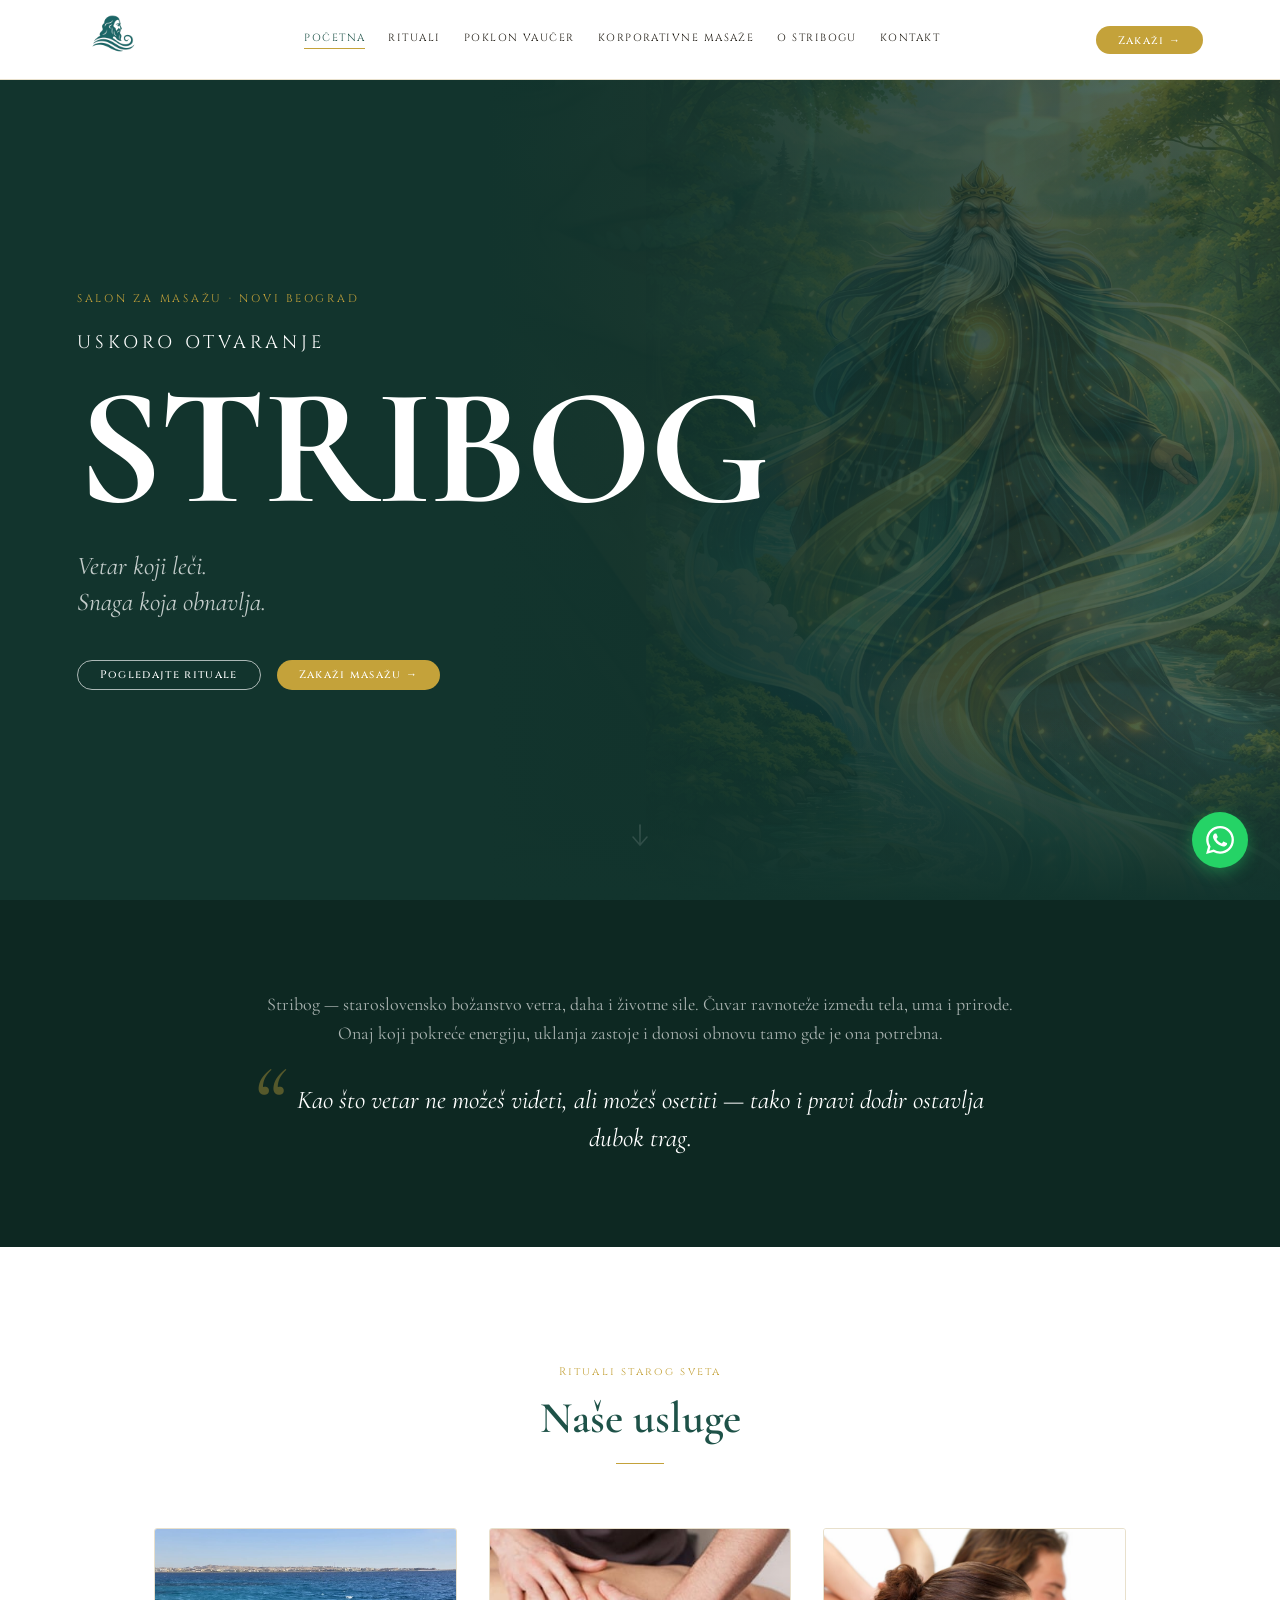
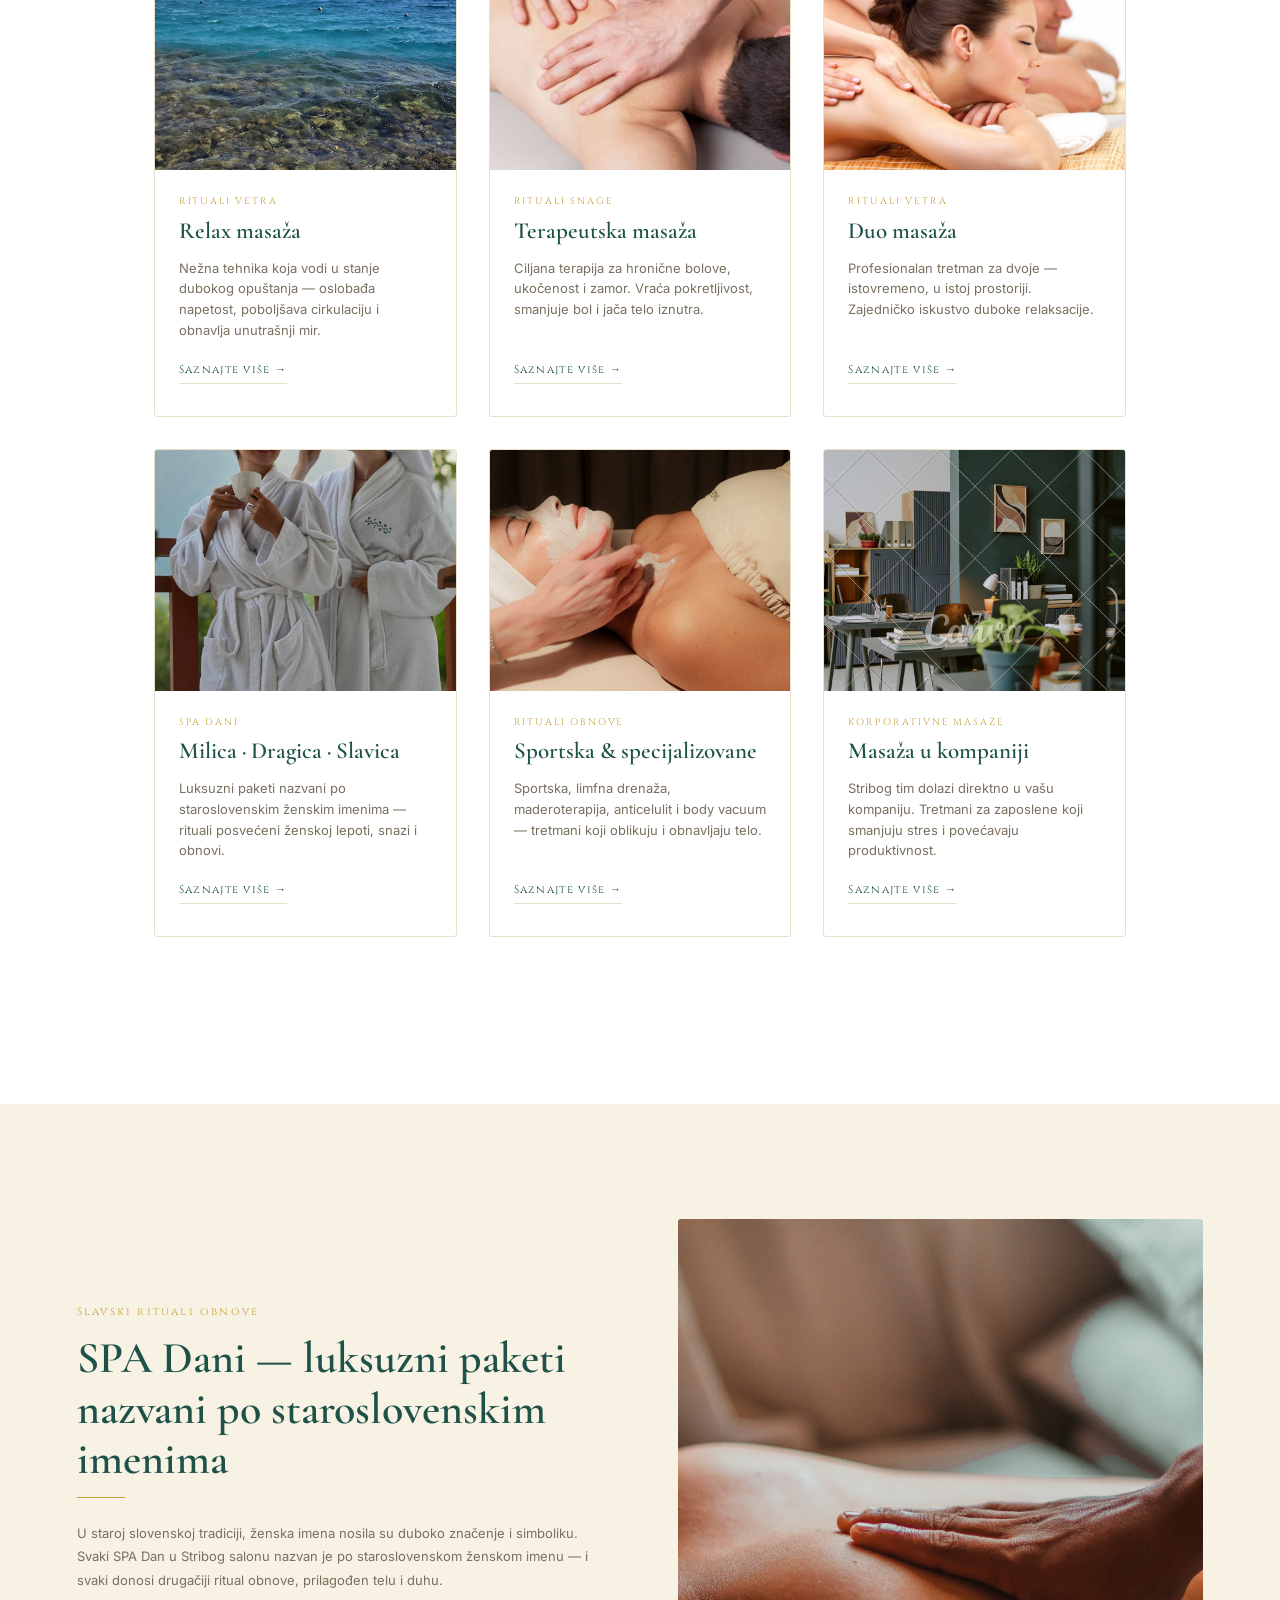
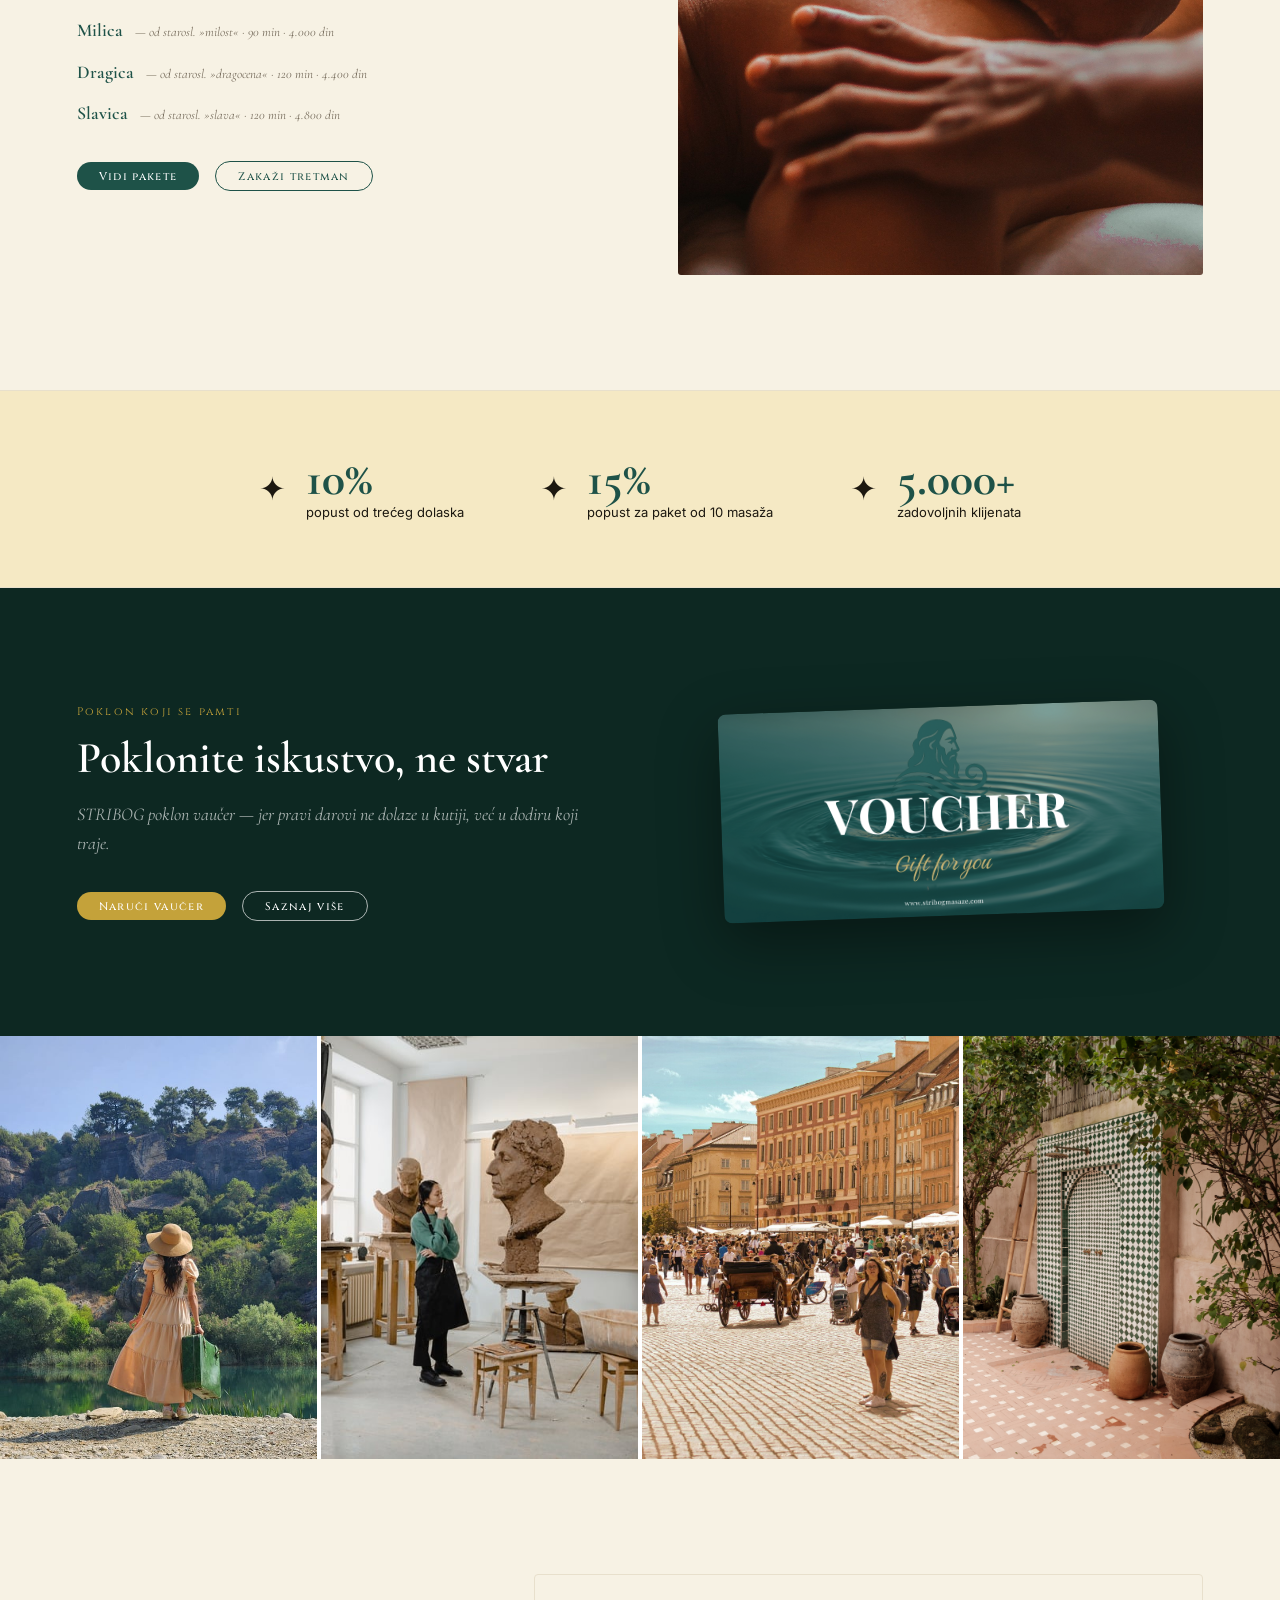
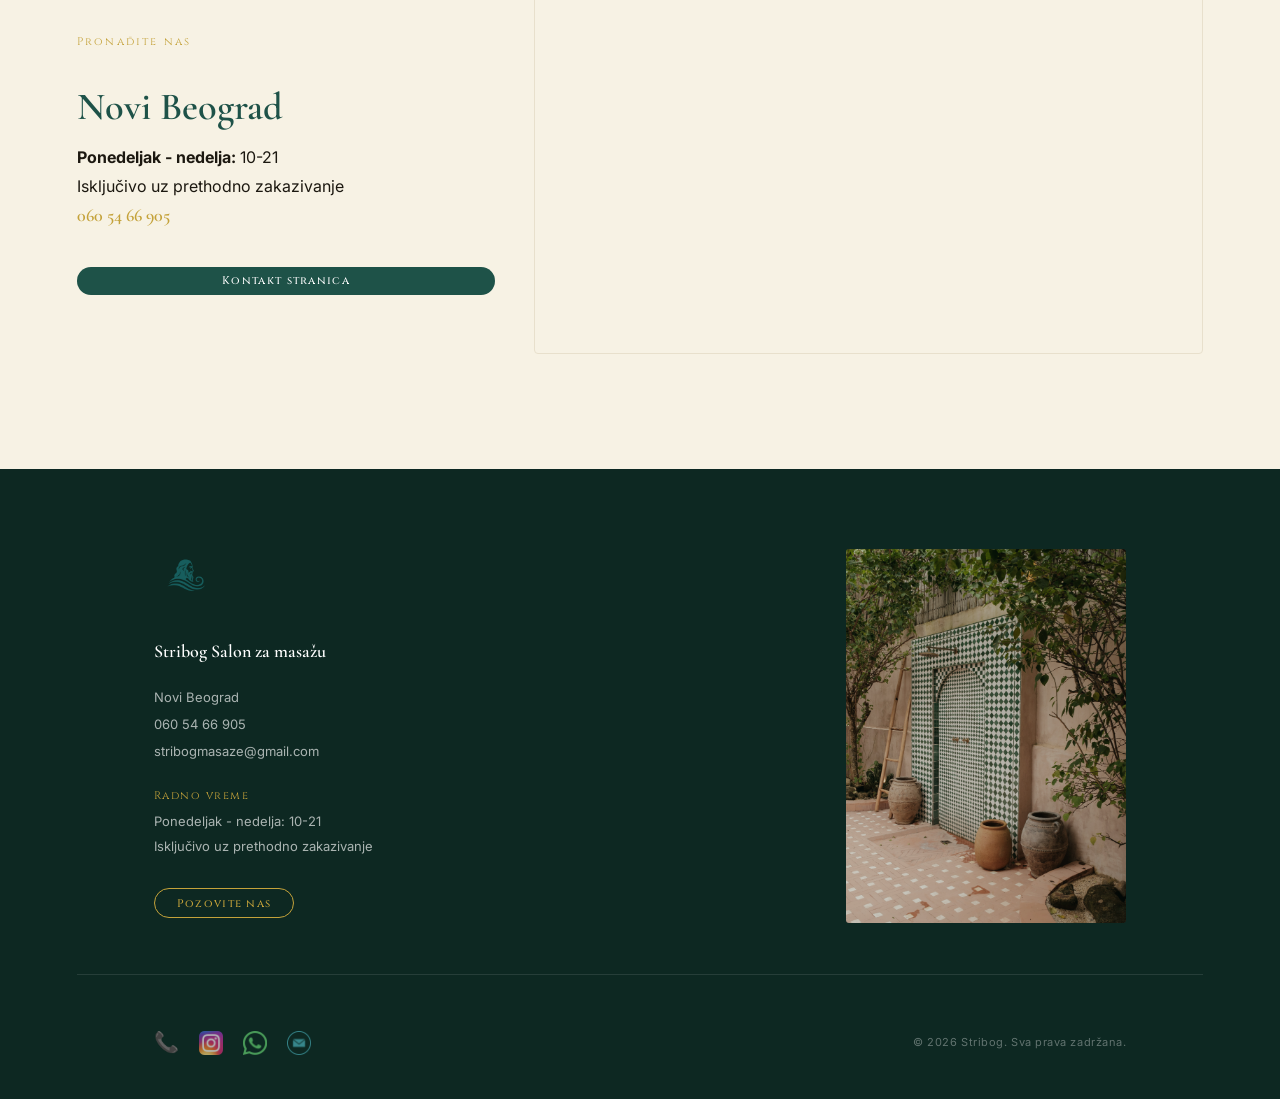
==== index.html @ 4b3fce4b "Improve SEO indexing metadata" ====
<!DOCTYPE html>
<html lang="sr">
<head>
  <meta charset="UTF-8">
  <meta name="viewport" content="width=device-width, initial-scale=1">
  <title>Stribog masaze | Salon za masazu Novi Beograd</title>
  <meta name="description" content="Stribog je salon za masazu u Novom Beogradu. Relax, terapeutska, sportska, duo masaza, SPA tretmani i korporativne masaze. Zakazivanje: 060 54 66 905.">
  <meta name="robots" content="index, follow">
  <meta name="author" content="Stribog masaze">
  <link rel="canonical" href="https://www.stribogmasaze.com/">
  <meta property="og:title" content="Stribog masaze | Salon za masazu Novi Beograd">
  <meta property="og:description" content="Salon za masazu u Novom Beogradu: relax, terapeutska, sportska, duo masaza, SPA tretmani i korporativne masaze. Zakazivanje: 060 54 66 905.">
  <meta property="og:image" content="https://www.stribogmasaze.com/assets/images/stribog-deity.png">
  <meta property="og:image:alt" content="Stribog salon za masazu Novi Beograd">
  <meta property="og:url" content="https://www.stribogmasaze.com/">
  <meta property="og:site_name" content="Stribog masaze">
  <meta property="og:type" content="website">
  <meta property="og:locale" content="sr_RS">
  <meta name="twitter:card" content="summary_large_image">
  <meta name="twitter:title" content="Stribog masaze | Salon za masazu Novi Beograd">
  <meta name="twitter:description" content="Relax, terapeutska, sportska, duo masaza, SPA tretmani i korporativne masaze u Novom Beogradu.">
  <meta name="twitter:image" content="https://www.stribogmasaze.com/assets/images/stribog-deity.png">
  <link rel="stylesheet" href="css/style.css">
  <script type="application/ld+json">
  {
    "@context": "https://schema.org",
    "@type": "MassageTherapist",
    "@id": "https://www.stribogmasaze.com/#business",
    "name": "Stribog masaze",
    "url": "https://www.stribogmasaze.com/",
    "image": "https://www.stribogmasaze.com/assets/images/stribog-deity.png",
    "logo": "https://www.stribogmasaze.com/assets/images/logo-stribog.png",
    "description": "Salon za masazu u Novom Beogradu: relax, terapeutska, sportska, duo masaza, SPA tretmani i korporativne masaze.",
    "address": {
      "@type": "PostalAddress",
      "streetAddress": "Novi Beograd",
      "addressLocality": "Novi Beograd",
      "addressCountry": "RS"
    },
    "telephone": "+381605466905",
    "email": "stribogmasaze@gmail.com",
    "areaServed": ["Novi Beograd", "Zemun", "Beograd"],
    "openingHoursSpecification": [
      { "@type": "OpeningHoursSpecification", "dayOfWeek": ["Monday","Tuesday","Wednesday","Thursday","Friday","Saturday","Sunday"], "opens": "10:00", "closes": "21:00" }
    ],
    "priceRange": "$$",
    "serviceType": ["Relax masaza", "Terapeutska masaza", "Sportska masaza", "Duo masaza", "SPA tretmani", "Korporativne masaze"]
  }
  </script>
</head>
<body>

  <!-- ─── NAV ─── -->
  <nav class="site-nav" id="site-nav">
    <div class="site-nav__inner">
      <a href="index.html" class="site-nav__logo" aria-label="Stribog – početna">
        <img src="assets/images/logo-stribog.png" alt="Stribog salon za masazu logo">
      </a>
      <div class="site-nav__links" id="nav-links">
        <a href="index.html"         class="site-nav__link site-nav__link--active">Početna</a>
        <a href="rituali.html"       class="site-nav__link">Rituali</a>
        <!-- Prikazati Cenovnik u headeru kada salon pocne sa radom. -->
        <!-- <a href="cenovnik.html"      class="site-nav__link">Cenovnik</a> -->
        <a href="poklon-vaucer.html" class="site-nav__link">Poklon vaučer</a>
        <a href="korporativne.html"  class="site-nav__link">Korporativne masaže</a>
        <a href="o-stribog.html"     class="site-nav__link">O Stribogu</a>
        <a href="kontakt.html"       class="site-nav__link">Kontakt</a>
      </div>
      <div class="site-nav__cta-wrap">
        <a href="tel:+381605466905" class="btn btn--gold">Zakaži →</a>
      </div>
      <button class="site-nav__hamburger" aria-label="Otvori meni" aria-expanded="false" aria-controls="nav-links">
        <span></span><span></span><span></span>
      </button>
    </div>
  </nav>


  <!-- ─── HERO ─── -->
  <section class="hero">
    <img src="assets/images/spa-bg.png" class="hero__bg" alt="" aria-hidden="true">
    <img src="assets/images/stribog-deity.png" class="hero__deity" alt="" aria-hidden="true">
    <div class="hero__content">
      <span class="hero__label">Salon za masažu · Novi Beograd</span>
      <span class="hero__opening">USKORO OTVARANJE</span>
      <h1 class="hero__title">STRIBOG</h1>
      <p class="hero__tagline">Vetar koji leči.<br>Snaga koja obnavlja.</p>
      <div class="hero__actions">
        <a href="rituali.html" class="btn btn--ghost">Pogledajte rituale</a>
        <a href="tel:+381605466905" class="btn btn--gold">Zakaži masažu →</a>
      </div>
    </div>
    <a href="#usluge" class="hero__scroll" aria-label="Skrolujte dole">
      <svg width="24" height="32" viewBox="0 0 24 32" fill="none" stroke="currentColor" stroke-width="1.5" stroke-linecap="round">
        <path d="M12 4v18M5 16l7 8 7-8"/>
      </svg>
    </a>
  </section>


  <!-- ─── PHILOSOPHY STRIP ─── -->
  <section class="philosophy">
    <div class="philosophy__inner">
      <p class="philosophy__text">Stribog — staroslovensko božanstvo vetra, daha i životne sile. Čuvar ravnoteže između tela, uma i prirode. Onaj koji pokreće energiju, uklanja zastoje i donosi obnovu tamo gde je ona potrebna.</p>
      <blockquote class="philosophy__quote">Kao što vetar ne možeš videti, ali možeš osetiti — tako i pravi dodir ostavlja dubok trag.</blockquote>
    </div>
  </section>


  <!-- ─── SERVICES GRID ─── -->
  <section class="services" id="usluge">
    <div class="container">
      <div class="sect-head">
        <span class="sect-head__label">Rituali starog sveta</span>
        <h2 class="sect-head__title">Naše usluge</h2>
        <span class="sect-head__rule"></span>
      </div>
      <div class="services__grid">

        <article class="svc-card">
          <div class="svc-card__img">
            <img src="assets/images/massage-sea.jpg" alt="relax masaza u Stribog salonu Novi Beograd">
          </div>
          <div class="svc-card__body">
            <span class="svc-card__label">Rituali Vetra</span>
            <h3 class="svc-card__name">Relax masaža</h3>
            <p class="svc-card__desc">Nežna tehnika koja vodi u stanje dubokog opuštanja — oslobađa napetost, poboljšava cirkulaciju i obnavlja unutrašnji mir.</p>
            <a href="rituali.html#relax" class="svc-card__link">Saznajte više →</a>
          </div>
        </article>

        <article class="svc-card">
          <div class="svc-card__img">
            <img src="assets/images/massage-person.jpg" alt="terapeutska masaza Novi Beograd">
          </div>
          <div class="svc-card__body">
            <span class="svc-card__label">Rituali Snage</span>
            <h3 class="svc-card__name">Terapeutska masaža</h3>
            <p class="svc-card__desc">Ciljana terapija za hronične bolove, ukočenost i zamor. Vraća pokretljivost, smanjuje bol i jača telo iznutra.</p>
            <a href="rituali.html#terapeutska" class="svc-card__link">Saznajte više →</a>
          </div>
        </article>

        <article class="svc-card">
          <div class="svc-card__img">
            <img src="assets/images/couple-massage.jpg" alt="duo masaza za dvoje Novi Beograd">
          </div>
          <div class="svc-card__body">
            <span class="svc-card__label">Rituali Vetra</span>
            <h3 class="svc-card__name">Duo masaža</h3>
            <p class="svc-card__desc">Profesionalan tretman za dvoje — istovremeno, u istoj prostoriji. Zajedničko iskustvo duboke relaksacije.</p>
            <a href="rituali.html#duo" class="svc-card__link">Saznajte više →</a>
          </div>
        </article>

        <article class="svc-card">
          <div class="svc-card__img">
            <img src="assets/images/women-bathrobes.jpg" alt="SPA dani Milica Dragica Slavica tretmani Novi Beograd">
          </div>
          <div class="svc-card__body">
            <span class="svc-card__label">SPA Dani</span>
            <h3 class="svc-card__name">Milica · Dragica · Slavica</h3>
            <p class="svc-card__desc">Luksuzni paketi nazvani po staroslovenskim ženskim imenima — rituali posvećeni ženskoj lepoti, snazi i obnovi.</p>
            <a href="rituali.html#spa-dani" class="svc-card__link">Saznajte više →</a>
          </div>
        </article>

        <article class="svc-card">
          <div class="svc-card__img">
            <img src="assets/images/massage-strip1.jpg" alt="sportska masaza i specijalizovani tretmani Novi Beograd">
          </div>
          <div class="svc-card__body">
            <span class="svc-card__label">Rituali Obnove</span>
            <h3 class="svc-card__name">Sportska &amp; specijalizovane</h3>
            <p class="svc-card__desc">Sportska, limfna drenaža, maderoterapija, anticelulit i body vacuum — tretmani koji oblikuju i obnavljaju telo.</p>
            <a href="rituali.html#sportska" class="svc-card__link">Saznajte više →</a>
          </div>
        </article>

        <article class="svc-card">
          <div class="svc-card__img">
            <img src="assets/images/office-hero.jpg" alt="masaza u kompaniji korporativne masaze Beograd">
          </div>
          <div class="svc-card__body">
            <span class="svc-card__label">Korporativne masaže</span>
            <h3 class="svc-card__name">Masaža u kompaniji</h3>
            <p class="svc-card__desc">Stribog tim dolazi direktno u vašu kompaniju. Tretmani za zaposlene koji smanjuju stres i povećavaju produktivnost.</p>
            <a href="korporativne.html" class="svc-card__link">Saznajte više →</a>
          </div>
        </article>

      </div>
      <div class="services__cta">
        <!-- Prikazati link ka Cenovniku kada salon pocne sa radom. -->
        <!-- <a href="cenovnik.html" class="btn btn--outline">Pogledajte cenovnik</a> -->
      </div>
    </div>
  </section>


  <!-- ─── FEATURED SPA ─── -->
  <section class="featured-spa">
    <div class="featured-spa__inner">
      <div>
        <span class="featured-spa__label">Slavski rituali obnove</span>
        <h2 class="featured-spa__title">SPA Dani — luksuzni paketi nazvani po staroslovenskim imenima</h2>
        <span class="featured-spa__rule"></span>
        <p class="featured-spa__text">U staroj slovenskoj tradiciji, ženska imena nosila su duboko značenje i simboliku. Svaki SPA Dan u Stribog salonu nazvan je po staroslovenskom ženskom imenu — i svaki donosi drugačiji ritual obnove, prilagođen telu i duhu.</p>
        <div class="featured-spa__names">
          <div class="featured-spa__name-item">
            <span class="featured-spa__name-title">Milica</span>
            <span class="featured-spa__name-meaning">— od starosl. »milost« · 90 min · 4.000 din</span>
          </div>
          <div class="featured-spa__name-item">
            <span class="featured-spa__name-title">Dragica</span>
            <span class="featured-spa__name-meaning">— od starosl. »dragocena« · 120 min · 4.400 din</span>
          </div>
          <div class="featured-spa__name-item">
            <span class="featured-spa__name-title">Slavica</span>
            <span class="featured-spa__name-meaning">— od starosl. »slava« · 120 min · 4.800 din</span>
          </div>
        </div>
        <div class="btn-group">
          <a href="rituali.html#spa-dani" class="btn btn--forest">Vidi pakete</a>
          <a href="tel:+381605466905" class="btn btn--outline">Zakaži tretman</a>
        </div>
      </div>
      <div class="featured-spa__img">
        <img src="assets/images/spa-treatment.jpg" alt="SPA tretmani tela u Stribog salonu Novi Beograd">
      </div>
    </div>
  </section>


  <!-- ─── LOYALTY ─── -->
  <section class="loyalty">
    <div class="loyalty__inner">
      <div class="loyalty__item">
        <span class="loyalty__icon">✦</span>
        <div>
          <div class="loyalty__pct">10%</div>
          <p class="loyalty__desc">popust od trećeg dolaska</p>
        </div>
      </div>
      <div class="loyalty__item">
        <span class="loyalty__icon">✦</span>
        <div>
          <div class="loyalty__pct">15%</div>
          <p class="loyalty__desc">popust za paket od 10 masaža</p>
        </div>
      </div>
      <div class="loyalty__item">
        <span class="loyalty__icon">✦</span>
        <div>
          <div class="loyalty__pct">5.000+</div>
          <p class="loyalty__desc">zadovoljnih klijenata</p>
        </div>
      </div>
    </div>
  </section>


  <!-- ─── VOUCHER PROMO ─── -->
  <section class="voucher-promo">
    <div class="voucher-promo__inner">
      <div>
        <span class="voucher-promo__label">Poklon koji se pamti</span>
        <h2 class="voucher-promo__title">Poklonite iskustvo, ne stvar</h2>
        <p class="voucher-promo__text">STRIBOG poklon vaučer — jer pravi darovi ne dolaze u kutiji, već u dodiru koji traje.</p>
        <div class="btn-group">
          <a href="poklon-vaucer.html" class="btn btn--gold">Naruči vaučer</a>
          <a href="poklon-vaucer.html" class="btn btn--ghost">Saznaj više</a>
        </div>
      </div>
      <div class="voucher-promo__img-wrap">
        <img src="assets/images/voucher-card-front.png" class="voucher-promo__card" alt="Stribog poklon vaucer za masazu prednja strana">
      </div>
    </div>
  </section>


  <!-- ─── IMAGE STRIP ─── -->
  <div class="img-strip">
    <div class="img-strip__grid">
      <a href="rituali.html">
        <img src="assets/images/gallery-1.jpg" alt="relax masaza u salonu Stribog">
      </a>
      <a href="rituali.html">
        <img src="assets/images/gallery-2.jpg" alt="spa tretman u salonu Stribog Novi Beograd">
      </a>
      <a href="o-stribog.html">
        <img src="assets/images/gallery-3.jpg" alt="unutrasnjost salona za masazu Stribog">
      </a>
      <a href="kontakt.html">
        <img src="assets/images/doorway.jpg" alt="ulaz u Stribog salon za masazu Novi Beograd">
      </a>
    </div>
  </div>


  <!-- ─── MAP ─── -->
  <section class="find-us">
    <div class="find-us__inner container">
      <div class="find-us__info">
        <span class="sect-head__label">Pronađite nas</span>
        <h2 class="find-us__title">Novi Beograd</h2>
        <div class="find-us__details">
          <p><strong>Ponedeljak - nedelja:</strong> 10-21</p>
          <p>Isključivo uz prethodno zakazivanje</p>
          <a href="tel:+381605466905" class="find-us__phone">060 54 66 905</a>
        </div>
        <a href="kontakt.html" class="btn btn--forest" style="margin-top:1.5rem;">Kontakt stranica</a>
      </div>
      <div class="find-us__map">
        <iframe
          src="https://maps.google.com/maps?q=Novi+Beograd,+Serbia&output=embed&z=16"
          width="100%" height="100%" style="border:0;"
          loading="lazy" allowfullscreen
          title="Lokacija Stribog salona — Novi Beograd">
        </iframe>
      </div>
    </div>
  </section>


  <!-- ─── FOOTER ─── -->
  <footer class="site-footer">
    <div class="site-footer__top container">
      <div>
        <div class="site-footer__logo">
          <img src="assets/images/logo-stribog.png" alt="Stribog salon za masazu">
        </div>
        <p class="site-footer__salon">Stribog Salon za masažu</p>
        <address class="site-footer__address">
          <p>Novi Beograd</p>
          <a href="tel:+381605466905">060 54 66 905</a>
          <a href="mailto:stribogmasaze@gmail.com">stribogmasaze@gmail.com</a>
        </address>
        <div class="site-footer__hours">
          <span class="site-footer__hours-label">Radno vreme</span>
          <p>Ponedeljak - nedelja: 10-21</p>
          <p>Isključivo uz prethodno zakazivanje</p>
        </div>
        <a href="tel:+381605466905" class="btn btn--outline-gold site-footer__cta">Pozovite nas</a>
      </div>
      <div class="site-footer__media">
        <img src="assets/images/doorway.jpg" alt="ulaz u Stribog salon za masazu">
      </div>
    </div>
    <div class="site-footer__bottom container">
      <div class="site-footer__social">
        <a href="tel:+381605466905" class="site-footer__phone" aria-label="Pozovite nas">📞</a>
        <a href="https://www.instagram.com/masha_massagetherapist" target="_blank" rel="noopener" aria-label="Instagram">
          <img src="assets/images/icon-instagram.png" alt="Instagram">
        </a>
        <a href="https://wa.me/381605466905" target="_blank" rel="noopener" aria-label="WhatsApp">
          <img src="assets/images/icon-whatsapp.png" alt="WhatsApp">
        </a>
        <a href="mailto:stribogmasaze@gmail.com" aria-label="E-mail">
          <img src="assets/images/icon-email.png" alt="E-mail">
        </a>
      </div>
      <p class="site-footer__copy">© 2026 Stribog. Sva prava zadržana.</p>
    </div>
  </footer>


  <!-- ─── FLOATING WHATSAPP ─── -->
  <a href="https://wa.me/381605466905" target="_blank" rel="noopener" class="float-wa" aria-label="Kontaktirajte nas na WhatsApp">
    <svg viewBox="0 0 24 24" fill="white" xmlns="http://www.w3.org/2000/svg">
      <path d="M17.472 14.382c-.297-.149-1.758-.867-2.03-.967-.273-.099-.471-.148-.67.15-.197.297-.767.966-.94 1.164-.173.199-.347.223-.644.075-.297-.15-1.255-.463-2.39-1.475-.883-.788-1.48-1.761-1.653-2.059-.173-.297-.018-.458.13-.606.134-.133.298-.347.446-.52.149-.174.198-.298.298-.497.099-.198.05-.371-.025-.52-.075-.149-.669-1.612-.916-2.207-.242-.579-.487-.5-.669-.51-.173-.008-.371-.01-.57-.01-.198 0-.52.074-.792.372-.272.297-1.04 1.016-1.04 2.479 0 1.462 1.065 2.875 1.213 3.074.149.198 2.096 3.2 5.077 4.487.709.306 1.262.489 1.694.625.712.227 1.36.195 1.871.118.571-.085 1.758-.719 2.006-1.413.248-.694.248-1.289.173-1.413-.074-.124-.272-.198-.57-.347m-5.421 7.403h-.004a9.87 9.87 0 01-5.031-1.378l-.361-.214-3.741.982.998-3.648-.235-.374a9.86 9.86 0 01-1.51-5.26c.001-5.45 4.436-9.884 9.888-9.884 2.64 0 5.122 1.03 6.988 2.898a9.825 9.825 0 012.893 6.994c-.003 5.45-4.437 9.884-9.885 9.884m8.413-18.297A11.815 11.815 0 0012.05 0C5.495 0 .16 5.335.157 11.892c0 2.096.547 4.142 1.588 5.945L.057 24l6.305-1.654a11.882 11.882 0 005.683 1.448h.005c6.554 0 11.89-5.335 11.893-11.893a11.821 11.821 0 00-3.48-8.413z"/>
    </svg>
  </a>

  <script src="js/main.js"></script>
</body>
</html>
---- css/style.css ----
/* ═══════════════════════════════════════════════════════════
   STRIBOG – Redesign 2026
   Theme : Slavic Wind God · White-dominant · Premium Spa
   ═══════════════════════════════════════════════════════════ */

@import url('https://fonts.googleapis.com/css2?family=Cormorant+Garamond:ital,wght@0,400;0,600;0,700;1,400;1,600&family=Cinzel:wght@400;500&family=Inter:wght@400;500&display=swap');


/* ─── TOKENS ─────────────────────────────────────────────── */
:root {
  --white:     #FFFFFF;
  --cream:     #F7F2E4;
  --gold:      #C4A23A;
  --gold-lt:   #F5E9C4;
  --forest:    #1E5248;
  --dark:      #0D2822;
  --hero-dark: #12342D;
  --ink:       #1C1810;
  --muted:     #7A7060;
  --divider:   #E8E0CC;

  --f-display: 'Cormorant Garamond', Georgia, serif;
  --f-label:   'Cinzel', serif;
  --f-body:    'Inter', system-ui, sans-serif;

  --text-xs:   0.6875rem;
  --text-sm:   0.8125rem;
  --text-base: 1rem;
  --text-lg:   1.125rem;
  --text-xl:   clamp(1.125rem, 1.4vw, 1.375rem);
  --text-2xl:  clamp(1.375rem, 2vw, 1.875rem);
  --text-3xl:  clamp(1.875rem, 3.5vw, 2.75rem);
  --text-4xl:  clamp(2.5rem, 6vw, 5rem);
  --text-hero: clamp(5rem, 13vw, 11rem);

  --gutter:    clamp(20px, 6vw, 100px);
  --section-py:clamp(64px, 9vw, 120px);
  --gap:       clamp(20px, 3vw, 48px);
  --container: min(1440px, 100%);
  --nav-h:     80px;
  --radius:    3px;
}


/* ─── RESET ──────────────────────────────────────────────── */
*, *::before, *::after { box-sizing: border-box; margin: 0; padding: 0; }
html { scroll-behavior: smooth; }
body {
  font-family: var(--f-body);
  font-size: var(--text-base);
  color: var(--ink);
  background: var(--white);
  line-height: 1.65;
  -webkit-font-smoothing: antialiased;
}
img, video { display: block; max-width: 100%; }
a { color: inherit; text-decoration: none; }
ul, ol { list-style: none; }
address { font-style: normal; }
button { cursor: pointer; border: none; background: none; font: inherit; }


/* ─── UTILITY ────────────────────────────────────────────── */
.container {
  max-width: var(--container);
  margin: 0 auto;
  padding: 0 var(--gutter);
}
.visually-hidden {
  position: absolute;
  width: 1px; height: 1px;
  overflow: hidden; clip: rect(0,0,0,0);
}


/* ─── BUTTONS ────────────────────────────────────────────── */
.btn {
  display: inline-flex;
  align-items: center;
  justify-content: center;
  gap: 0.5em;
  padding: 0.78em 2em;
  border-radius: 100px;
  font-family: var(--f-label);
  font-size: var(--text-xs);
  letter-spacing: 0.12em;
  font-weight: 500;
  transition: opacity 0.2s, transform 0.15s, background 0.2s, color 0.2s;
  white-space: nowrap;
  line-height: 1;
}
.btn:hover { transform: translateY(-1px); }

.btn--gold   { background: var(--gold); color: var(--white); }
.btn--gold:hover { opacity: 0.88; }

.btn--forest { background: var(--forest); color: var(--white); }
.btn--forest:hover { opacity: 0.88; }

.btn--ghost  { background: transparent; color: var(--white); border: 1.5px solid rgba(255,255,255,0.65); }
.btn--ghost:hover  { background: rgba(255,255,255,0.1); }

.btn--outline { background: transparent; color: var(--forest); border: 1.5px solid var(--forest); }
.btn--outline:hover { background: var(--forest); color: var(--white); }

.btn--outline-gold { background: transparent; color: var(--gold); border: 1.5px solid var(--gold); }
.btn--outline-gold:hover { background: var(--gold); color: var(--white); }

.btn-group { display: flex; flex-wrap: wrap; gap: 1rem; align-items: center; }

/* ── Copy-to-clipboard icon shown inside a revealed call CTA (desktop) ── */
.btn-copy {
  display: inline-flex;
  align-items: center;
  margin-left: 0.6em;
  padding: 0.15em;
  cursor: pointer;
  opacity: 0.75;
  border-radius: 4px;
  transition: opacity 0.15s, transform 0.15s;
}
.btn-copy:hover { opacity: 1; transform: scale(1.1); }
.btn-copy:focus-visible { outline: 2px solid currentColor; outline-offset: 2px; }
.btn-copy--done { opacity: 1; }


/* ─── SECTION HEADER ─────────────────────────────────────── */
.sect-head {
  text-align: center;
  margin-bottom: clamp(40px, 5vw, 64px);
}
.sect-head__label {
  display: block;
  font-family: var(--f-label);
  font-size: var(--text-xs);
  letter-spacing: 0.2em;
  color: var(--gold);
  margin-bottom: 0.75rem;
}
.sect-head__title {
  font-family: var(--f-display);
  font-size: var(--text-3xl);
  font-weight: 600;
  color: var(--forest);
  line-height: 1.15;
}
.sect-head__rule {
  display: block;
  width: 48px;
  height: 1px;
  background: var(--gold);
  margin: 1.25rem auto 0;
}


/* ─── NAVIGATION ─────────────────────────────────────────── */
.site-nav {
  position: fixed;
  top: 0; left: 0; right: 0;
  z-index: 200;
  height: var(--nav-h);
  background: var(--white);
  border-bottom: 1px solid var(--divider);
  transition: box-shadow 0.3s;
}
.site-nav--scrolled { box-shadow: 0 2px 20px rgba(0,0,0,0.08); }

.site-nav__inner {
  max-width: var(--container);
  margin: 0 auto;
  padding: 0 var(--gutter);
  height: 100%;
  display: flex;
  align-items: center;
  gap: 1.5rem;
}
.site-nav__logo img {
  height: clamp(52px, 6vw, 72px);
  width: auto;
}
.site-nav__links {
  display: flex;
  align-items: center;
  gap: clamp(0.75rem, 1.8vw, 2.25rem);
  flex: 1;
  justify-content: center;
}
.site-nav__link {
  font-family: var(--f-label);
  font-size: 0.65rem;
  letter-spacing: 0.14em;
  text-transform: uppercase;
  color: var(--ink);
  position: relative;
  padding-bottom: 2px;
  transition: color 0.2s;
}
.site-nav__link::after {
  content: '';
  position: absolute;
  bottom: 0; left: 0; right: 0;
  height: 1px;
  background: var(--gold);
  transform: scaleX(0);
  transform-origin: left;
  transition: transform 0.25s;
}
.site-nav__link:hover { color: var(--forest); }
.site-nav__link:hover::after,
.site-nav__link--active::after { transform: scaleX(1); }
.site-nav__link--active { color: var(--forest); }
.site-nav__cta-wrap { flex-shrink: 0; }

.site-nav__hamburger {
  display: none;
  flex-direction: column;
  justify-content: center;
  gap: 5px;
  width: 32px;
  height: 32px;
  margin-left: auto;
}
.site-nav__hamburger span {
  display: block;
  height: 1.5px;
  background: var(--ink);
  border-radius: 2px;
  transition: transform 0.3s, opacity 0.3s, width 0.3s;
  transform-origin: center;
}
.site-nav--open .site-nav__hamburger span:nth-child(1) { transform: translateY(6.5px) rotate(45deg); }
.site-nav--open .site-nav__hamburger span:nth-child(2) { opacity: 0; transform: scaleX(0); }
.site-nav--open .site-nav__hamburger span:nth-child(3) { transform: translateY(-6.5px) rotate(-45deg); }


/* ─── HERO ───────────────────────────────────────────────── */
.hero {
  position: relative;
  min-height: 100svh;
  min-height: 100vh;
  background: var(--hero-dark);
  display: flex;
  align-items: center;
  overflow: hidden;
  padding-top: var(--nav-h);
}

.hero__bg {
  position: absolute;
  inset: 0;
  width: 100%; height: 100%;
  object-fit: cover;
  opacity: 0.12;
}

.hero__deity {
  position: absolute;
  right: -2%;
  top: 0;
  height: 110%;
  width: auto;
  object-fit: contain;
  object-position: top right;
  opacity: 0.22;
  pointer-events: none;
  user-select: none;
}

.hero::after {
  content: '';
  position: absolute;
  inset: 0;
  background: linear-gradient(to right, var(--hero-dark) 38%, rgba(18,52,45,0.4) 72%, transparent 100%);
  pointer-events: none;
}
.hero::before {
  content: '';
  position: absolute;
  bottom: 0;
  left: 0;
  right: 0;
  height: 180px;
  background: linear-gradient(to bottom, transparent, var(--hero-dark));
  z-index: 2;
  pointer-events: none;
}

.hero__content {
  position: relative;
  z-index: 1;
  padding: 4rem var(--gutter);
  max-width: 760px;
}
.hero__label {
  font-family: var(--f-label);
  font-size: var(--text-xs);
  letter-spacing: 0.25em;
  color: var(--gold);
  text-transform: uppercase;
  margin-bottom: 1.25rem;
  display: block;
}
.hero__opening {
  display: inline-block;
  font-family: var(--f-label);
  font-size: clamp(0.875rem, 1.6vw, 1.125rem);
  letter-spacing: 0.22em;
  color: var(--white);
  text-transform: uppercase;
  margin-bottom: 1rem;
}
.hero__title {
  font-family: var(--f-display);
  font-size: var(--text-hero);
  font-weight: 700;
  color: var(--white);
  line-height: 0.9;
  letter-spacing: -0.02em;
  margin-bottom: 1.5rem;
}
.hero__tagline {
  font-family: var(--f-display);
  font-size: var(--text-2xl);
  font-style: italic;
  color: rgba(255,255,255,0.75);
  line-height: 1.4;
  margin-bottom: 2.5rem;
}
.hero__actions { display: flex; gap: 1rem; flex-wrap: wrap; }

.hero__scroll {
  position: absolute;
  bottom: 2.5rem;
  left: 50%;
  transform: translateX(-50%);
  color: rgba(255,255,255,0.4);
  animation: bounce 2s infinite;
  z-index: 1;
}
@keyframes bounce {
  0%, 100% { transform: translateX(-50%) translateY(0); }
  50%       { transform: translateX(-50%) translateY(6px); }
}


/* ─── PHILOSOPHY STRIP ───────────────────────────────────── */
.philosophy {
  background: var(--dark);
  padding: clamp(48px, 7vw, 96px) var(--gutter);
  text-align: center;
}
.philosophy__inner {
  max-width: 760px;
  margin: 0 auto;
}
.philosophy__text {
  font-family: var(--f-display);
  font-size: var(--text-xl);
  color: rgba(255,255,255,0.65);
  margin-bottom: 2rem;
}
.philosophy__quote {
  font-family: var(--f-display);
  font-style: italic;
  font-size: var(--text-2xl);
  color: var(--white);
  line-height: 1.5;
  position: relative;
  padding: 0 2rem;
}
.philosophy__quote::before {
  content: '\201C';
  position: absolute;
  left: -0.1em;
  top: -0.3em;
  font-size: 4em;
  color: var(--gold);
  opacity: 0.4;
  line-height: 1;
}


/* ─── SERVICES SECTION (index) ───────────────────────────── */
.services {
  background: var(--white);
  padding: var(--section-py) var(--gutter);
}
.services__grid {
  max-width: var(--container);
  margin: 0 auto;
  display: grid;
  grid-template-columns: repeat(3, 1fr);
  gap: clamp(16px, 2.5vw, 32px);
}

.svc-card {
  border: 1px solid var(--divider);
  border-radius: var(--radius);
  overflow: hidden;
  background: var(--white);
  display: flex;
  flex-direction: column;
  transition: box-shadow 0.3s, transform 0.3s;
}
.svc-card:hover {
  box-shadow: 0 8px 32px rgba(0,0,0,0.1);
  transform: translateY(-3px);
}
.svc-card__img {
  aspect-ratio: 5 / 4;
  overflow: hidden;
}
.svc-card__img img {
  width: 100%; height: 100%;
  object-fit: cover;
  transition: transform 0.5s;
}
.svc-card:hover .svc-card__img img { transform: scale(1.04); }
.svc-card__body {
  padding: 1.5rem 1.5rem 2rem;
  display: flex;
  flex-direction: column;
  flex: 1;
}
.svc-card__label {
  font-family: var(--f-label);
  font-size: 0.6rem;
  letter-spacing: 0.2em;
  color: var(--gold);
  margin-bottom: 0.5rem;
  text-transform: uppercase;
}
.svc-card__name {
  font-family: var(--f-display);
  font-size: clamp(1.25rem, 1.8vw, 1.6rem);
  font-weight: 600;
  color: var(--forest);
  margin-bottom: 0.75rem;
  line-height: 1.2;
}
.svc-card__desc {
  font-size: var(--text-sm);
  color: var(--muted);
  line-height: 1.6;
  margin-bottom: 1.25rem;
  flex: 1;
}
.svc-card__link {
  font-family: var(--f-label);
  font-size: var(--text-xs);
  letter-spacing: 0.12em;
  color: var(--forest);
  display: inline-flex;
  align-items: center;
  gap: 0.4em;
  border-bottom: 1px solid var(--divider);
  padding-bottom: 0.25rem;
  transition: border-color 0.2s, color 0.2s;
  align-self: flex-start;
}
.svc-card__link:hover { border-color: var(--gold); color: var(--gold); }

.services__cta {
  text-align: center;
  margin-top: clamp(32px, 4vw, 56px);
}


/* ─── FEATURED SPA ───────────────────────────────────────── */
.featured-spa {
  background: var(--cream);
  padding: var(--section-py) var(--gutter);
}
.featured-spa__inner {
  max-width: var(--container);
  margin: 0 auto;
  display: grid;
  grid-template-columns: 1fr 1fr;
  gap: clamp(40px, 6vw, 96px);
  align-items: center;
}
.featured-spa__label {
  font-family: var(--f-label);
  font-size: var(--text-xs);
  letter-spacing: 0.2em;
  color: var(--gold);
  display: block;
  margin-bottom: 0.75rem;
}
.featured-spa__title {
  font-family: var(--f-display);
  font-size: var(--text-3xl);
  font-weight: 600;
  color: var(--forest);
  line-height: 1.15;
  margin-bottom: 0.75rem;
}
.featured-spa__rule {
  display: block;
  width: 48px; height: 1px;
  background: var(--gold);
  margin-bottom: 1.5rem;
}
.featured-spa__text {
  color: var(--muted);
  font-size: var(--text-sm);
  line-height: 1.8;
  margin-bottom: 1.5rem;
}
.featured-spa__names {
  display: flex;
  flex-direction: column;
  gap: 0.75rem;
  margin-bottom: 2rem;
}
.featured-spa__name-item {
  display: flex;
  align-items: baseline;
  gap: 0.75rem;
}
.featured-spa__name-title {
  font-family: var(--f-display);
  font-size: var(--text-xl);
  font-weight: 600;
  color: var(--forest);
}
.featured-spa__name-meaning {
  font-family: var(--f-display);
  font-style: italic;
  font-size: var(--text-sm);
  color: var(--muted);
}
.featured-spa__img {
  border-radius: var(--radius);
  overflow: hidden;
  aspect-ratio: 4 / 5;
}
.featured-spa__img img {
  width: 100%; height: 100%;
  object-fit: cover;
}


/* ─── LOYALTY STRIP ──────────────────────────────────────── */
.loyalty {
  background: var(--gold-lt);
  padding: clamp(40px, 5vw, 64px) var(--gutter);
  border-top: 1px solid var(--divider);
  border-bottom: 1px solid var(--divider);
}
.loyalty__inner {
  max-width: var(--container);
  margin: 0 auto;
  display: flex;
  align-items: center;
  justify-content: center;
  gap: clamp(32px, 6vw, 96px);
  flex-wrap: wrap;
}
.loyalty__item {
  display: flex;
  align-items: center;
  gap: 1.25rem;
}
.loyalty__icon {
  font-size: 2rem;
  flex-shrink: 0;
}
.loyalty__pct {
  font-family: var(--f-display);
  font-size: clamp(2rem, 4vw, 3rem);
  font-weight: 700;
  color: var(--forest);
  line-height: 1;
}
.loyalty__desc {
  font-size: var(--text-sm);
  color: var(--ink);
  line-height: 1.5;
  max-width: 200px;
}


/* ─── VOUCHER PROMO ──────────────────────────────────────── */
.voucher-promo {
  background: var(--dark);
  padding: var(--section-py) var(--gutter);
  overflow: hidden;
}
.voucher-promo__inner {
  max-width: var(--container);
  margin: 0 auto;
  display: grid;
  grid-template-columns: 1fr 1fr;
  gap: clamp(40px, 6vw, 80px);
  align-items: center;
}
.voucher-promo__label {
  font-family: var(--f-label);
  font-size: var(--text-xs);
  letter-spacing: 0.2em;
  color: var(--gold);
  display: block;
  margin-bottom: 0.75rem;
}
.voucher-promo__title {
  font-family: var(--f-display);
  font-size: var(--text-3xl);
  font-weight: 600;
  color: var(--white);
  line-height: 1.15;
  margin-bottom: 1rem;
}
.voucher-promo__text {
  font-family: var(--f-display);
  font-style: italic;
  font-size: var(--text-xl);
  color: rgba(255,255,255,0.65);
  margin-bottom: 2rem;
}
.voucher-promo__img-wrap {
  position: relative;
  display: flex;
  justify-content: center;
  align-items: center;
}
.voucher-promo__card {
  width: 100%;
  max-width: 440px;
  border-radius: 8px;
  box-shadow: 0 20px 60px rgba(0,0,0,0.4);
  transform: rotate(-2deg);
  transition: transform 0.4s;
}
.voucher-promo__img-wrap:hover .voucher-promo__card { transform: rotate(0deg); }


/* ─── IMAGE STRIP ────────────────────────────────────────── */
.img-strip {
  background: var(--white);
  padding: 0;
}
.img-strip__grid {
  display: flex;
  gap: 4px;
}
.img-strip__grid > * {
  flex: 1;
  min-width: 0;
  aspect-ratio: 3 / 4;
  overflow: hidden;
}
.img-strip__grid img {
  width: 100%; height: 100%;
  object-fit: cover;
  transition: transform 0.5s;
}
.img-strip__grid > *:hover img { transform: scale(1.04); }


/* ─── FIND US (landing map) ─────────────────────────────── */
.find-us {
  padding: var(--section-py) 0;
  background: var(--cream);
}
.find-us__inner {
  display: grid;
  grid-template-columns: 1fr 1.6fr;
  gap: var(--gap);
  align-items: stretch;
}
.find-us__info {
  display: flex;
  flex-direction: column;
  justify-content: center;
  gap: 0.75rem;
}
.find-us__title {
  font-family: var(--f-display);
  font-size: clamp(1.6rem, 3vw, 2.4rem);
  font-weight: 600;
  color: var(--forest);
  line-height: 1.25;
  margin-top: 0.5rem;
}
.find-us__details p {
  font-family: var(--f-body);
  color: var(--ink);
  font-size: var(--text-base);
  line-height: 1.8;
}
.find-us__phone {
  font-family: var(--f-display);
  font-size: var(--text-xl);
  font-weight: 600;
  color: var(--gold);
  text-decoration: none;
}
.find-us__phone:hover { color: var(--forest); }
.find-us__map {
  min-height: 380px;
  border-radius: 4px;
  overflow: hidden;
  border: 1px solid var(--divider);
}
.find-us__map iframe { height: 100%; }

@media (max-width: 700px) {
  .find-us__inner { grid-template-columns: 1fr; }
  .find-us__map { min-height: 280px; }
}


/* ─── PAGE HERO (sub-pages) ─────────────────────────────── */
.page-hero {
  position: relative;
  height: clamp(300px, 42vh, 500px);
  background: var(--dark);
  display: flex;
  flex-direction: column;
  align-items: center;
  justify-content: center;
  text-align: center;
  overflow: hidden;
  margin-top: var(--nav-h);
}
.page-hero__bg {
  position: absolute;
  inset: 0;
  width: 100%; height: 100%;
  object-fit: cover;
  opacity: 0.35;
}
.page-hero__overlay {
  position: absolute;
  inset: 0;
  background: linear-gradient(to bottom, rgba(13,40,34,0.5), rgba(13,40,34,0.75));
}
.page-hero__label {
  position: relative;
  z-index: 1;
  font-family: var(--f-label);
  font-size: var(--text-xs);
  letter-spacing: 0.25em;
  color: var(--gold);
  margin-bottom: 0.75rem;
}
.page-hero__title {
  position: relative;
  z-index: 1;
  font-family: var(--f-display);
  font-size: var(--text-4xl);
  font-weight: 700;
  color: var(--white);
  letter-spacing: 0.05em;
  line-height: 1.05;
}


/* ─── SUB-NAV (rituali.html) ─────────────────────────────── */
.sub-nav {
  position: sticky;
  top: var(--nav-h);
  z-index: 100;
  background: var(--white);
  border-bottom: 1px solid var(--divider);
  overflow-x: auto;
  scrollbar-width: none;
}
.sub-nav::-webkit-scrollbar { display: none; }
.sub-nav__list {
  display: flex;
  min-width: max-content;
  padding: 0 var(--gutter);
}
.sub-nav__link {
  display: block;
  padding: 0.9rem 1.1rem;
  font-family: var(--f-label);
  font-size: 0.6rem;
  letter-spacing: 0.12em;
  text-transform: uppercase;
  color: var(--muted);
  border-bottom: 2px solid transparent;
  white-space: nowrap;
  transition: color 0.2s, border-color 0.2s;
}
.sub-nav__link:hover,
.sub-nav__link--active { color: var(--forest); border-bottom-color: var(--gold); }


/* ─── RITUAL SECTIONS ────────────────────────────────────── */
.ritual {
  display: grid;
  grid-template-columns: 1fr 1fr;
  min-height: clamp(420px, 50vw, 620px);
}
.ritual__img {
  overflow: hidden;
}
.ritual__img img {
  width: 100%; height: 100%;
  object-fit: cover;
  display: block;
  transition: transform 0.6s;
}
.ritual:hover .ritual__img img { transform: scale(1.03); }

.ritual__body {
  padding: clamp(40px, 5vw, 72px) clamp(28px, 4vw, 64px);
  display: flex;
  flex-direction: column;
  justify-content: center;
  background: var(--white);
}
.ritual--alt .ritual__body { background: var(--cream); }
.ritual--alt .ritual__img { order: -1; }

.ritual__group {
  font-family: var(--f-label);
  font-size: 0.6rem;
  letter-spacing: 0.22em;
  color: var(--gold);
  text-transform: uppercase;
  margin-bottom: 0.5rem;
}
.ritual__title {
  font-family: var(--f-display);
  font-size: var(--text-3xl);
  font-weight: 600;
  color: var(--forest);
  line-height: 1.15;
  margin-bottom: 0.5rem;
}
.ritual__rule {
  display: block;
  width: 40px; height: 1px;
  background: var(--gold);
  margin-bottom: 1.25rem;
}
.ritual__intro {
  font-family: var(--f-display);
  font-style: italic;
  font-size: var(--text-xl);
  color: var(--muted);
  margin-bottom: 1rem;
  line-height: 1.5;
}
.ritual__text {
  font-size: var(--text-sm);
  color: var(--muted);
  line-height: 1.75;
  margin-bottom: 1rem;
}
.ritual__note {
  font-size: var(--text-xs);
  color: var(--muted);
  font-style: italic;
  margin-bottom: 1rem;
}

.ritual__list {
  display: flex;
  flex-direction: column;
  gap: 0.4rem;
  margin-bottom: 1.25rem;
}
.ritual__list li {
  font-size: var(--text-sm);
  color: var(--muted);
  padding-left: 1.25rem;
  position: relative;
  line-height: 1.55;
}
.ritual__list li::before {
  content: '✦';
  position: absolute;
  left: 0;
  color: var(--gold);
  font-size: 0.55rem;
  top: 0.3em;
}

.ritual__prices {
  background: var(--cream);
  border-left: 3px solid var(--gold);
  padding: 1rem 1.25rem;
  border-radius: 0 var(--radius) var(--radius) 0;
  margin-bottom: 1.5rem;
}
.ritual--alt .ritual__prices { background: var(--white); }
.ritual__price-row {
  display: flex;
  justify-content: space-between;
  align-items: baseline;
  padding: 0.35rem 0;
  border-bottom: 1px solid var(--divider);
  font-size: var(--text-sm);
  gap: 1rem;
}
.ritual__price-row:last-child { border-bottom: none; }
.ritual__price-label { color: var(--ink); }
.ritual__price-amount {
  font-family: var(--f-display);
  font-weight: 600;
  color: var(--forest);
  white-space: nowrap;
}

.ritual__actions { display: flex; gap: 0.75rem; flex-wrap: wrap; }


/* ─── SPA DAYS ───────────────────────────────────────────── */
.spa-days {
  background: var(--cream);
  padding: var(--section-py) var(--gutter);
}
.spa-days__grid {
  max-width: var(--container);
  margin: 0 auto;
  display: grid;
  grid-template-columns: repeat(3, 1fr);
  gap: var(--gap);
  margin-top: clamp(40px, 5vw, 64px);
}
.spa-card {
  background: var(--white);
  border-top: 3px solid var(--gold);
  border-radius: 0 0 var(--radius) var(--radius);
  padding: 2rem 1.75rem 2.25rem;
  display: flex;
  flex-direction: column;
  box-shadow: 0 4px 20px rgba(0,0,0,0.06);
}
.spa-card__label {
  font-family: var(--f-label);
  font-size: 0.6rem;
  letter-spacing: 0.2em;
  color: var(--gold);
  margin-bottom: 0.5rem;
}
.spa-card__name {
  font-family: var(--f-display);
  font-size: clamp(2rem, 3.5vw, 2.75rem);
  font-weight: 700;
  color: var(--forest);
  line-height: 1;
  margin-bottom: 0.25rem;
}
.spa-card__etymology {
  font-family: var(--f-display);
  font-style: italic;
  font-size: var(--text-sm);
  color: var(--muted);
  margin-bottom: 1.25rem;
  padding-bottom: 1.25rem;
  border-bottom: 1px solid var(--divider);
}
.spa-card__subtitle {
  font-family: var(--f-label);
  font-size: var(--text-xs);
  letter-spacing: 0.12em;
  color: var(--forest);
  margin-bottom: 0.75rem;
}
.spa-card__includes {
  display: flex;
  flex-direction: column;
  gap: 0.4rem;
  flex: 1;
  margin-bottom: 1.5rem;
}
.spa-card__includes li {
  font-size: var(--text-sm);
  color: var(--muted);
  padding-left: 1.2rem;
  position: relative;
  line-height: 1.5;
}
.spa-card__includes li::before {
  content: '✦';
  position: absolute;
  left: 0;
  color: var(--gold);
  font-size: 0.5rem;
  top: 0.3em;
}
.spa-card__meta {
  display: flex;
  justify-content: space-between;
  align-items: baseline;
  padding-top: 1.25rem;
  border-top: 1px solid var(--divider);
  margin-bottom: 1.25rem;
}
.spa-card__duration {
  font-size: var(--text-sm);
  color: var(--muted);
}
.spa-card__price {
  font-family: var(--f-display);
  font-size: var(--text-2xl);
  font-weight: 700;
  color: var(--forest);
}


/* ─── PRICE PAGE ─────────────────────────────────────────── */
.price-page {
  padding: var(--section-py) var(--gutter);
}
.price-page__inner { max-width: 900px; margin: 0 auto; }

.price-loyalty {
  background: var(--gold-lt);
  border: 1px solid rgba(196,162,58,0.3);
  border-radius: var(--radius);
  padding: 1.5rem 2rem;
  display: flex;
  gap: 3rem;
  margin-bottom: 3rem;
  flex-wrap: wrap;
}
.price-loyalty__item {
  display: flex;
  align-items: center;
  gap: 1rem;
}
.price-loyalty__pct {
  font-family: var(--f-display);
  font-size: 2.5rem;
  font-weight: 700;
  color: var(--forest);
  line-height: 1;
}
.price-loyalty__desc {
  font-size: var(--text-sm);
  color: var(--ink);
  line-height: 1.4;
}

.price-category {
  margin-bottom: 2.5rem;
}
.price-category__name {
  font-family: var(--f-label);
  font-size: var(--text-xs);
  letter-spacing: 0.18em;
  text-transform: uppercase;
  color: var(--forest);
  padding-bottom: 0.6rem;
  border-bottom: 1px solid var(--gold);
  margin-bottom: 0;
}
.price-row {
  display: flex;
  justify-content: space-between;
  align-items: baseline;
  padding: 0.75rem 0;
  border-bottom: 1px solid var(--divider);
  gap: 1rem;
}
.price-row:last-child { border-bottom: none; }
.price-row__desc { font-size: var(--text-sm); color: var(--ink); }
.price-row__amt {
  font-family: var(--f-display);
  font-weight: 600;
  color: var(--forest);
  font-size: var(--text-lg);
  white-space: nowrap;
}

.price-methods {
  padding: 2rem;
  background: var(--cream);
  border-radius: var(--radius);
  margin-top: 2rem;
}
.price-methods__title {
  font-family: var(--f-label);
  font-size: var(--text-xs);
  letter-spacing: 0.15em;
  color: var(--forest);
  margin-bottom: 1rem;
}
.price-methods__list {
  display: flex;
  gap: 1.5rem;
  flex-wrap: wrap;
}
.price-methods__list li {
  font-size: var(--text-sm);
  color: var(--muted);
  display: flex;
  align-items: center;
  gap: 0.5rem;
}
.price-methods__list li::before { content: '✓'; color: var(--gold); font-weight: 700; }

.price-cta {
  text-align: center;
  margin-top: 3rem;
  padding-top: 3rem;
  border-top: 1px solid var(--divider);
}


/* ─── VOUCHER PAGE ───────────────────────────────────────── */
.v-showcase {
  background: var(--cream);
  padding: var(--section-py) var(--gutter);
}
.v-showcase__inner {
  max-width: var(--container);
  margin: 0 auto;
}
.v-cards {
  display: flex;
  gap: clamp(16px, 3vw, 32px);
  margin-top: clamp(32px, 4vw, 56px);
  justify-content: center;
  flex-wrap: wrap;
}
.v-cards__item {
  flex: 1;
  min-width: 280px;
  max-width: 520px;
  border-radius: 8px;
  overflow: hidden;
  box-shadow: 0 12px 40px rgba(0,0,0,0.14);
  transition: transform 0.35s, box-shadow 0.35s;
}
.v-cards__item:hover {
  transform: translateY(-4px);
  box-shadow: 0 20px 56px rgba(0,0,0,0.2);
}
.v-cards__item img { width: 100%; height: auto; display: block; }
.v-cards__caption {
  text-align: center;
  font-family: var(--f-label);
  font-size: var(--text-xs);
  letter-spacing: 0.12em;
  color: var(--muted);
  margin-top: 0.75rem;
}

.v-showcase__actions {
  text-align: center;
  margin-top: 2.5rem;
}

/* Steps */
.v-steps {
  background: var(--white);
  padding: var(--section-py) var(--gutter);
}
.v-steps__inner {
  max-width: 720px;
  margin: 0 auto;
}
.v-steps__grid {
  display: grid;
  grid-template-columns: repeat(3, 1fr);
  gap: var(--gap);
  margin-top: clamp(32px, 4vw, 56px);
  position: relative;
}
.v-steps__grid--two {
  grid-template-columns: repeat(2, minmax(220px, 1fr));
  max-width: 560px;
  margin-left: auto;
  margin-right: auto;
}
.v-steps__grid::before {
  content: '';
  position: absolute;
  top: 2rem;
  left: calc(16.666% + 1rem);
  right: calc(16.666% + 1rem);
  height: 1px;
  background: var(--divider);
  z-index: 0;
}
.v-steps__grid--two::before {
  left: calc(25% + 1rem);
  right: calc(25% + 1rem);
}
.v-step {
  display: flex;
  flex-direction: column;
  align-items: center;
  text-align: center;
  position: relative;
  z-index: 1;
}
.v-step__num {
  width: 4rem; height: 4rem;
  border-radius: 50%;
  background: var(--forest);
  color: var(--white);
  font-family: var(--f-display);
  font-size: var(--text-xl);
  font-weight: 700;
  display: flex;
  align-items: center;
  justify-content: center;
  margin-bottom: 1rem;
  flex-shrink: 0;
}
.v-step__title {
  font-family: var(--f-label);
  font-size: var(--text-xs);
  letter-spacing: 0.12em;
  color: var(--forest);
  margin-bottom: 0.5rem;
  text-transform: uppercase;
}
.v-step__desc {
  font-size: var(--text-sm);
  color: var(--muted);
  line-height: 1.55;
}

/* Voucher details section */
.v-details {
  background: var(--cream);
  padding: var(--section-py) var(--gutter);
}
.v-details__inner {
  max-width: var(--container);
  margin: 0 auto;
  display: grid;
  grid-template-columns: 1fr 1fr;
  gap: clamp(32px, 5vw, 80px);
  align-items: start;
}
.v-details__heading {
  font-family: var(--f-label);
  font-size: var(--text-xs);
  letter-spacing: 0.18em;
  color: var(--forest);
  text-transform: uppercase;
  margin-bottom: 1.25rem;
  padding-bottom: 0.5rem;
  border-bottom: 1px solid var(--gold);
}
.v-payment__list {
  display: flex;
  flex-direction: column;
  gap: 0.5rem;
}
.v-payment__list li {
  font-size: var(--text-sm);
  color: var(--ink);
  display: flex;
  align-items: center;
  gap: 0.75rem;
}
.v-payment__list li::before { content: '✓'; color: var(--gold); font-weight: 700; }
.v-duration__options {
  display: flex;
  gap: 0.75rem;
  flex-wrap: wrap;
}
.v-duration__badge {
  padding: 0.5rem 1.25rem;
  border: 1.5px solid var(--forest);
  border-radius: 100px;
  font-family: var(--f-label);
  font-size: var(--text-xs);
  letter-spacing: 0.1em;
  color: var(--forest);
}
.v-duration__note {
  font-size: var(--text-xs);
  color: var(--muted);
  margin-top: 0.75rem;
  font-style: italic;
}

/* Voucher contact row */
.v-contact {
  background: var(--white);
  padding: clamp(40px, 5vw, 72px) var(--gutter);
  text-align: center;
}
.v-contact__note {
  font-size: var(--text-sm);
  color: var(--muted);
  margin-bottom: 2rem;
  font-style: italic;
}
.v-contact__row {
  display: flex;
  justify-content: center;
  gap: clamp(24px, 5vw, 80px);
  flex-wrap: wrap;
  margin-bottom: 2.5rem;
}
.v-contact__item {
  display: flex;
  align-items: center;
  gap: 1rem;
}
.v-contact__label {
  font-family: var(--f-label);
  font-size: var(--text-xs);
  letter-spacing: 0.12em;
  color: var(--gold);
  display: block;
  margin-bottom: 0.25rem;
}
.v-contact__value {
  font-family: var(--f-display);
  font-size: var(--text-xl);
  color: var(--forest);
  font-weight: 600;
}
.v-contact__icon { font-size: 1.75rem; }

/* Voucher closing */
.v-closing {
  background: var(--dark);
  padding: clamp(48px, 7vw, 96px) var(--gutter);
  text-align: center;
}
.v-closing__inner { max-width: 640px; margin: 0 auto; }
.v-closing p {
  font-family: var(--f-display);
  font-size: var(--text-xl);
  color: rgba(255,255,255,0.75);
  margin-bottom: 0.75rem;
  line-height: 1.5;
}
.v-closing__cta {
  font-family: var(--f-display);
  font-style: italic;
  font-size: var(--text-2xl);
  color: var(--gold);
  margin: 1.5rem 0 2rem;
}
.v-closing .btn-group { justify-content: center; }


/* ─── CORPORATE ──────────────────────────────────────────── */
.corp-hero {
  position: relative;
  height: clamp(360px, 48vh, 560px);
  margin-top: var(--nav-h);
  overflow: hidden;
  background: var(--dark);
}
.corp-hero__img {
  width: 100%; height: 100%;
  object-fit: cover;
  opacity: 0.5;
}
.corp-hero__overlay {
  position: absolute;
  inset: 0;
  background: linear-gradient(to right, rgba(13,40,34,0.85) 40%, transparent 100%);
  display: flex;
  align-items: flex-end;
  padding: clamp(32px, 5vw, 64px) var(--gutter);
}
.corp-hero__title {
  font-family: var(--f-display);
  font-size: var(--text-4xl);
  font-weight: 700;
  color: var(--white);
  line-height: 1.1;
  max-width: 600px;
}

.corp-content {
  padding: var(--section-py) var(--gutter);
  background: var(--white);
}
.corp-content__inner { max-width: 780px; margin: 0 auto; }
.corp-content__lead {
  font-family: var(--f-display);
  font-style: italic;
  font-size: var(--text-2xl);
  color: var(--forest);
  line-height: 1.4;
  margin-bottom: 1.5rem;
}
.corp-content__text {
  font-size: var(--text-sm);
  color: var(--muted);
  line-height: 1.8;
  margin-bottom: 2rem;
}
.corp-content__heading {
  font-family: var(--f-label);
  font-size: var(--text-xs);
  letter-spacing: 0.18em;
  color: var(--forest);
  text-transform: uppercase;
  margin-bottom: 1.25rem;
  padding-bottom: 0.5rem;
  border-bottom: 1px solid var(--gold);
}
.corp-content__list {
  display: flex;
  flex-direction: column;
  gap: 0.75rem;
  margin-bottom: 2rem;
}
.corp-content__list li {
  font-size: var(--text-sm);
  color: var(--muted);
  line-height: 1.7;
  padding-left: 1.5rem;
  position: relative;
}
.corp-content__list li::before {
  content: '✦';
  position: absolute;
  left: 0;
  color: var(--gold);
  font-size: 0.55rem;
  top: 0.35em;
}
.corp-content__cta-text {
  font-family: var(--f-display);
  font-style: italic;
  font-size: var(--text-xl);
  color: var(--muted);
  margin-bottom: 1.75rem;
}


/* ─── ABOUT (O Stribogu) ─────────────────────────────────── */
.about-hero {
  position: relative;
  height: clamp(380px, 55vh, 620px);
  margin-top: var(--nav-h);
  background: var(--dark);
  overflow: hidden;
  display: flex;
  align-items: center;
  justify-content: center;
}
.about-hero__deity {
  position: absolute;
  right: 10%;
  top: 0;
  height: 110%;
  opacity: 0.35;
  object-fit: contain;
  pointer-events: none;
}
.about-hero::after {
  content: '';
  position: absolute;
  inset: 0;
  background: linear-gradient(to right, var(--dark) 30%, rgba(13,40,34,0.5) 65%, transparent 100%);
}
.about-hero__content {
  position: relative;
  z-index: 1;
  padding: 0 var(--gutter);
  max-width: 700px;
  width: 100%;
}
.about-hero__label {
  font-family: var(--f-label);
  font-size: var(--text-xs);
  letter-spacing: 0.25em;
  color: var(--gold);
  display: block;
  margin-bottom: 0.75rem;
}
.about-hero__title {
  font-family: var(--f-display);
  font-size: var(--text-4xl);
  font-weight: 700;
  color: var(--white);
  line-height: 1.1;
}

.myth {
  background: var(--white);
  padding: var(--section-py) var(--gutter);
}
.myth__inner {
  max-width: var(--container);
  margin: 0 auto;
  display: grid;
  grid-template-columns: 1fr 1fr;
  gap: clamp(40px, 6vw, 96px);
  align-items: start;
}
.myth__body .sect-head { text-align: left; }
.myth__body .sect-head__rule { margin: 1.25rem 0 0; }
.myth__text {
  font-size: var(--text-sm);
  color: var(--muted);
  line-height: 1.85;
  margin-top: 1.5rem;
}
.myth__text + .myth__text { margin-top: 1rem; }
.myth__text strong { color: var(--forest); font-weight: 500; }
.myth__quote-col {
  padding-top: 4rem;
}
.myth__quote {
  font-family: var(--f-display);
  font-style: italic;
  font-size: var(--text-2xl);
  color: var(--forest);
  line-height: 1.5;
  border-left: 3px solid var(--gold);
  padding-left: 1.5rem;
  margin-bottom: 2rem;
}
.myth__img {
  border-radius: var(--radius);
  overflow: hidden;
  aspect-ratio: 4 / 5;
}
.myth__img img { width: 100%; height: 100%; object-fit: cover; }

.about-us {
  background: var(--cream);
  padding: var(--section-py) var(--gutter);
}
.about-us__inner {
  max-width: var(--container);
  margin: 0 auto;
}
.about-us__grid {
  display: grid;
  grid-template-columns: repeat(3, 1fr);
  gap: var(--gap);
  margin-top: clamp(32px, 4vw, 56px);
}
.about-us__stat {
  text-align: center;
  padding: 2rem 1.5rem;
  background: var(--white);
  border-radius: var(--radius);
  border-top: 3px solid var(--gold);
}
.about-us__stat-num {
  font-family: var(--f-display);
  font-size: clamp(2.5rem, 5vw, 4rem);
  font-weight: 700;
  color: var(--forest);
  line-height: 1;
  margin-bottom: 0.5rem;
}
.about-us__stat-label {
  font-size: var(--text-sm);
  color: var(--muted);
  line-height: 1.4;
}
.about-us__text {
  max-width: 720px;
  margin: 2.5rem auto 0;
  text-align: center;
  font-family: var(--f-display);
  font-size: var(--text-xl);
  color: var(--muted);
  font-style: italic;
  line-height: 1.65;
}

.about-gallery {
  background: var(--white);
  padding: var(--section-py) var(--gutter);
}
.about-gallery__inner { max-width: var(--container); margin: 0 auto; }
.about-gallery__grid {
  display: grid;
  grid-template-columns: repeat(3, 1fr);
  gap: 6px;
  margin-top: clamp(32px, 4vw, 56px);
}
.about-gallery__grid > * { aspect-ratio: 4/3; overflow: hidden; border-radius: var(--radius); }
.about-gallery__grid img { width: 100%; height: 100%; object-fit: cover; transition: transform 0.5s; }
.about-gallery__grid > *:hover img { transform: scale(1.04); }


/* ─── CONTACT PAGE ───────────────────────────────────────── */
.contact-hero {
  position: relative;
  margin-top: var(--nav-h);
  min-height: 100svh;
  min-height: 100vh;
  background: var(--dark);
  display: flex;
}
.contact-hero__bg {
  position: absolute;
  inset: 0;
  width: 100%; height: 100%;
  object-fit: cover;
  opacity: 0.35;
}
.contact-hero::after {
  content: '';
  position: absolute;
  inset: 0;
  background: linear-gradient(to right, rgba(13,40,34,0.92) 55%, rgba(13,40,34,0.4) 100%);
}
.contact-panel {
  position: relative;
  z-index: 1;
  display: flex;
  flex-direction: column;
  justify-content: center;
  padding: clamp(48px, 8vw, 96px) clamp(32px, 6vw, 100px);
  max-width: 600px;
  width: 100%;
}
.contact-panel__label {
  font-family: var(--f-label);
  font-size: var(--text-xs);
  letter-spacing: 0.25em;
  color: var(--gold);
  display: block;
  margin-bottom: 0.75rem;
}
.contact-panel__title {
  font-family: var(--f-display);
  font-size: var(--text-4xl);
  font-weight: 700;
  color: var(--white);
  line-height: 1.1;
  margin-bottom: 2.5rem;
}
.contact-panel__salon {
  font-family: var(--f-label);
  font-size: var(--text-xs);
  letter-spacing: 0.2em;
  color: var(--gold);
  text-transform: uppercase;
  margin-bottom: 1.5rem;
}
.contact-panel__hours-label {
  font-family: var(--f-label);
  font-size: var(--text-xs);
  letter-spacing: 0.15em;
  color: var(--gold);
  margin-bottom: 0.4rem;
  display: block;
}
.contact-panel__hours-row {
  font-size: var(--text-sm);
  color: rgba(255,255,255,0.75);
  margin-bottom: 0.2rem;
}
.contact-panel address {
  margin-top: 2rem;
  display: flex;
  flex-direction: column;
  gap: 0.5rem;
}
.contact-panel address p,
.contact-panel address a {
  font-size: var(--text-sm);
  color: rgba(255,255,255,0.75);
}
.contact-panel address a:hover { color: var(--gold); }
.contact-panel__social {
  display: flex;
  align-items: center;
  gap: 1.25rem;
  margin-top: 2rem;
}
.contact-panel__social a img { width: 28px; height: 28px; opacity: 0.8; transition: opacity 0.2s; }
.contact-panel__social a:hover img { opacity: 1; }
.contact-panel__social-phone { font-size: 1.4rem; }
.contact-panel__cta { margin-top: 2.5rem; }


/* ─── FOOTER ─────────────────────────────────────────────── */
.site-footer {
  background: var(--dark);
  padding: clamp(48px, 7vw, 80px) var(--gutter) clamp(24px, 4vw, 40px);
}
.site-footer__top {
  display: grid;
  grid-template-columns: 1fr auto;
  gap: clamp(32px, 5vw, 80px);
  align-items: start;
  margin-bottom: clamp(32px, 4vw, 56px);
  padding-bottom: clamp(32px, 4vw, 56px);
  border-bottom: 1px solid rgba(255,255,255,0.1);
}
.site-footer__logo img {
  height: clamp(52px, 5vw, 70px);
  width: auto;
  margin-bottom: 1.5rem;
  opacity: 0.9;
}
.site-footer__salon {
  font-family: var(--f-display);
  font-size: var(--text-xl);
  color: var(--white);
  font-weight: 600;
  margin-bottom: 1.25rem;
}
.site-footer__address {
  display: flex;
  flex-direction: column;
  gap: 0.35rem;
  margin-bottom: 1.5rem;
}
.site-footer__address p,
.site-footer__address a {
  font-size: var(--text-sm);
  color: rgba(255,255,255,0.65);
  transition: color 0.2s;
}
.site-footer__address a:hover { color: var(--gold); }
.site-footer__hours-label {
  font-family: var(--f-label);
  font-size: var(--text-xs);
  letter-spacing: 0.14em;
  color: var(--gold);
  margin-bottom: 0.4rem;
  display: block;
}
.site-footer__hours p {
  font-size: var(--text-sm);
  color: rgba(255,255,255,0.65);
  margin-bottom: 0.2rem;
}
.site-footer__cta { margin-top: 1.75rem; }
.site-footer__media {
  width: clamp(160px, 22vw, 280px);
  border-radius: var(--radius);
  overflow: hidden;
  flex-shrink: 0;
  aspect-ratio: 3/4;
}
.site-footer__media img { width: 100%; height: 100%; object-fit: cover; opacity: 0.8; }

.site-footer__bottom {
  display: flex;
  align-items: center;
  justify-content: space-between;
  flex-wrap: wrap;
  gap: 1rem;
}
.site-footer__social {
  display: flex;
  align-items: center;
  gap: 1.25rem;
}
.site-footer__social a img { width: 24px; height: 24px; opacity: 0.7; transition: opacity 0.2s; }
.site-footer__social a:hover img { opacity: 1; }
.site-footer__phone { font-size: 1.25rem; }
.site-footer__copy {
  font-size: var(--text-xs);
  color: rgba(255,255,255,0.35);
  letter-spacing: 0.05em;
}


/* ─── FLOATING WHATSAPP ──────────────────────────────────── */
.float-wa {
  position: fixed;
  bottom: 2rem;
  right: 2rem;
  z-index: 300;
  width: 56px; height: 56px;
  border-radius: 50%;
  background: #25D366;
  display: flex;
  align-items: center;
  justify-content: center;
  box-shadow: 0 4px 16px rgba(37,211,102,0.4);
  transition: transform 0.25s, box-shadow 0.25s;
  animation: wa-appear 1s ease 3s both;
}
.float-wa:hover {
  transform: scale(1.1);
  box-shadow: 0 6px 24px rgba(37,211,102,0.5);
}
.float-wa svg { width: 28px; height: 28px; }
@keyframes wa-appear {
  from { opacity: 0; transform: scale(0.5); }
  to   { opacity: 1; transform: scale(1); }
}


/* ─── RESPONSIVE ─────────────────────────────────────────── */

/* Tablet */
@media (max-width: 1100px) {
  .services__grid { grid-template-columns: repeat(2, 1fr); }
  .ritual { min-height: clamp(360px, 45vw, 500px); }
  .myth__inner { grid-template-columns: 1fr; }
  .myth__quote-col { padding-top: 0; }
  .myth__img { max-width: 500px; }
  .spa-days__grid { grid-template-columns: repeat(2, 1fr); }
  .about-us__grid { grid-template-columns: repeat(3, 1fr); }
}

/* Small tablet */
@media (max-width: 900px) {
  :root { --nav-h: 68px; }

  .site-nav__links {
    position: fixed;
    inset: var(--nav-h) 0 0 0;
    background: var(--dark);
    flex-direction: column;
    justify-content: center;
    gap: 2.5rem;
    opacity: 0;
    visibility: hidden;
    transition: opacity 0.3s, visibility 0.3s;
    z-index: 150;
  }
  .site-nav__link {
    font-family: var(--f-display);
    font-size: clamp(1.5rem, 5vw, 2.25rem);
    color: var(--white);
    letter-spacing: 0.03em;
    font-weight: 400;
  }
  .site-nav__link::after { background: var(--gold); }
  .site-nav--open .site-nav__links { opacity: 1; visibility: visible; }

  .site-nav__hamburger { display: flex; }
  .site-nav__cta-wrap { display: none; }

  .hero__deity { opacity: 0.12; }

  .services__grid { grid-template-columns: repeat(2, 1fr); }

  .featured-spa__inner { grid-template-columns: 1fr; }
  .featured-spa__img { max-width: 480px; }

  .voucher-promo__inner { grid-template-columns: 1fr; }
  .voucher-promo__img-wrap { order: -1; }
  .voucher-promo__card { transform: rotate(-1deg); }

  .ritual { grid-template-columns: 1fr; min-height: auto; }
  .ritual__img { aspect-ratio: 16/9; order: -1 !important; }
  .ritual--alt .ritual__img { order: -1; }

  .spa-days__grid { grid-template-columns: 1fr; }
  .spa-card { max-width: 480px; margin: 0 auto; width: 100%; }

  .v-steps__grid { grid-template-columns: repeat(2, 1fr); }
  .v-steps__grid::before { display: none; }

  .v-details__inner { grid-template-columns: 1fr; }

  .about-gallery__grid { grid-template-columns: repeat(2, 1fr); }
  .about-us__grid { grid-template-columns: repeat(2, 1fr); }

  .site-footer__top { grid-template-columns: 1fr; }
  .site-footer__media { width: 100%; max-width: 320px; aspect-ratio: 16/9; }
}

/* Mobile */
@media (max-width: 600px) {
  :root { --nav-h: 60px; }

  .hero__title { font-size: clamp(3.5rem, 18vw, 6rem); }
  .hero__deity { display: none; }
  .hero__content { padding: 3rem var(--gutter); }

  .services__grid { grid-template-columns: 1fr; }

  .loyalty__inner { gap: 2rem; }
  .loyalty__item { flex-direction: column; text-align: center; }

  .img-strip__grid {
    display: flex;
    overflow-x: scroll;
    scroll-snap-type: x mandatory;
    scrollbar-width: none;
    gap: 0;
    height: 220px;
  }
  .img-strip__grid::-webkit-scrollbar { display: none; }
  .img-strip__grid > * {
    flex: 0 0 100%;
    scroll-snap-align: start;
    height: 220px;
    aspect-ratio: unset;
    min-width: 0;
    overflow: hidden;
  }
  .img-strip__grid img {
    width: 100%;
    height: 100%;
    object-fit: cover;
  }

  .v-steps__grid { grid-template-columns: 1fr; }

  .about-gallery__grid { grid-template-columns: 1fr; }
  .about-us__grid { grid-template-columns: 1fr; }

  .price-loyalty { flex-direction: column; gap: 1.5rem; }

  .site-footer__bottom { flex-direction: column; text-align: center; }

  .contact-hero { flex-direction: column; min-height: auto; }
  .contact-panel { max-width: 100%; padding: 3rem var(--gutter); }

  .v-cards { flex-direction: column; }
  .v-cards__item { min-width: unset; }
}
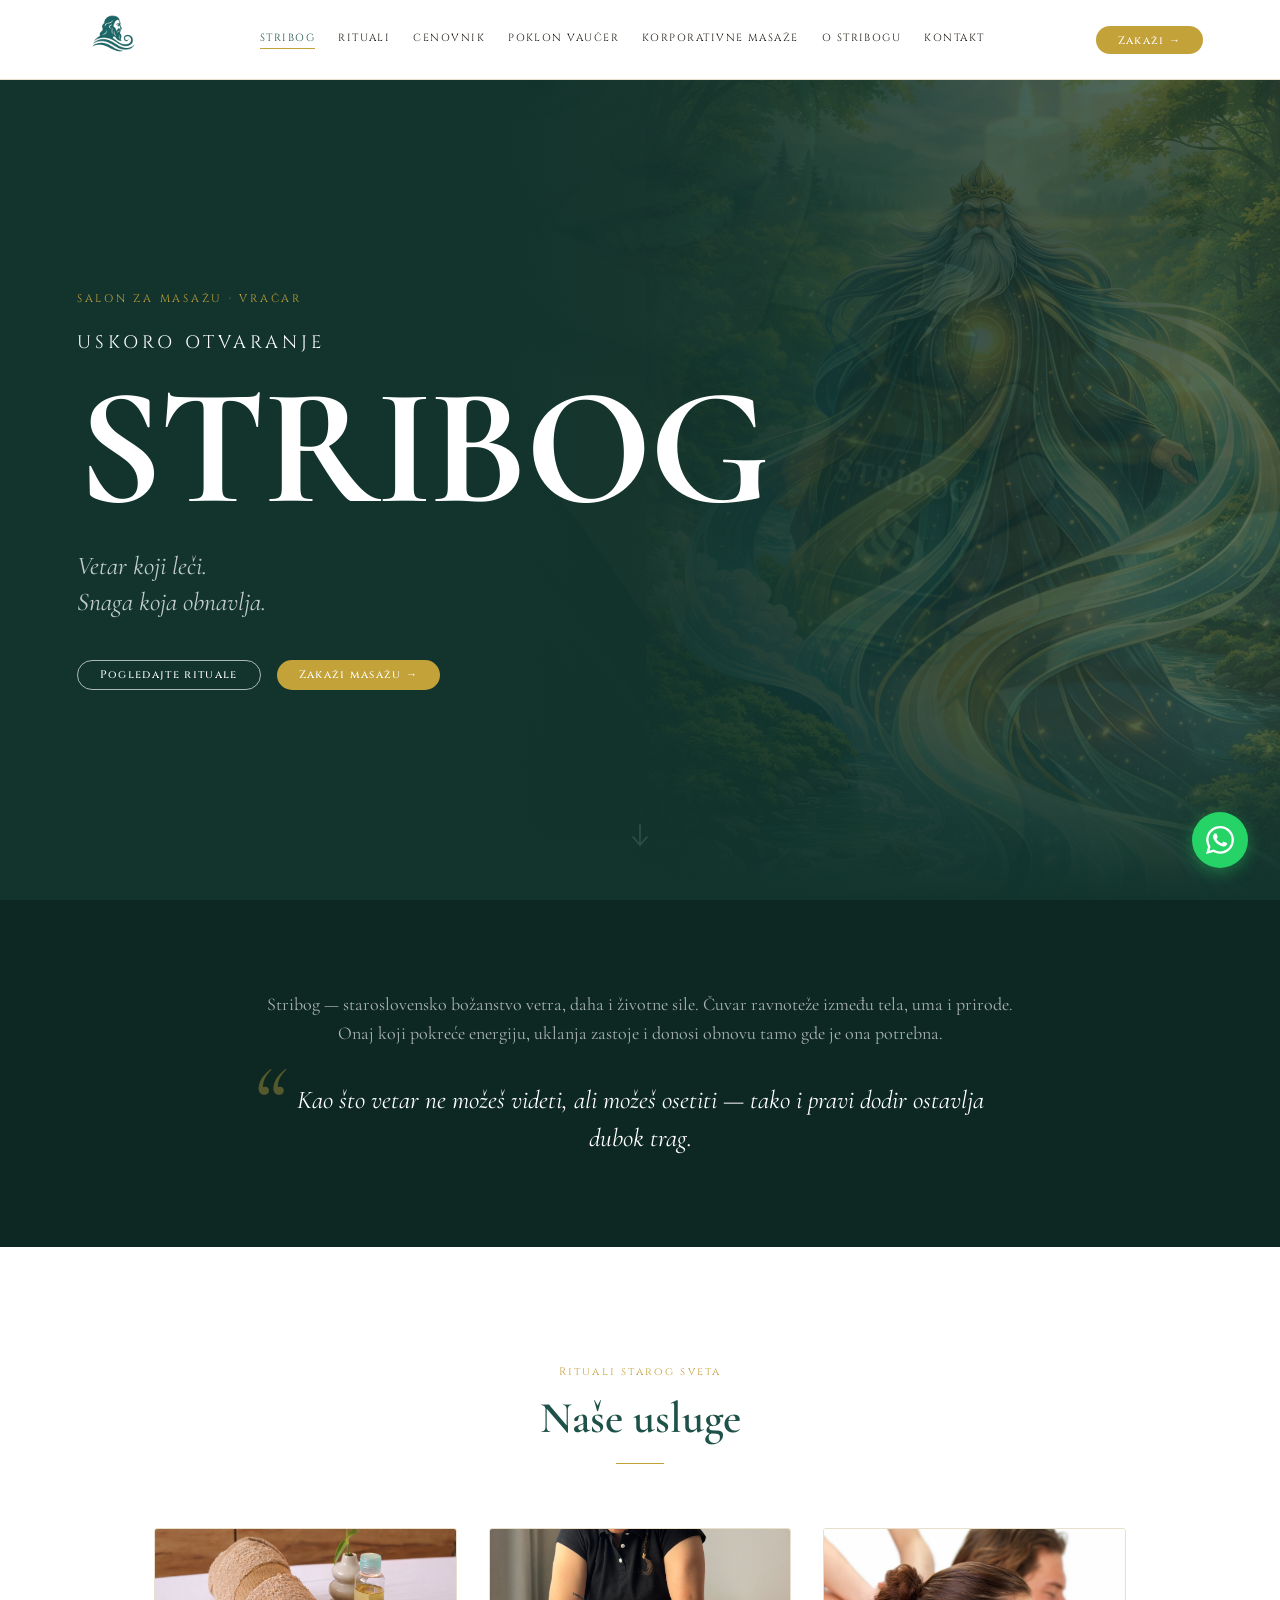
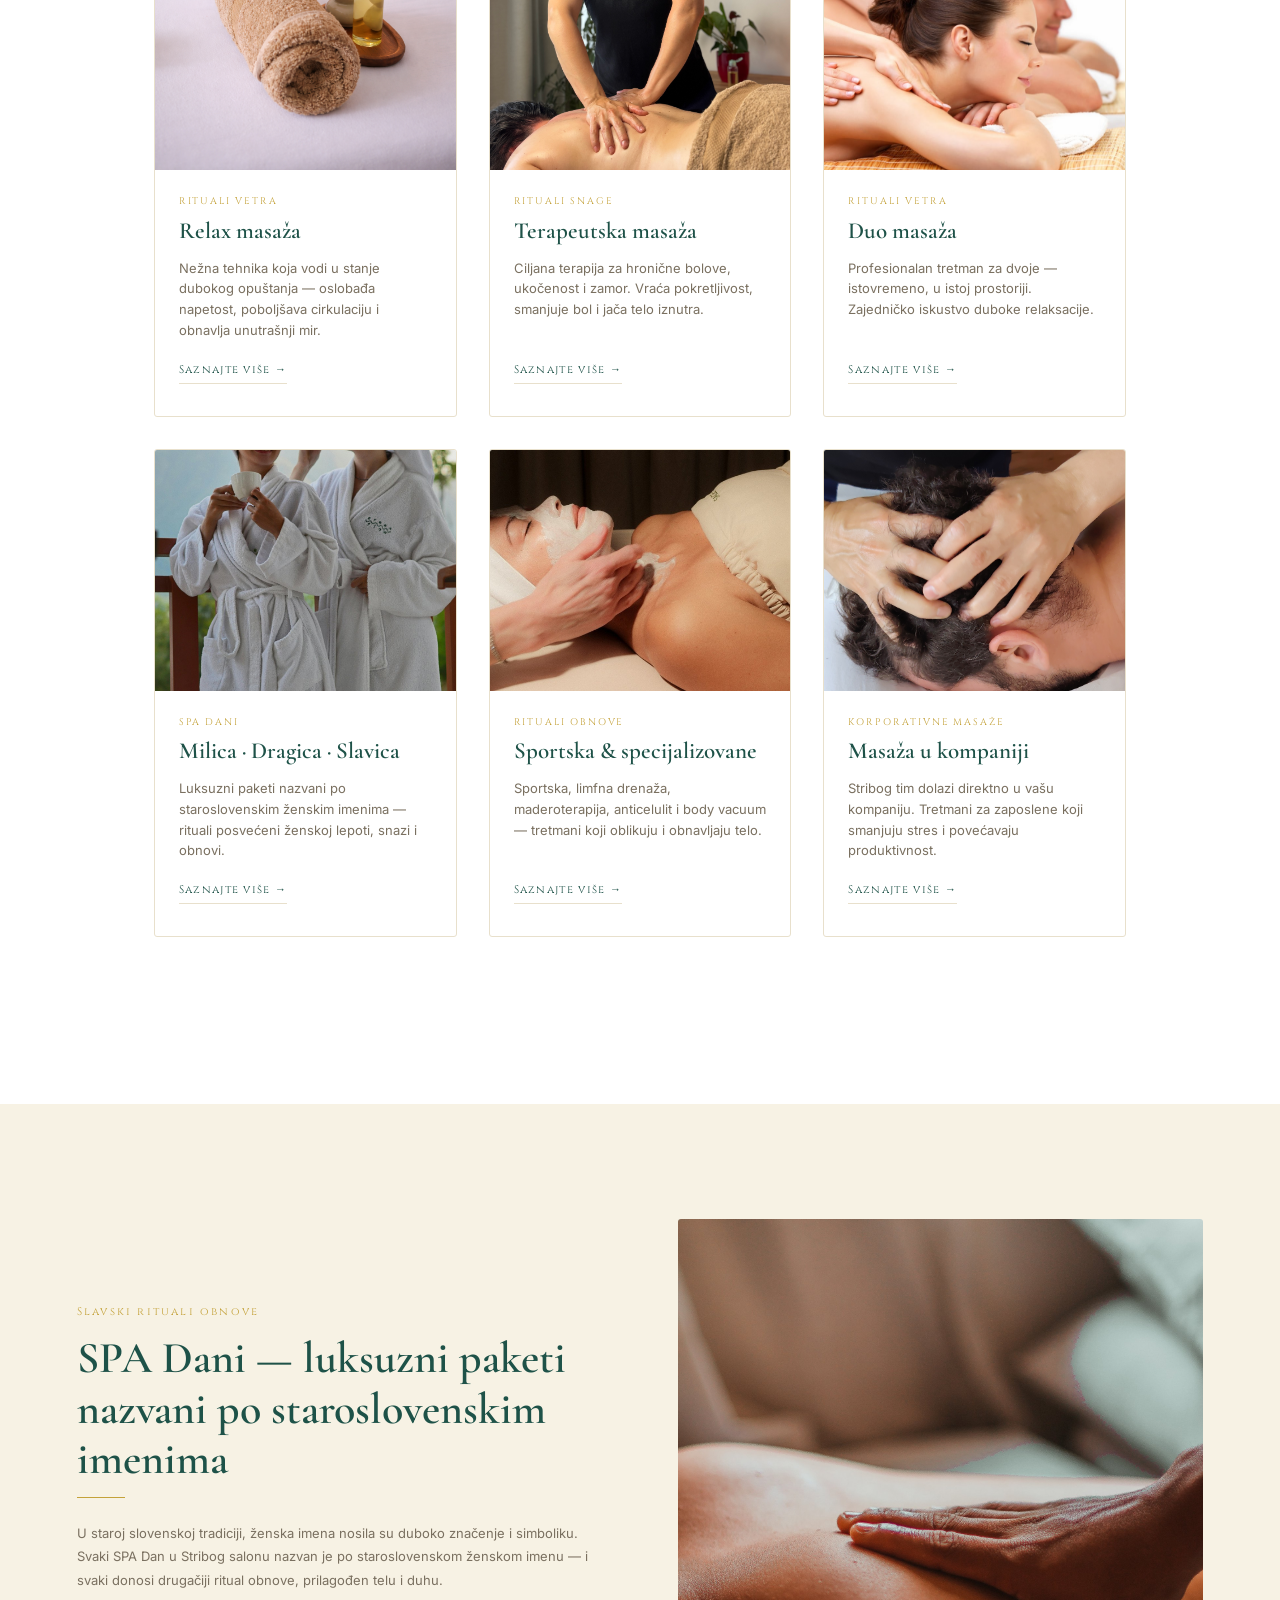
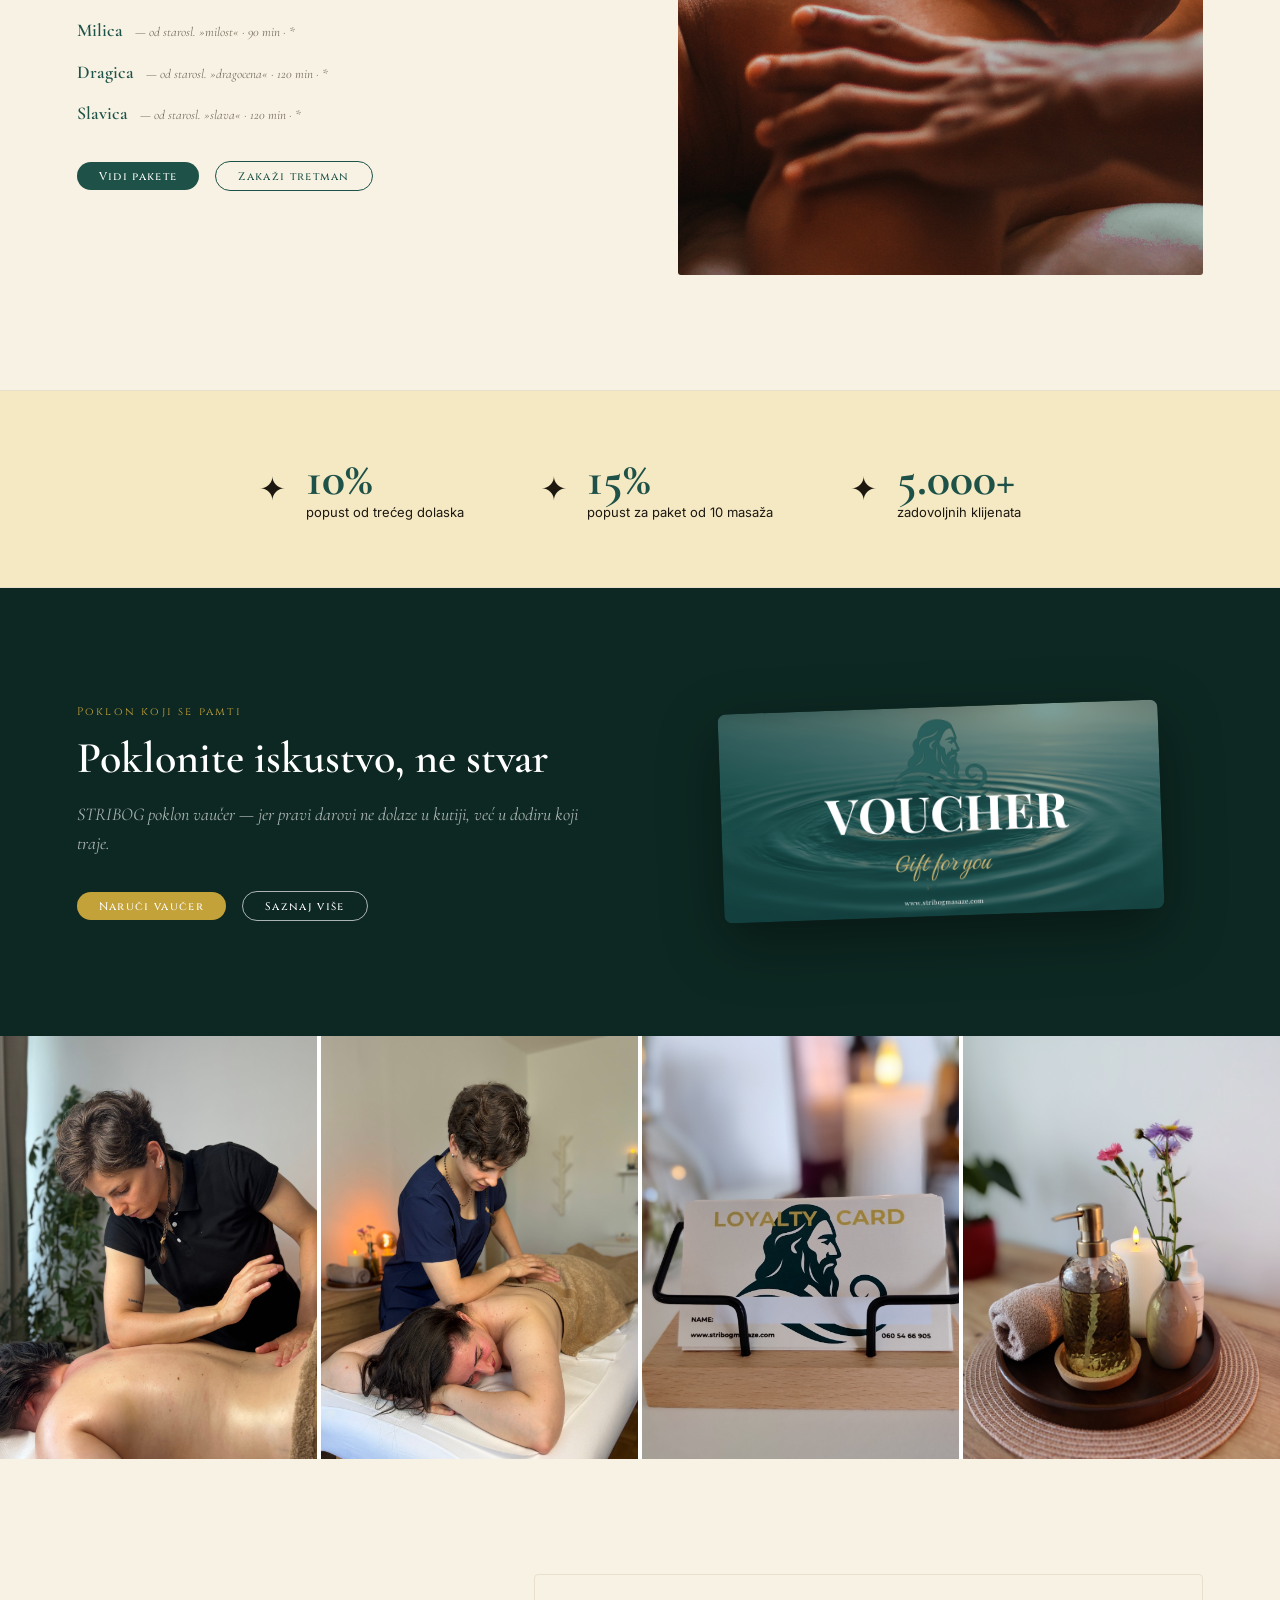
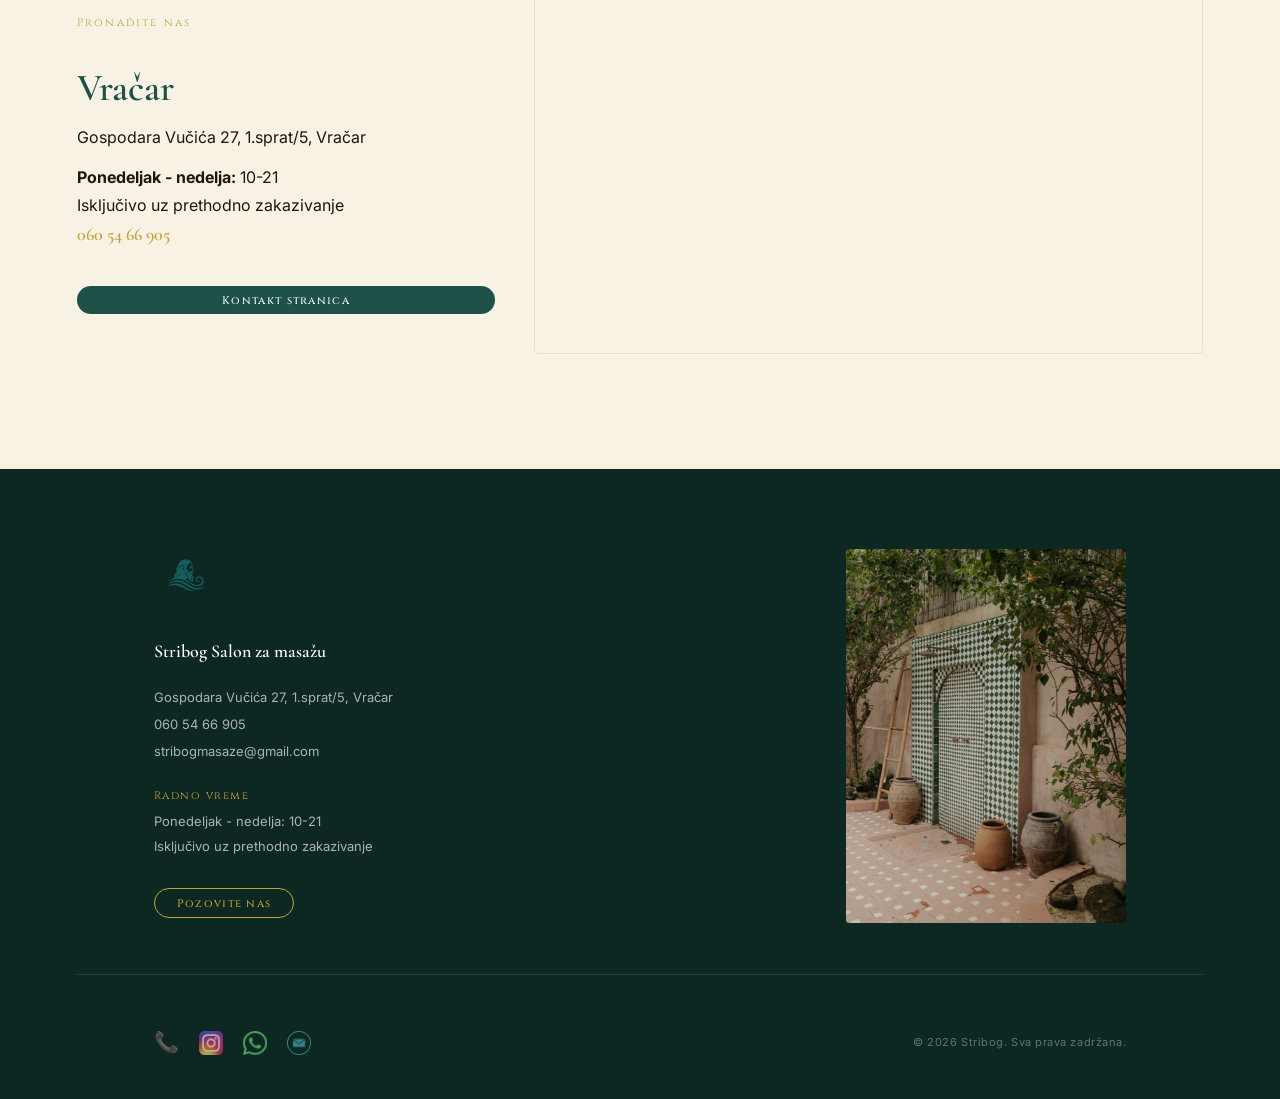
==== commit 23bba6f7: "Update site content and imagery" ====
--- a/index.html
+++ b/index.html
@@ -3,22 +3,22 @@
 <head>
   <meta charset="UTF-8">
   <meta name="viewport" content="width=device-width, initial-scale=1">
-  <title>Stribog masaze | Salon za masazu Novi Beograd</title>
-  <meta name="description" content="Stribog je salon za masazu u Novom Beogradu. Relax, terapeutska, sportska, duo masaza, SPA tretmani i korporativne masaze. Zakazivanje: 060 54 66 905.">
+  <title>Stribog masaze | Salon za masazu Vračar</title>
+  <meta name="description" content="Stribog je salon za masazu na Vračaru. Relax, terapeutska, sportska, duo masaza, SPA tretmani i korporativne masaze. Zakazivanje: 060 54 66 905.">
   <meta name="robots" content="index, follow">
   <meta name="author" content="Stribog masaze">
   <link rel="canonical" href="https://www.stribogmasaze.com/">
-  <meta property="og:title" content="Stribog masaze | Salon za masazu Novi Beograd">
-  <meta property="og:description" content="Salon za masazu u Novom Beogradu: relax, terapeutska, sportska, duo masaza, SPA tretmani i korporativne masaze. Zakazivanje: 060 54 66 905.">
+  <meta property="og:title" content="Stribog masaze | Salon za masazu Vračar">
+  <meta property="og:description" content="Salon za masazu na Vračaru: relax, terapeutska, sportska, duo masaza, SPA tretmani i korporativne masaze. Zakazivanje: 060 54 66 905.">
   <meta property="og:image" content="https://www.stribogmasaze.com/assets/images/stribog-deity.png">
-  <meta property="og:image:alt" content="Stribog salon za masazu Novi Beograd">
+  <meta property="og:image:alt" content="Stribog salon za masazu Vračar">
   <meta property="og:url" content="https://www.stribogmasaze.com/">
   <meta property="og:site_name" content="Stribog masaze">
   <meta property="og:type" content="website">
   <meta property="og:locale" content="sr_RS">
   <meta name="twitter:card" content="summary_large_image">
-  <meta name="twitter:title" content="Stribog masaze | Salon za masazu Novi Beograd">
-  <meta name="twitter:description" content="Relax, terapeutska, sportska, duo masaza, SPA tretmani i korporativne masaze u Novom Beogradu.">
+  <meta name="twitter:title" content="Stribog masaze | Salon za masazu Vračar">
+  <meta name="twitter:description" content="Relax, terapeutska, sportska, duo masaza, SPA tretmani i korporativne masaze na Vračaru.">
   <meta name="twitter:image" content="https://www.stribogmasaze.com/assets/images/stribog-deity.png">
   <link rel="stylesheet" href="css/style.css">
   <script type="application/ld+json">
@@ -30,20 +30,20 @@
     "url": "https://www.stribogmasaze.com/",
     "image": "https://www.stribogmasaze.com/assets/images/stribog-deity.png",
     "logo": "https://www.stribogmasaze.com/assets/images/logo-stribog.png",
-    "description": "Salon za masazu u Novom Beogradu: relax, terapeutska, sportska, duo masaza, SPA tretmani i korporativne masaze.",
+    "description": "Salon za masazu na Vračaru: relax, terapeutska, sportska, duo masaza, SPA tretmani i korporativne masaze.",
     "address": {
       "@type": "PostalAddress",
-      "streetAddress": "Novi Beograd",
-      "addressLocality": "Novi Beograd",
+      "streetAddress": "Gospodara Vučića 27, 1.sprat/5, Vračar",
+      "addressLocality": "Vračar",
       "addressCountry": "RS"
     },
     "telephone": "+381605466905",
     "email": "stribogmasaze@gmail.com",
-    "areaServed": ["Novi Beograd", "Zemun", "Beograd"],
+    "areaServed": ["Vračar", "Beograd"],
     "openingHoursSpecification": [
       { "@type": "OpeningHoursSpecification", "dayOfWeek": ["Monday","Tuesday","Wednesday","Thursday","Friday","Saturday","Sunday"], "opens": "10:00", "closes": "21:00" }
     ],
-    "priceRange": "$$",
+    "priceRange": "*",
     "serviceType": ["Relax masaza", "Terapeutska masaza", "Sportska masaza", "Duo masaza", "SPA tretmani", "Korporativne masaze"]
   }
   </script>
@@ -57,10 +57,9 @@
         <img src="assets/images/logo-stribog.png" alt="Stribog salon za masazu logo">
       </a>
       <div class="site-nav__links" id="nav-links">
-        <a href="index.html"         class="site-nav__link site-nav__link--active">Početna</a>
+        <a href="index.html"         class="site-nav__link site-nav__link--active">Stribog</a>
         <a href="rituali.html"       class="site-nav__link">Rituali</a>
-        <!-- Prikazati Cenovnik u headeru kada salon pocne sa radom. -->
-        <!-- <a href="cenovnik.html"      class="site-nav__link">Cenovnik</a> -->
+        <a href="cenovnik.html"      class="site-nav__link">Cenovnik</a>
         <a href="poklon-vaucer.html" class="site-nav__link">Poklon vaučer</a>
         <a href="korporativne.html"  class="site-nav__link">Korporativne masaže</a>
         <a href="o-stribog.html"     class="site-nav__link">O Stribogu</a>
@@ -81,7 +80,7 @@
     <img src="assets/images/spa-bg.png" class="hero__bg" alt="" aria-hidden="true">
     <img src="assets/images/stribog-deity.png" class="hero__deity" alt="" aria-hidden="true">
     <div class="hero__content">
-      <span class="hero__label">Salon za masažu · Novi Beograd</span>
+      <span class="hero__label">Salon za masažu · Vračar</span>
       <span class="hero__opening">USKORO OTVARANJE</span>
       <h1 class="hero__title">STRIBOG</h1>
       <p class="hero__tagline">Vetar koji leči.<br>Snaga koja obnavlja.</p>
@@ -118,8 +117,8 @@
       <div class="services__grid">
 
         <article class="svc-card">
-          <div class="svc-card__img">
-            <img src="assets/images/massage-sea.jpg" alt="relax masaza u Stribog salonu Novi Beograd">
+          <div class="svc-card__img svc-card__img--relax">
+            <img src="assets/images/relax-massage-vracar.png" alt="relax masaza u Stribog salonu Vračar">
           </div>
           <div class="svc-card__body">
             <span class="svc-card__label">Rituali Vetra</span>
@@ -130,8 +129,8 @@
         </article>
 
         <article class="svc-card">
-          <div class="svc-card__img">
-            <img src="assets/images/massage-person.jpg" alt="terapeutska masaza Novi Beograd">
+          <div class="svc-card__img svc-card__img--therapeutic">
+            <img src="assets/images/therapeutic-massage-vracar.jpeg" alt="terapeutska masaza Vračar">
           </div>
           <div class="svc-card__body">
             <span class="svc-card__label">Rituali Snage</span>
@@ -143,7 +142,7 @@
 
         <article class="svc-card">
           <div class="svc-card__img">
-            <img src="assets/images/couple-massage.jpg" alt="duo masaza za dvoje Novi Beograd">
+            <img src="assets/images/couple-massage.jpg" alt="duo masaza za dvoje Vračar">
           </div>
           <div class="svc-card__body">
             <span class="svc-card__label">Rituali Vetra</span>
@@ -155,7 +154,7 @@
 
         <article class="svc-card">
           <div class="svc-card__img">
-            <img src="assets/images/women-bathrobes.jpg" alt="SPA dani Milica Dragica Slavica tretmani Novi Beograd">
+            <img src="assets/images/women-bathrobes.jpg" alt="SPA dani Milica Dragica Slavica tretmani Vračar">
           </div>
           <div class="svc-card__body">
             <span class="svc-card__label">SPA Dani</span>
@@ -167,7 +166,7 @@
 
         <article class="svc-card">
           <div class="svc-card__img">
-            <img src="assets/images/massage-strip1.jpg" alt="sportska masaza i specijalizovani tretmani Novi Beograd">
+            <img src="assets/images/massage-strip1.jpg" alt="sportska masaza i specijalizovani tretmani Vračar">
           </div>
           <div class="svc-card__body">
             <span class="svc-card__label">Rituali Obnove</span>
@@ -178,8 +177,8 @@
         </article>
 
         <article class="svc-card">
-          <div class="svc-card__img">
-            <img src="assets/images/office-hero.jpg" alt="masaza u kompaniji korporativne masaze Beograd">
+          <div class="svc-card__img svc-card__img--corporate">
+            <img src="assets/images/corporate-massage-closeup.jpg" alt="masaza u kompaniji korporativne masaze Beograd">
           </div>
           <div class="svc-card__body">
             <span class="svc-card__label">Korporativne masaže</span>
@@ -209,15 +208,15 @@
         <div class="featured-spa__names">
           <div class="featured-spa__name-item">
             <span class="featured-spa__name-title">Milica</span>
-            <span class="featured-spa__name-meaning">— od starosl. »milost« · 90 min · 4.000 din</span>
+            <span class="featured-spa__name-meaning">— od starosl. »milost« · 90 min · *</span>
           </div>
           <div class="featured-spa__name-item">
             <span class="featured-spa__name-title">Dragica</span>
-            <span class="featured-spa__name-meaning">— od starosl. »dragocena« · 120 min · 4.400 din</span>
+            <span class="featured-spa__name-meaning">— od starosl. »dragocena« · 120 min · *</span>
           </div>
           <div class="featured-spa__name-item">
             <span class="featured-spa__name-title">Slavica</span>
-            <span class="featured-spa__name-meaning">— od starosl. »slava« · 120 min · 4.800 din</span>
+            <span class="featured-spa__name-meaning">— od starosl. »slava« · 120 min · *</span>
           </div>
         </div>
         <div class="btn-group">
@@ -226,7 +225,7 @@
         </div>
       </div>
       <div class="featured-spa__img">
-        <img src="assets/images/spa-treatment.jpg" alt="SPA tretmani tela u Stribog salonu Novi Beograd">
+        <img src="assets/images/spa-treatment.jpg" alt="SPA tretmani tela u Stribog salonu Vračar">
       </div>
     </div>
   </section>
@@ -283,16 +282,16 @@
   <div class="img-strip">
     <div class="img-strip__grid">
       <a href="rituali.html">
-        <img src="assets/images/gallery-1.jpg" alt="relax masaza u salonu Stribog">
+        <img class="img-strip__img img-strip__img--massage-elbow" src="assets/images/strip-lakat.jpeg" alt="terapeutska masaza u salonu Stribog">
       </a>
       <a href="rituali.html">
-        <img src="assets/images/gallery-2.jpg" alt="spa tretman u salonu Stribog Novi Beograd">
+        <img class="img-strip__img img-strip__img--massage-table" src="assets/images/strip-massage.jpeg" alt="relax masaza u salonu Stribog Vračar">
       </a>
       <a href="o-stribog.html">
-        <img src="assets/images/gallery-3.jpg" alt="unutrasnjost salona za masazu Stribog">
+        <img class="img-strip__img img-strip__img--loyalty" src="assets/images/strip-loyalty-card.jpg" alt="Stribog loyalty kartica">
       </a>
       <a href="kontakt.html">
-        <img src="assets/images/doorway.jpg" alt="ulaz u Stribog salon za masazu Novi Beograd">
+        <img class="img-strip__img img-strip__img--spa-detail" src="assets/images/strip-spa-detail.jpg" alt="detalji za masazu u Stribog salonu Vračar">
       </a>
     </div>
   </div>
@@ -303,7 +302,8 @@
     <div class="find-us__inner container">
       <div class="find-us__info">
         <span class="sect-head__label">Pronađite nas</span>
-        <h2 class="find-us__title">Novi Beograd</h2>
+        <h2 class="find-us__title">Vračar</h2>
+        <p class="find-us__address">Gospodara Vučića 27, 1.sprat/5, Vračar</p>
         <div class="find-us__details">
           <p><strong>Ponedeljak - nedelja:</strong> 10-21</p>
           <p>Isključivo uz prethodno zakazivanje</p>
@@ -313,10 +313,10 @@
       </div>
       <div class="find-us__map">
         <iframe
-          src="https://maps.google.com/maps?q=Novi+Beograd,+Serbia&output=embed&z=16"
+          src="https://maps.google.com/maps?q=Gospodara+Vucica+27,+Vracar,+Beograd,+Serbia&output=embed&z=16"
           width="100%" height="100%" style="border:0;"
           loading="lazy" allowfullscreen
-          title="Lokacija Stribog salona — Novi Beograd">
+          title="Lokacija Stribog salona — Vračar">
         </iframe>
       </div>
     </div>
@@ -332,7 +332,7 @@
         </div>
         <p class="site-footer__salon">Stribog Salon za masažu</p>
         <address class="site-footer__address">
-          <p>Novi Beograd</p>
+          <p>Gospodara Vučića 27, 1.sprat/5, Vračar</p>
           <a href="tel:+381605466905">060 54 66 905</a>
           <a href="mailto:stribogmasaze@gmail.com">stribogmasaze@gmail.com</a>
         </address>
--- a/css/style.css
+++ b/css/style.css
@@ -415,6 +415,18 @@
   object-fit: cover;
   transition: transform 0.5s;
 }
+.svc-card__img--relax img {
+  object-position: center bottom;
+  transform-origin: center bottom;
+}
+.svc-card__img--therapeutic img {
+  object-position: center 88%;
+  transform-origin: center bottom;
+}
+.svc-card__img--corporate img {
+  object-position: center 42%;
+  transform-origin: center 42%;
+}
 .svc-card:hover .svc-card__img img { transform: scale(1.04); }
 .svc-card__body {
   padding: 1.5rem 1.5rem 2rem;
@@ -655,6 +667,10 @@
   object-fit: cover;
   transition: transform 0.5s;
 }
+.img-strip__img--massage-elbow { object-position: center center; }
+.img-strip__img--massage-table { object-position: center center; }
+.img-strip__img--loyalty { object-position: center center; }
+.img-strip__img--spa-detail { object-position: center center; }
 .img-strip__grid > *:hover img { transform: scale(1.04); }
 
 
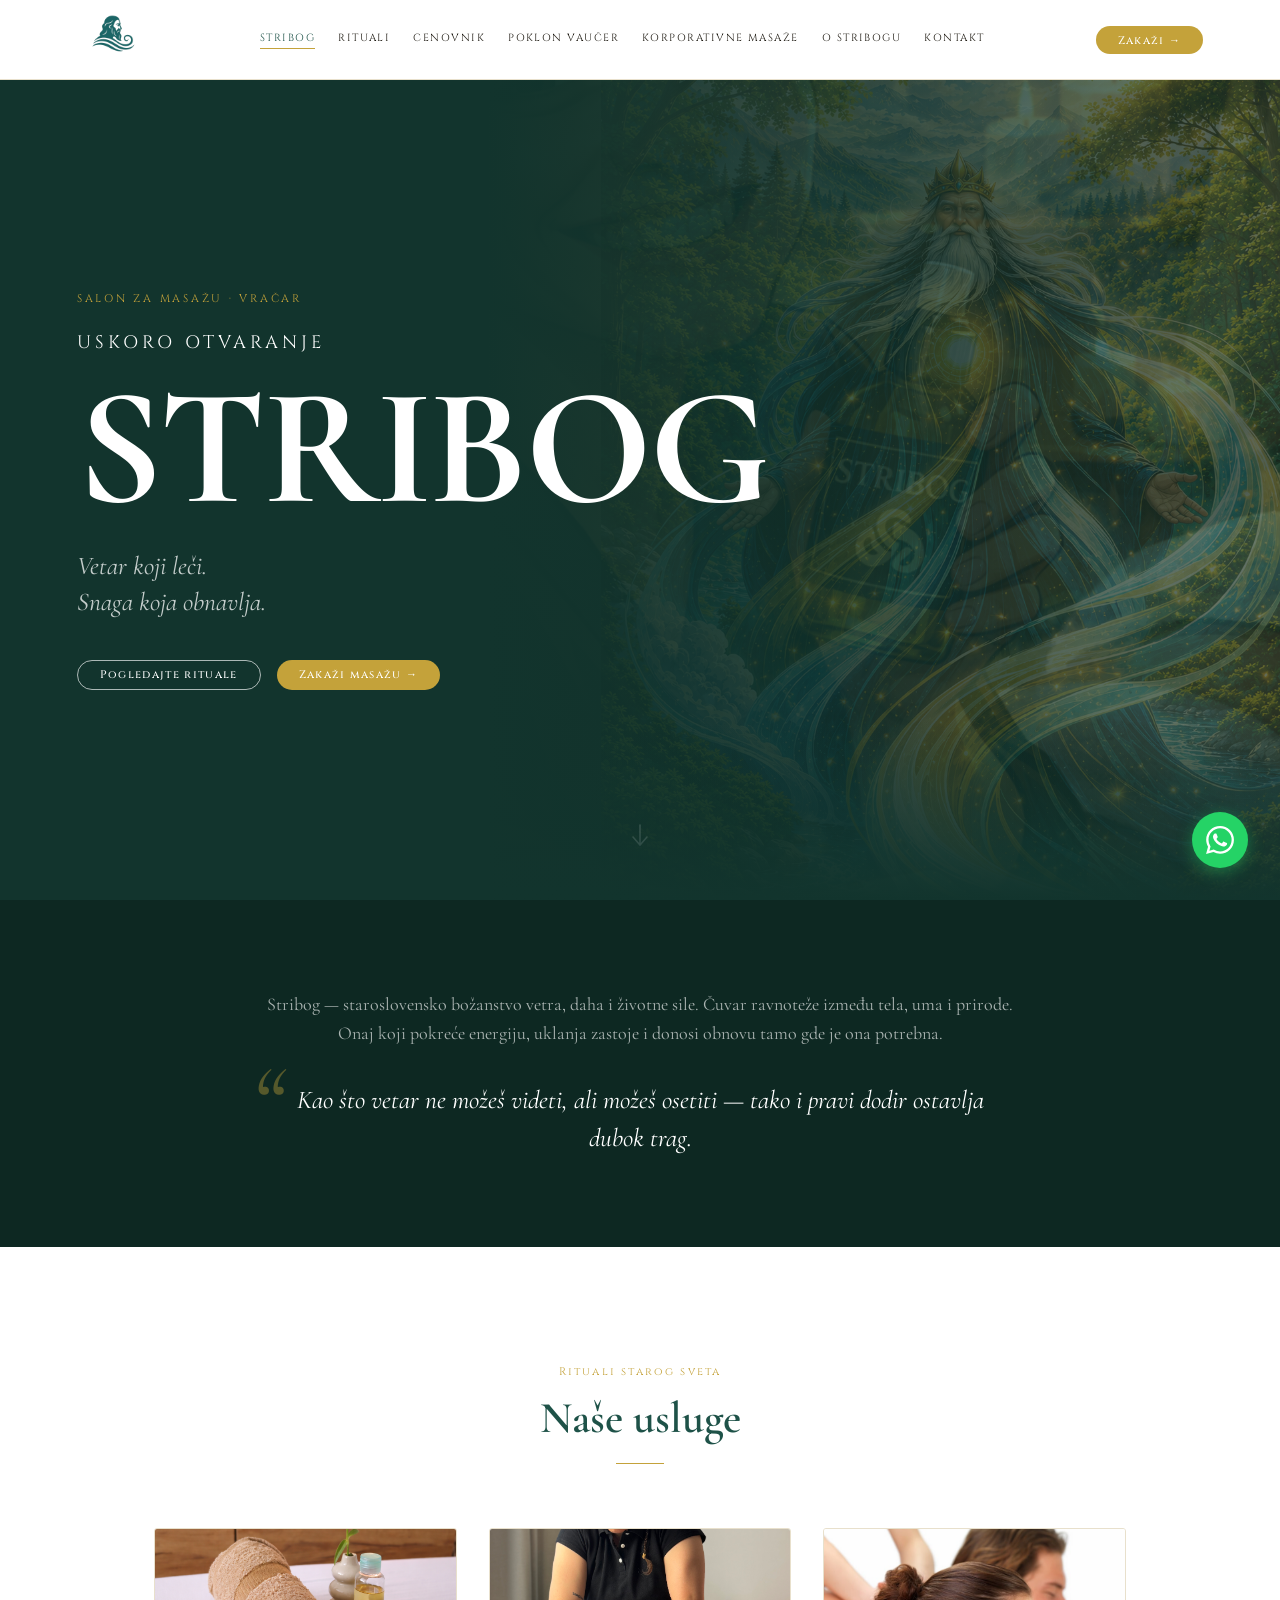
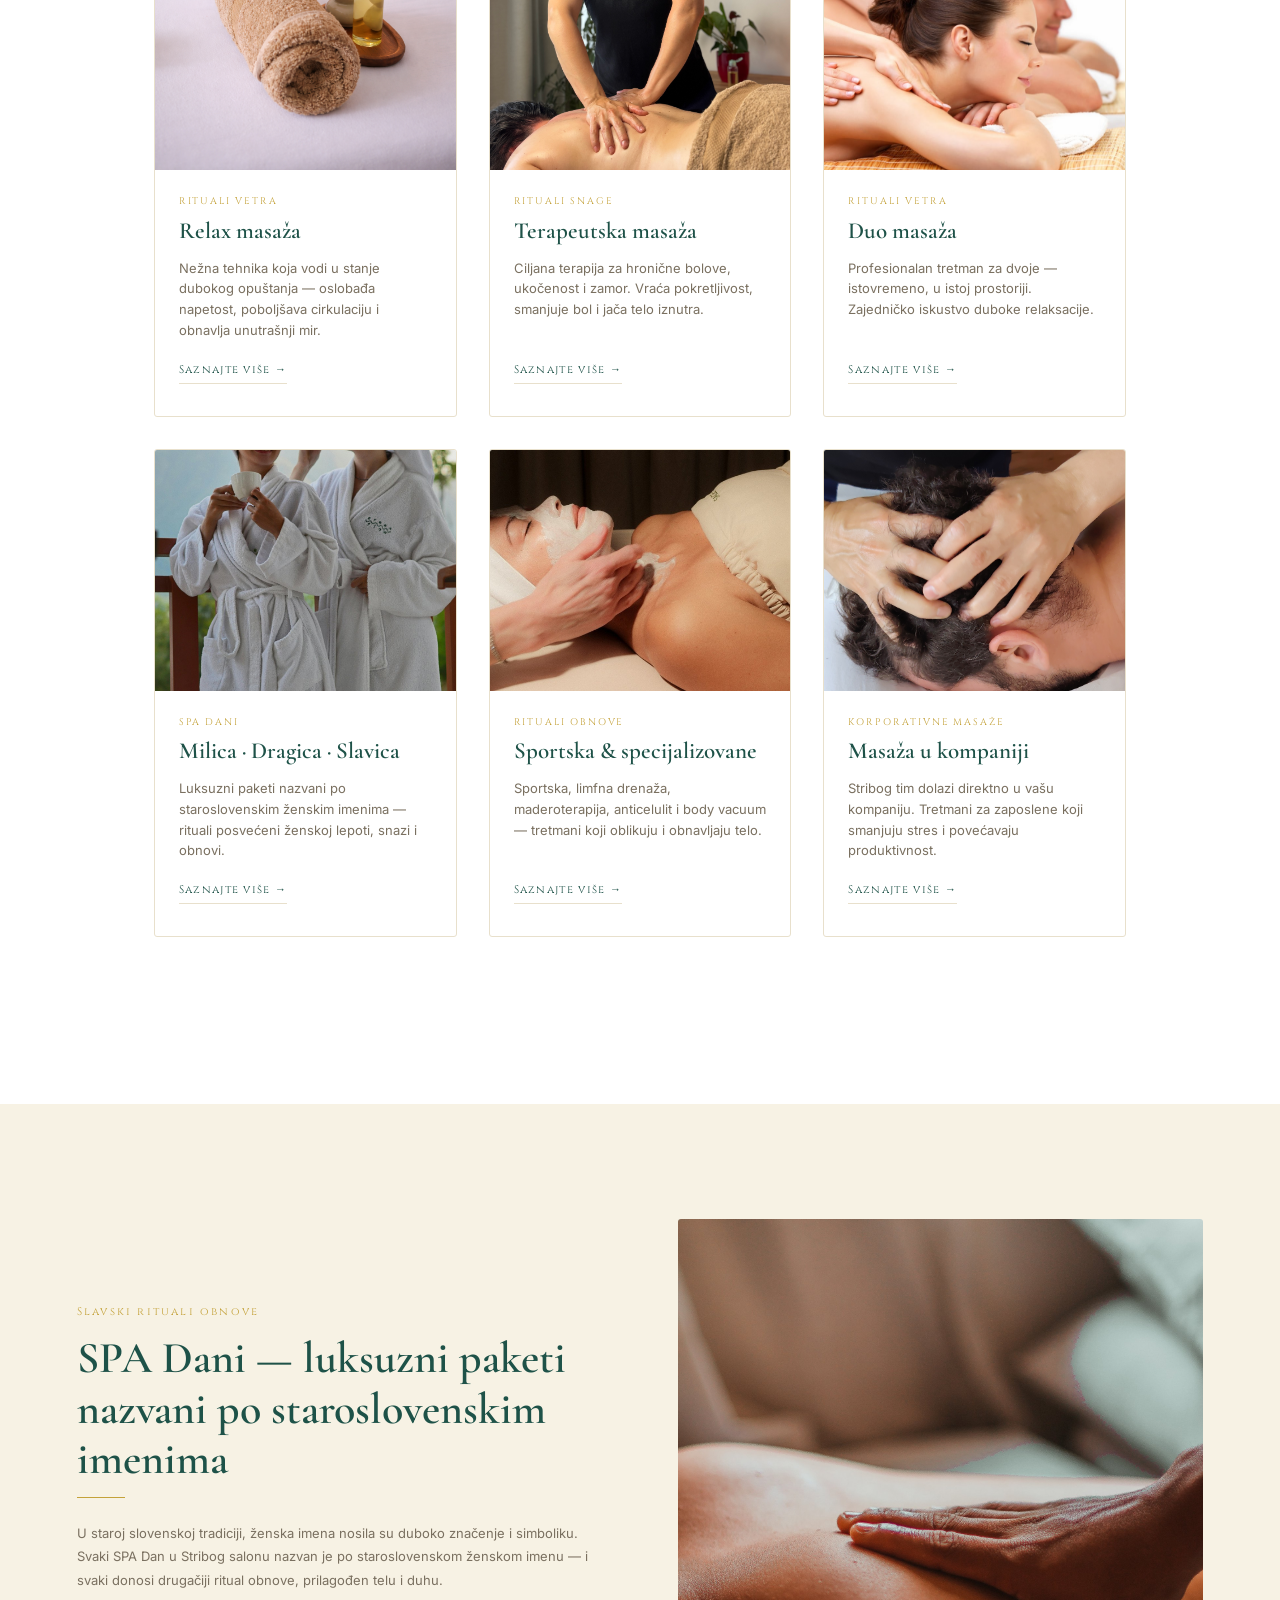
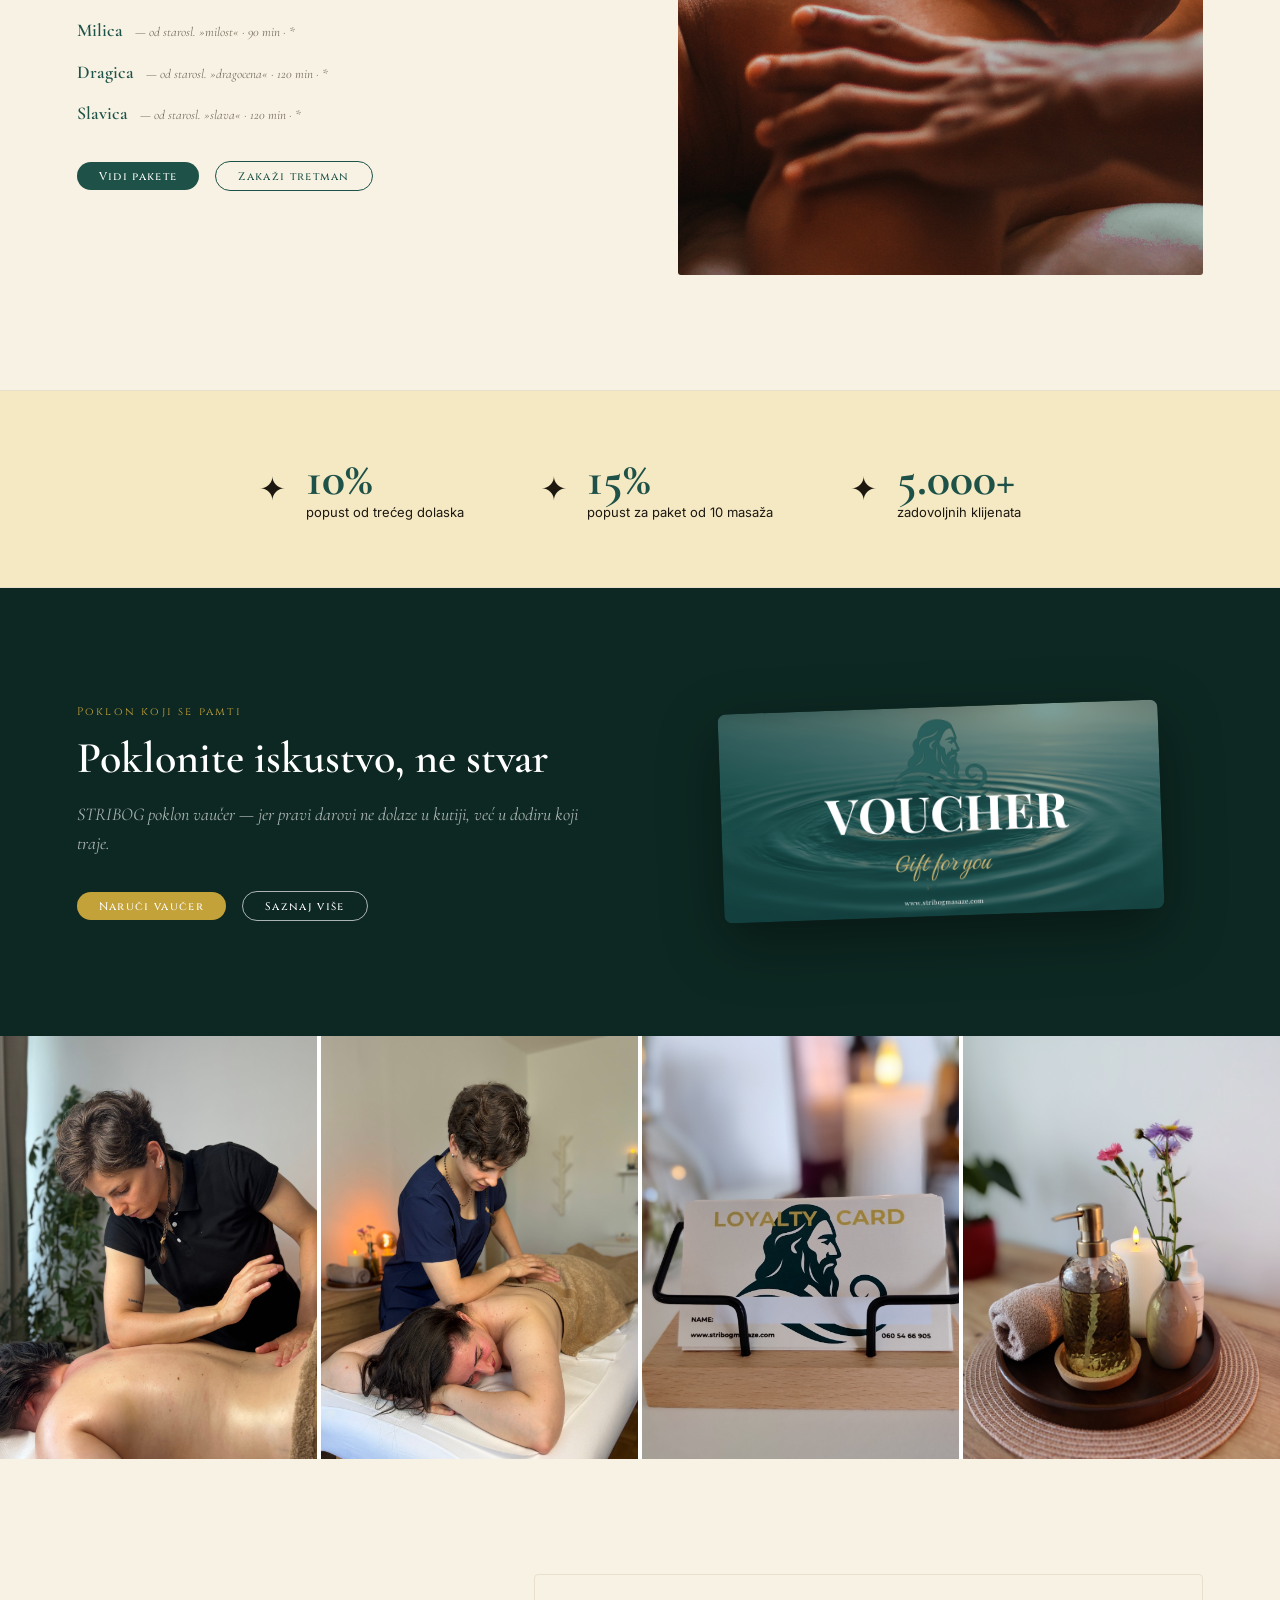
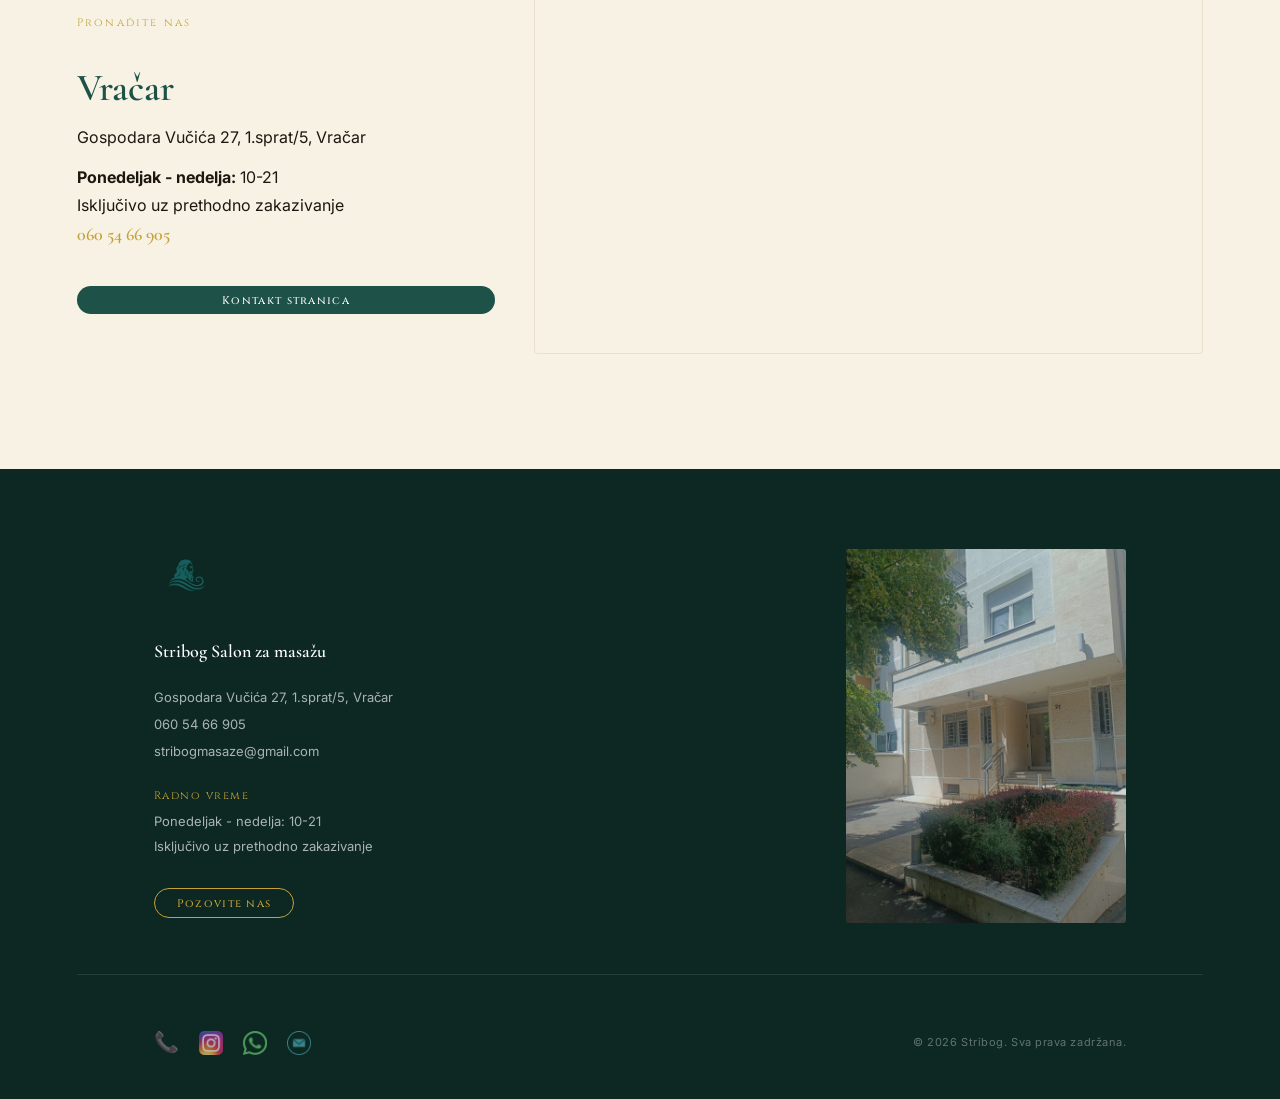
==== commit c8287644: "Update site images and contact links" ====
--- a/index.html
+++ b/index.html
@@ -3,6 +3,10 @@
 <head>
   <meta charset="UTF-8">
   <meta name="viewport" content="width=device-width, initial-scale=1">
+  <link rel="icon" type="image/png" sizes="32x32" href="https://www.stribogmasaze.com/assets/images/favicon-32x32.png">
+  <link rel="icon" type="image/png" sizes="192x192" href="https://www.stribogmasaze.com/assets/images/icon-192x192.png">
+  <link rel="apple-touch-icon" sizes="180x180" href="https://www.stribogmasaze.com/assets/images/apple-touch-icon.png">
+  <link rel="manifest" href="/site.webmanifest">
   <title>Stribog masaze | Salon za masazu Vračar</title>
   <meta name="description" content="Stribog je salon za masazu na Vračaru. Relax, terapeutska, sportska, duo masaza, SPA tretmani i korporativne masaze. Zakazivanje: 060 54 66 905.">
   <meta name="robots" content="index, follow">
@@ -78,7 +82,7 @@
   <!-- ─── HERO ─── -->
   <section class="hero">
     <img src="assets/images/spa-bg.png" class="hero__bg" alt="" aria-hidden="true">
-    <img src="assets/images/stribog-deity.png" class="hero__deity" alt="" aria-hidden="true">
+    <img src="assets/images/stribog-deity-forest.png" class="hero__deity" alt="" aria-hidden="true">
     <div class="hero__content">
       <span class="hero__label">Salon za masažu · Vračar</span>
       <span class="hero__opening">USKORO OTVARANJE</span>
--- a/css/style.css
+++ b/css/style.css
@@ -250,7 +250,7 @@
   inset: 0;
   width: 100%; height: 100%;
   object-fit: cover;
-  opacity: 0.12;
+  opacity: 0.2;
 }
 
 .hero__deity {
@@ -820,6 +820,16 @@
   display: block;
   transition: transform 0.6s;
 }
+.ritual__img--feet {
+  background: #f4f0ea;
+}
+.ritual__img--feet img {
+  object-fit: contain;
+  object-position: center center;
+}
+.ritual__img--head img {
+  object-position: center 42%;
+}
 .ritual:hover .ritual__img img { transform: scale(1.03); }
 
 .ritual__body {
@@ -1596,6 +1606,12 @@
 }
 .about-gallery__grid > * { aspect-ratio: 4/3; overflow: hidden; border-radius: var(--radius); }
 .about-gallery__grid img { width: 100%; height: 100%; object-fit: cover; transition: transform 0.5s; }
+.about-gallery__img--madero { object-position: center 36%; }
+.about-gallery__img--massage-room { object-position: center 38%; }
+.about-gallery__img--loyalty { object-position: center center; }
+.about-gallery__img--prep { object-position: center 28%; }
+.about-gallery__img--head { object-position: center 42%; }
+.about-gallery__img--back { object-position: center 42%; }
 .about-gallery__grid > *:hover img { transform: scale(1.04); }
 
 
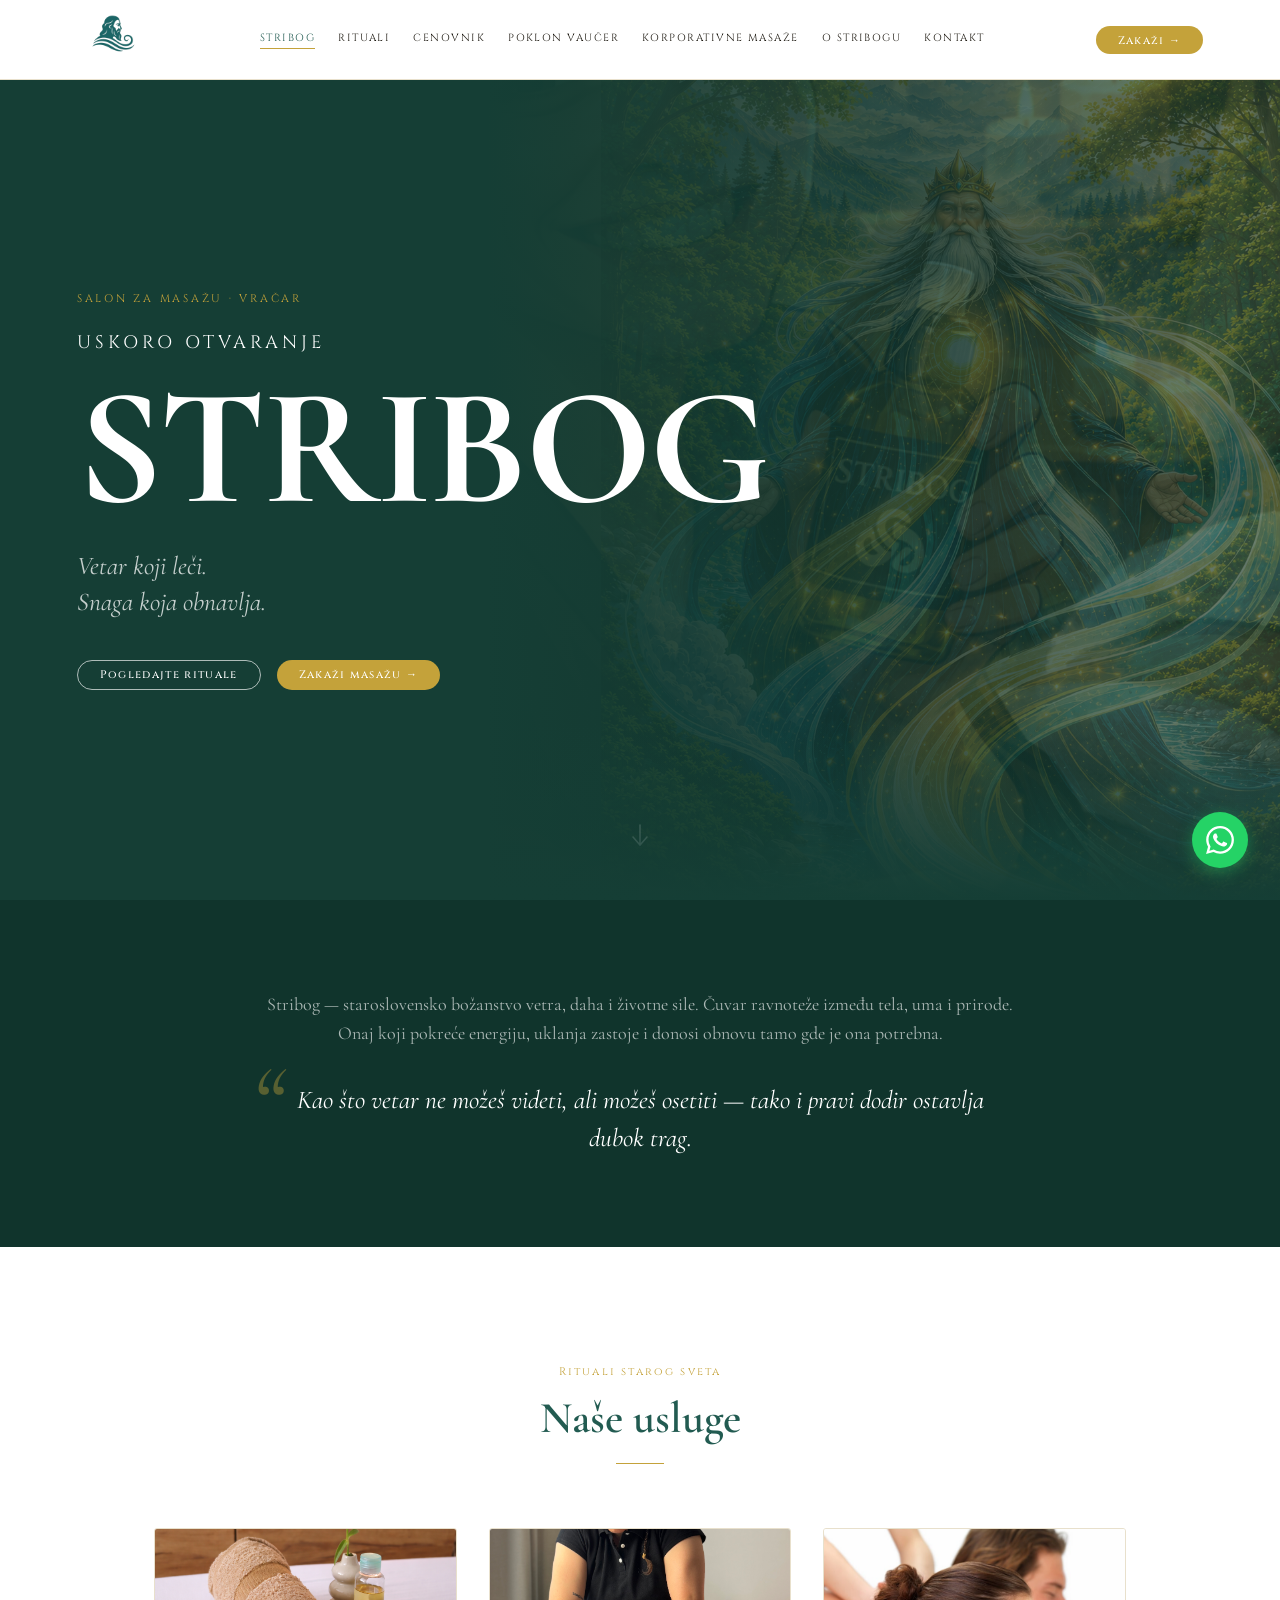
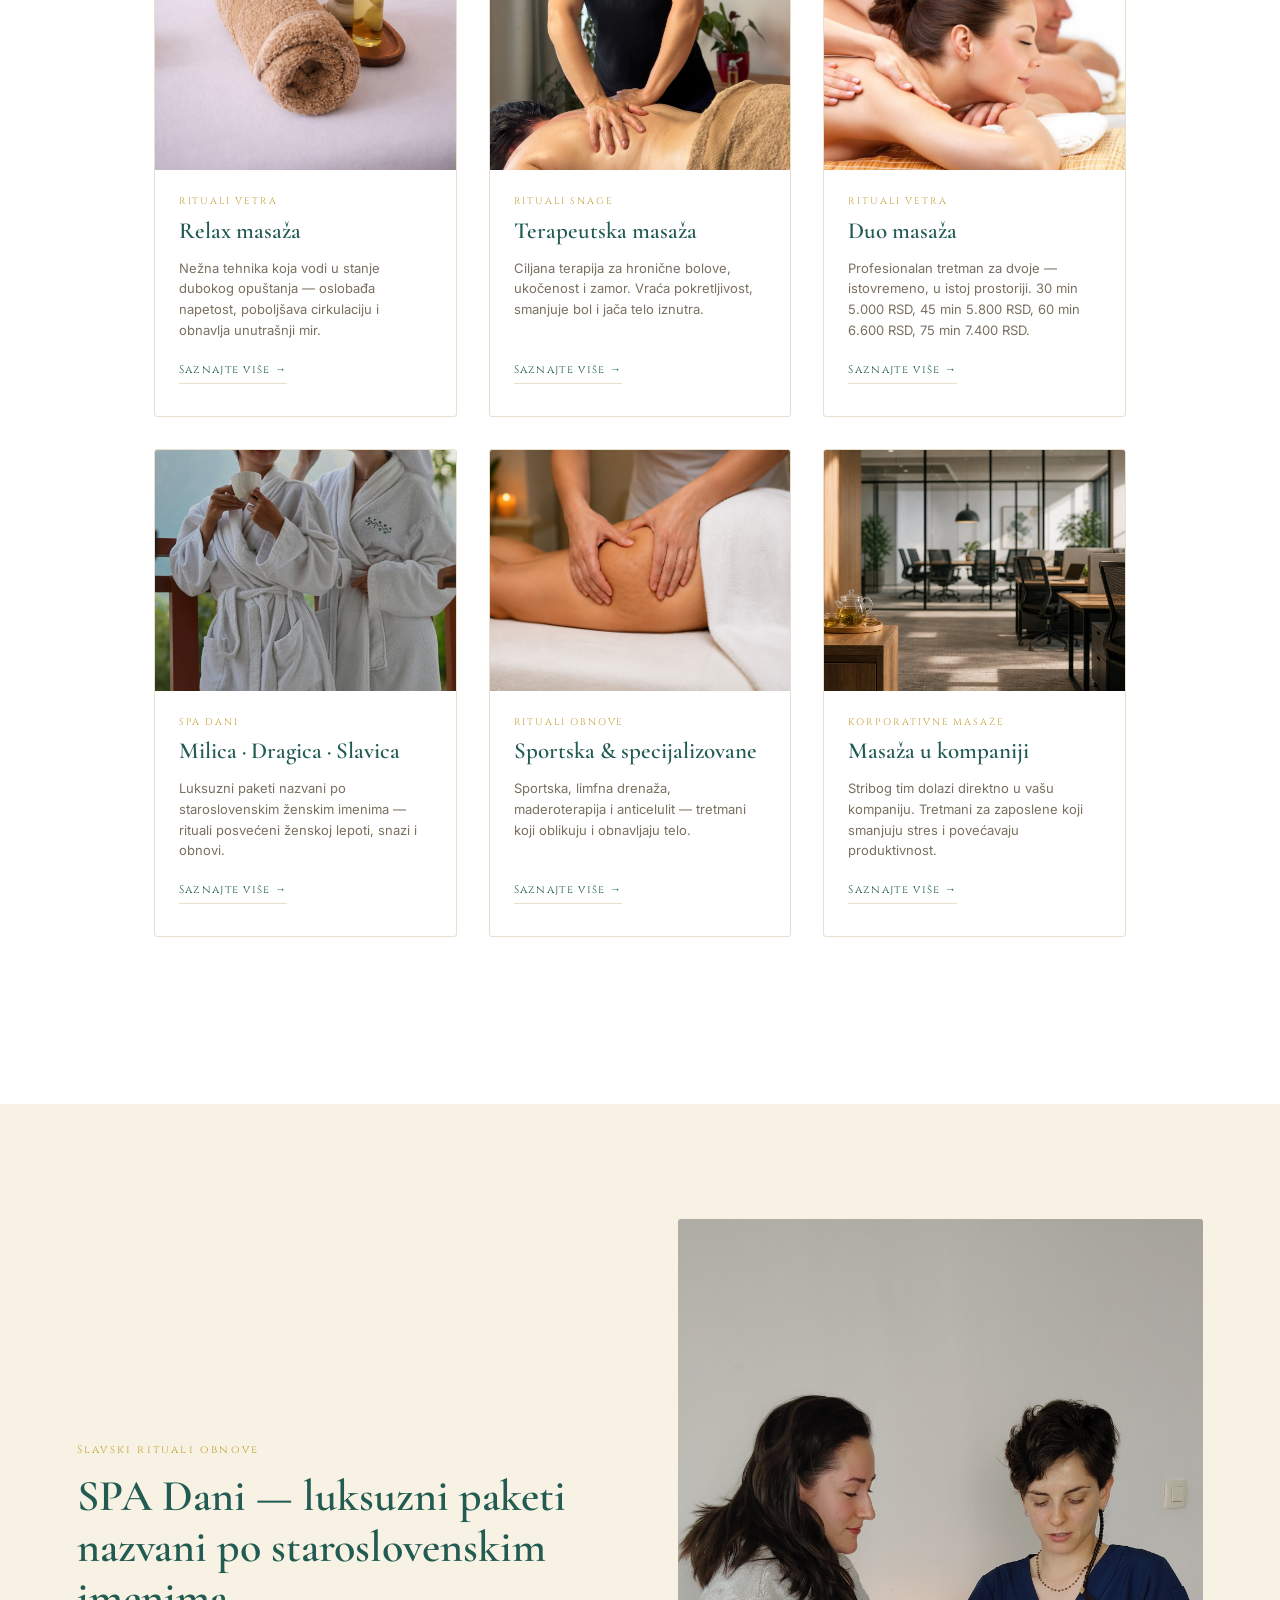
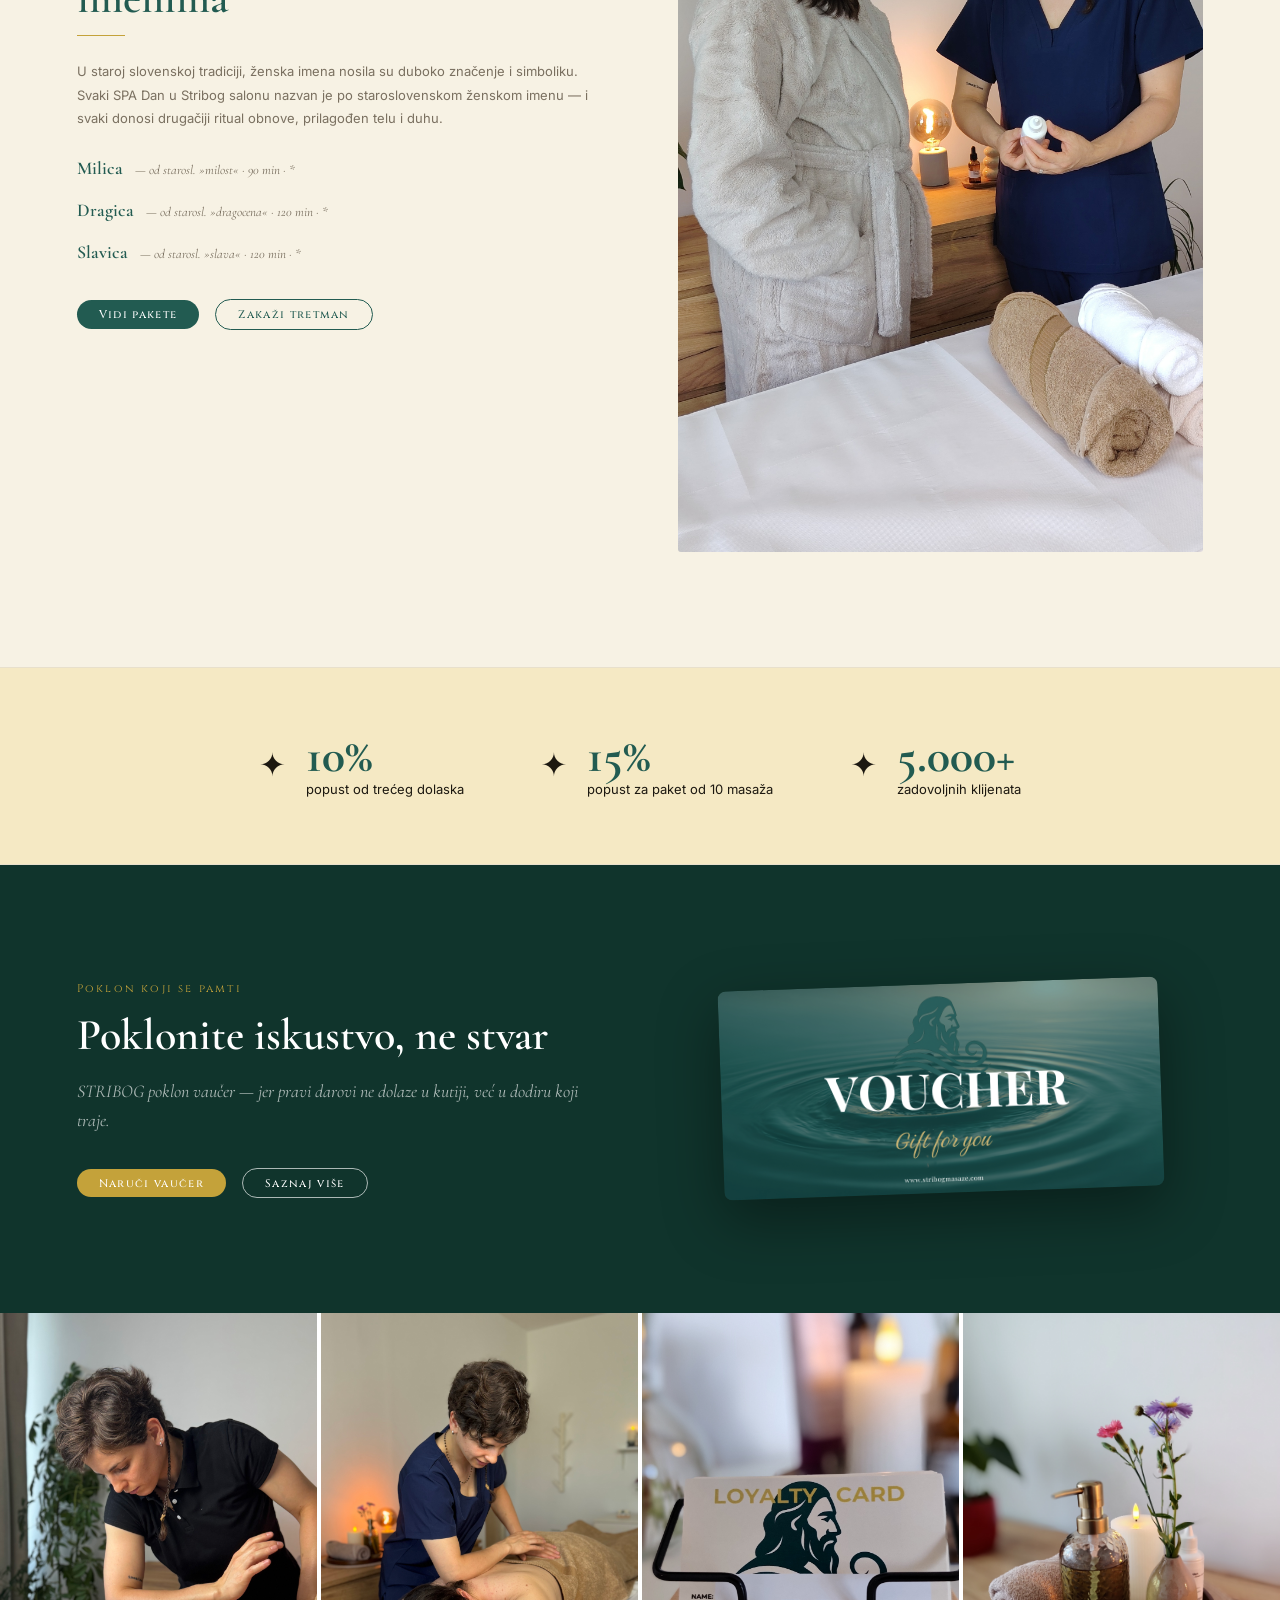
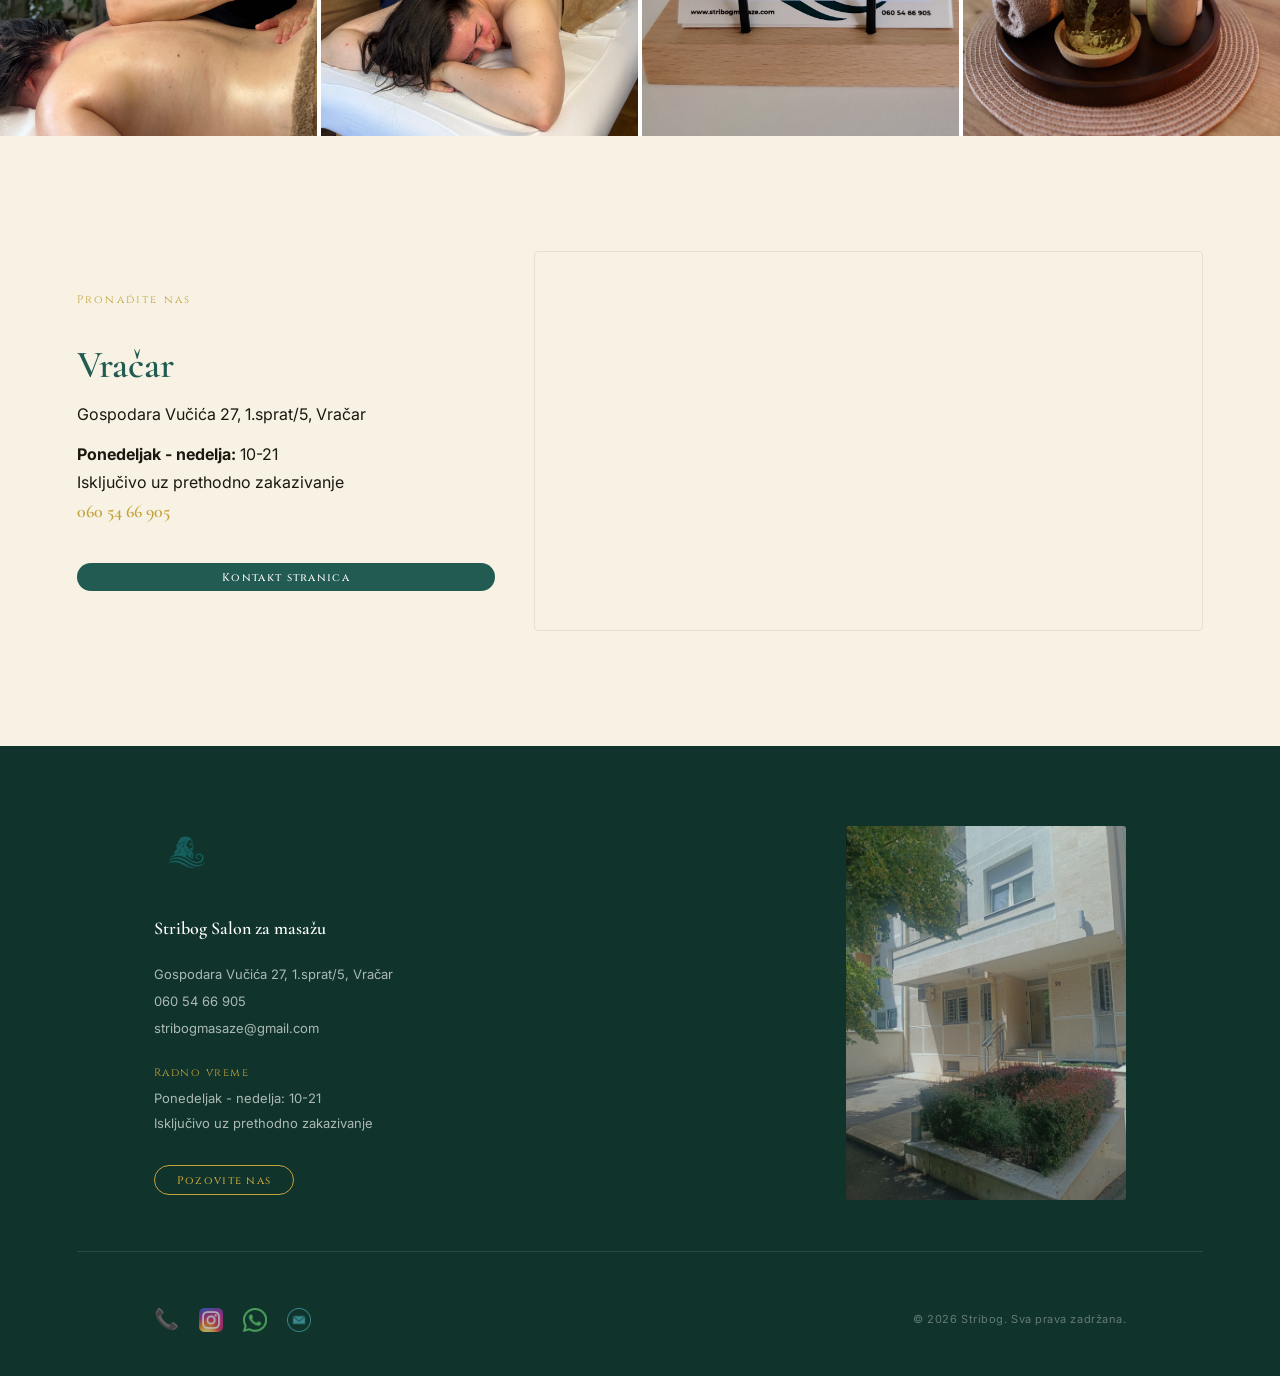
==== commit 814e22b8: "Update service pricing and imagery" ====
--- a/index.html
+++ b/index.html
@@ -151,7 +151,7 @@
           <div class="svc-card__body">
             <span class="svc-card__label">Rituali Vetra</span>
             <h3 class="svc-card__name">Duo masaža</h3>
-            <p class="svc-card__desc">Profesionalan tretman za dvoje — istovremeno, u istoj prostoriji. Zajedničko iskustvo duboke relaksacije.</p>
+            <p class="svc-card__desc">Profesionalan tretman za dvoje — istovremeno, u istoj prostoriji. 30 min 5.000 RSD, 45 min 5.800 RSD, 60 min 6.600 RSD, 75 min 7.400 RSD.</p>
             <a href="rituali.html#duo" class="svc-card__link">Saznajte više →</a>
           </div>
         </article>
@@ -175,14 +175,14 @@
           <div class="svc-card__body">
             <span class="svc-card__label">Rituali Obnove</span>
             <h3 class="svc-card__name">Sportska &amp; specijalizovane</h3>
-            <p class="svc-card__desc">Sportska, limfna drenaža, maderoterapija, anticelulit i body vacuum — tretmani koji oblikuju i obnavljaju telo.</p>
+            <p class="svc-card__desc">Sportska, limfna drenaža, maderoterapija i anticelulit — tretmani koji oblikuju i obnavljaju telo.</p>
             <a href="rituali.html#sportska" class="svc-card__link">Saznajte više →</a>
           </div>
         </article>
 
         <article class="svc-card">
           <div class="svc-card__img svc-card__img--corporate">
-            <img src="assets/images/corporate-massage-closeup.jpg" alt="masaza u kompaniji korporativne masaze Beograd">
+            <img src="assets/images/office-hero.jpg" alt="masaza u kompaniji korporativne masaze Beograd">
           </div>
           <div class="svc-card__body">
             <span class="svc-card__label">Korporativne masaže</span>
--- a/css/style.css
+++ b/css/style.css
@@ -12,9 +12,9 @@
   --cream:     #F7F2E4;
   --gold:      #C4A23A;
   --gold-lt:   #F5E9C4;
-  --forest:    #1E5248;
-  --dark:      #0D2822;
-  --hero-dark: #12342D;
+  --forest:    #225B51;
+  --dark:      #10342C;
+  --hero-dark: #153E35;
   --ink:       #1C1810;
   --muted:     #7A7060;
   --divider:   #E8E0CC;
@@ -545,11 +545,12 @@
 .featured-spa__img {
   border-radius: var(--radius);
   overflow: hidden;
-  aspect-ratio: 4 / 5;
+  aspect-ratio: 9 / 16;
 }
 .featured-spa__img img {
   width: 100%; height: 100%;
   object-fit: cover;
+  object-position: center 8%;
 }
 
 
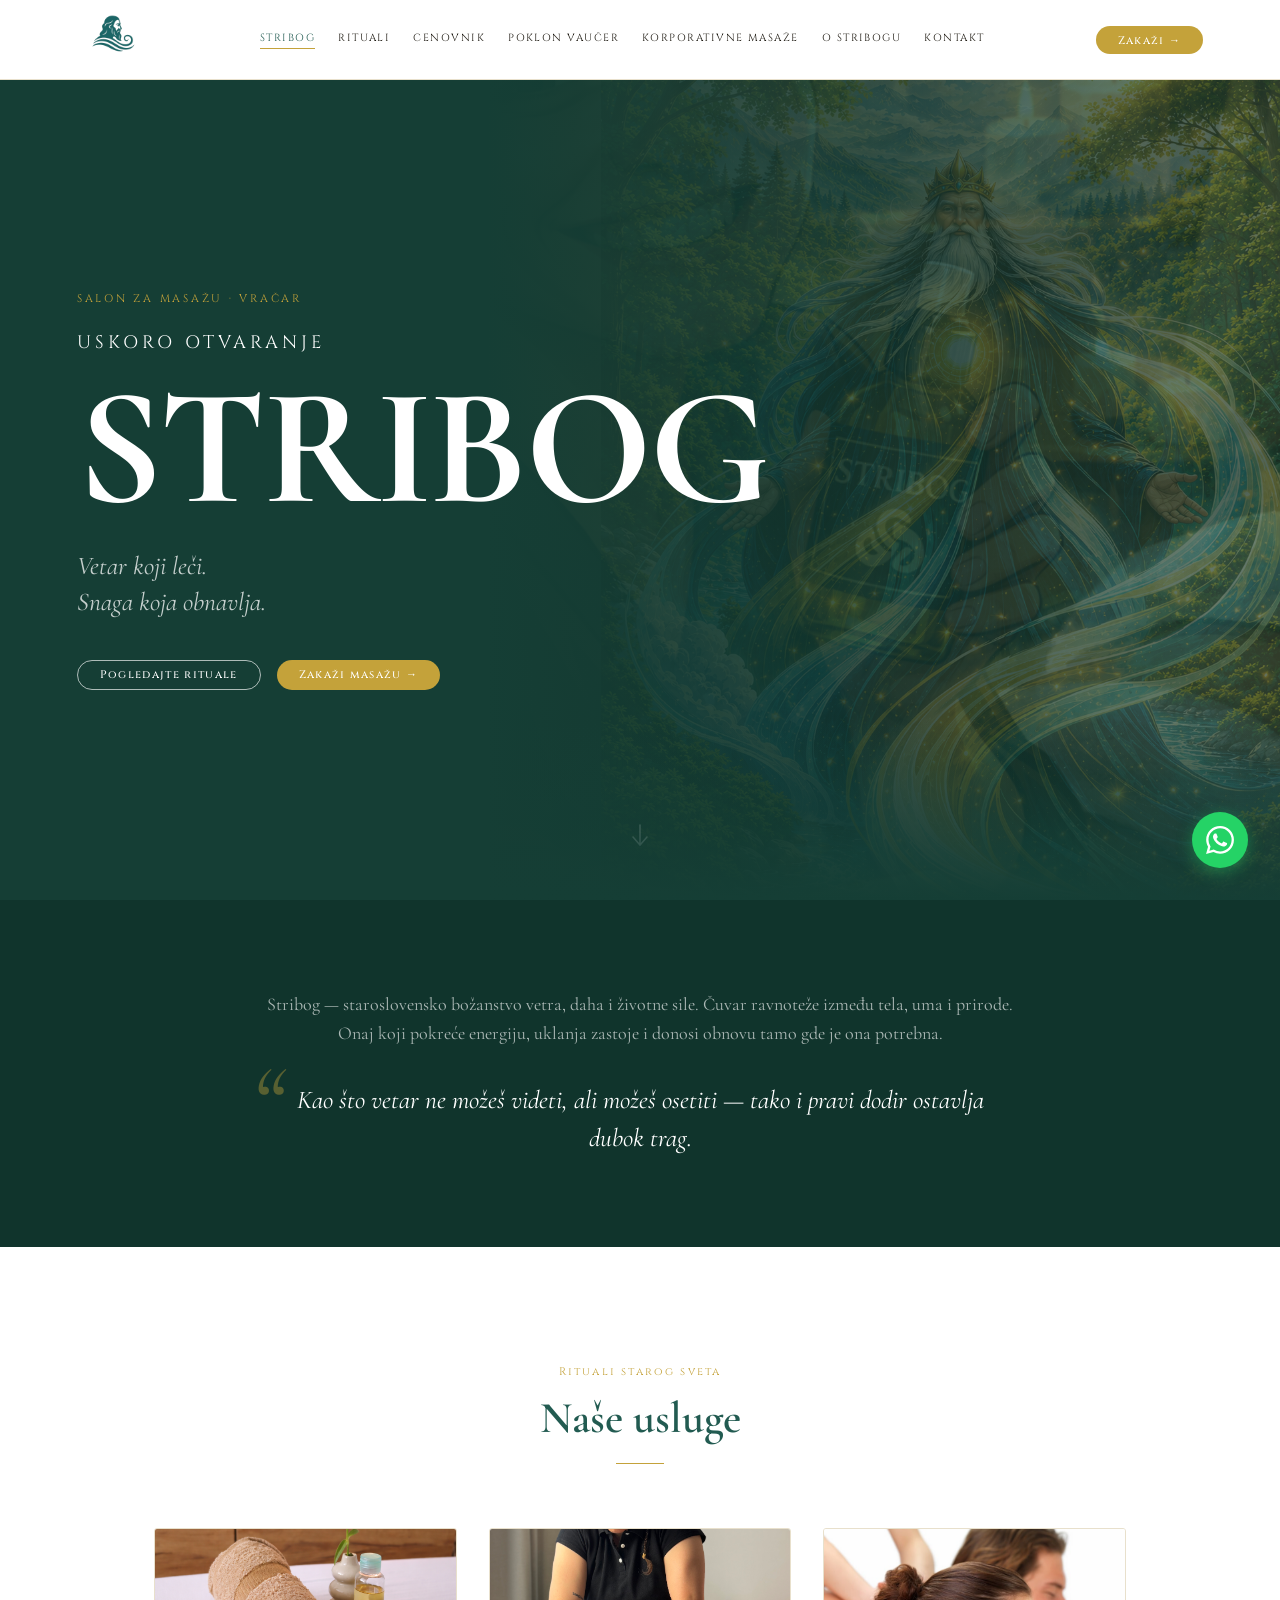
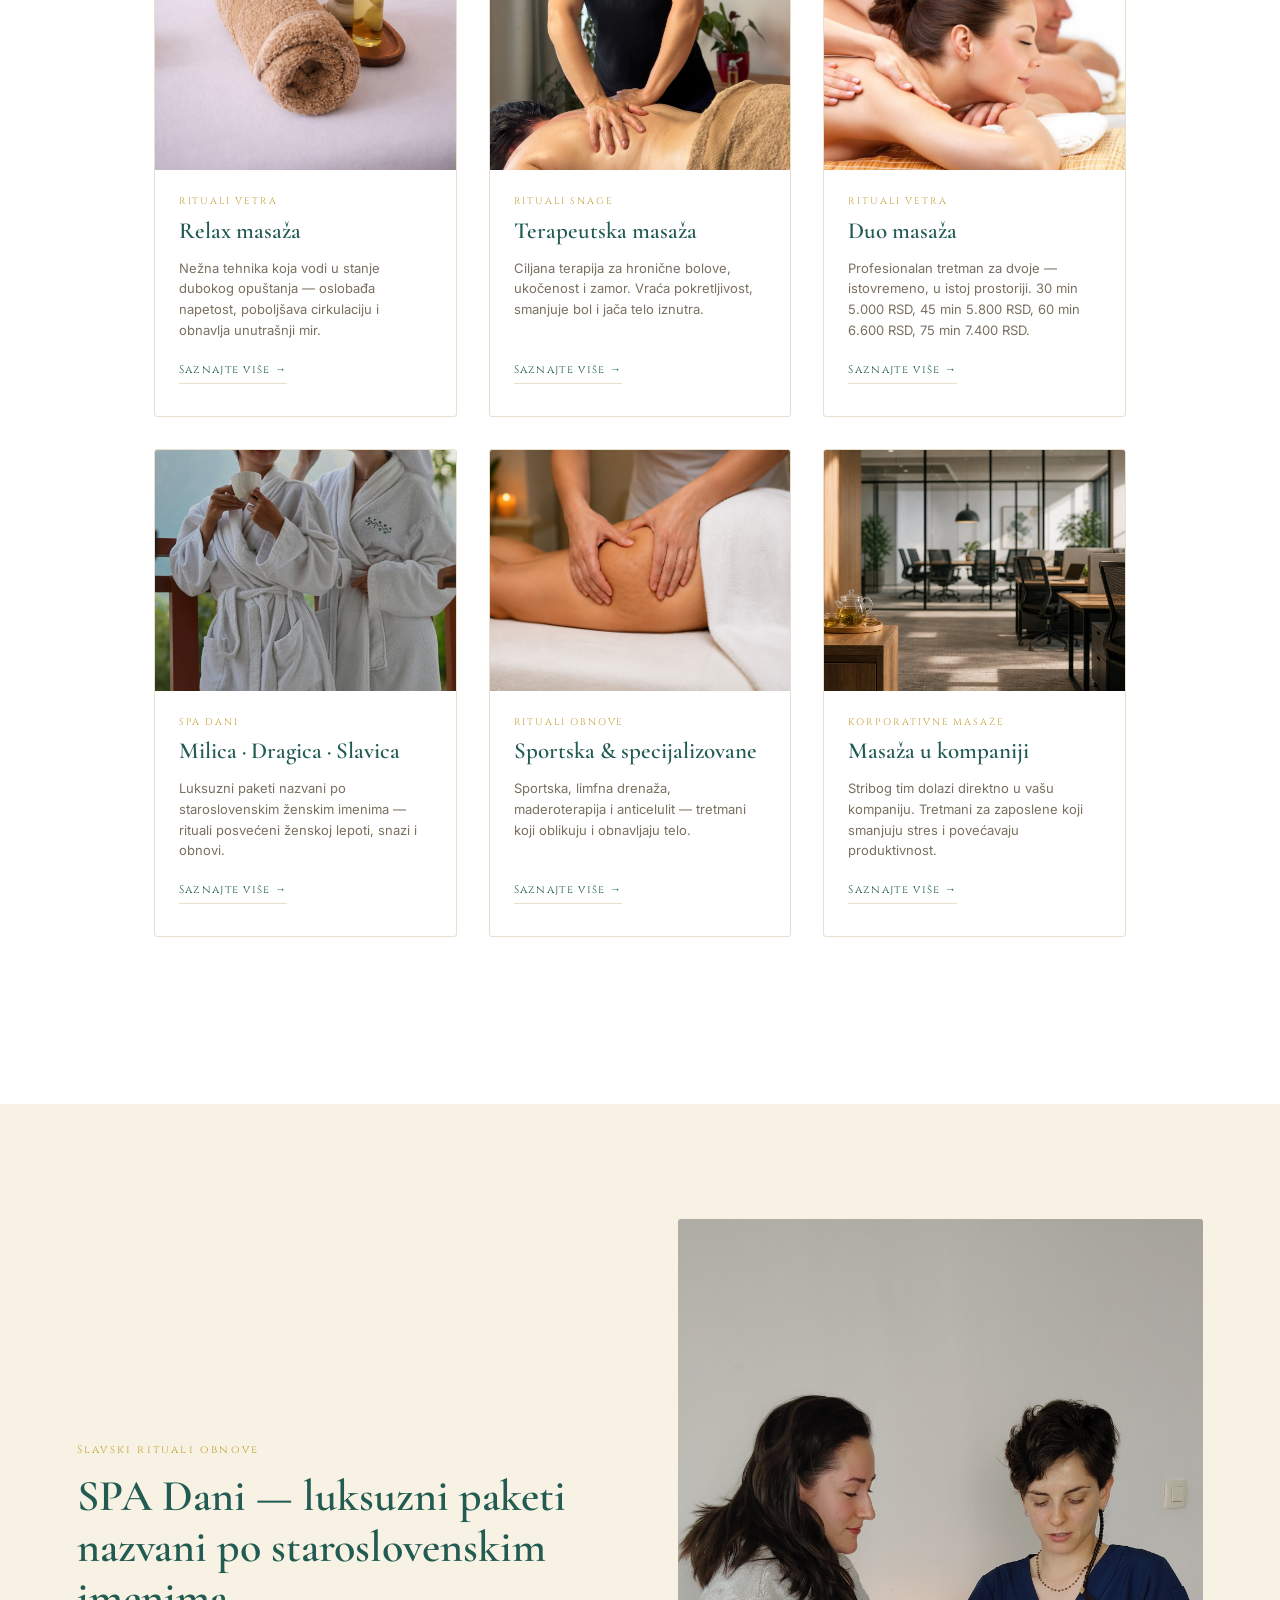
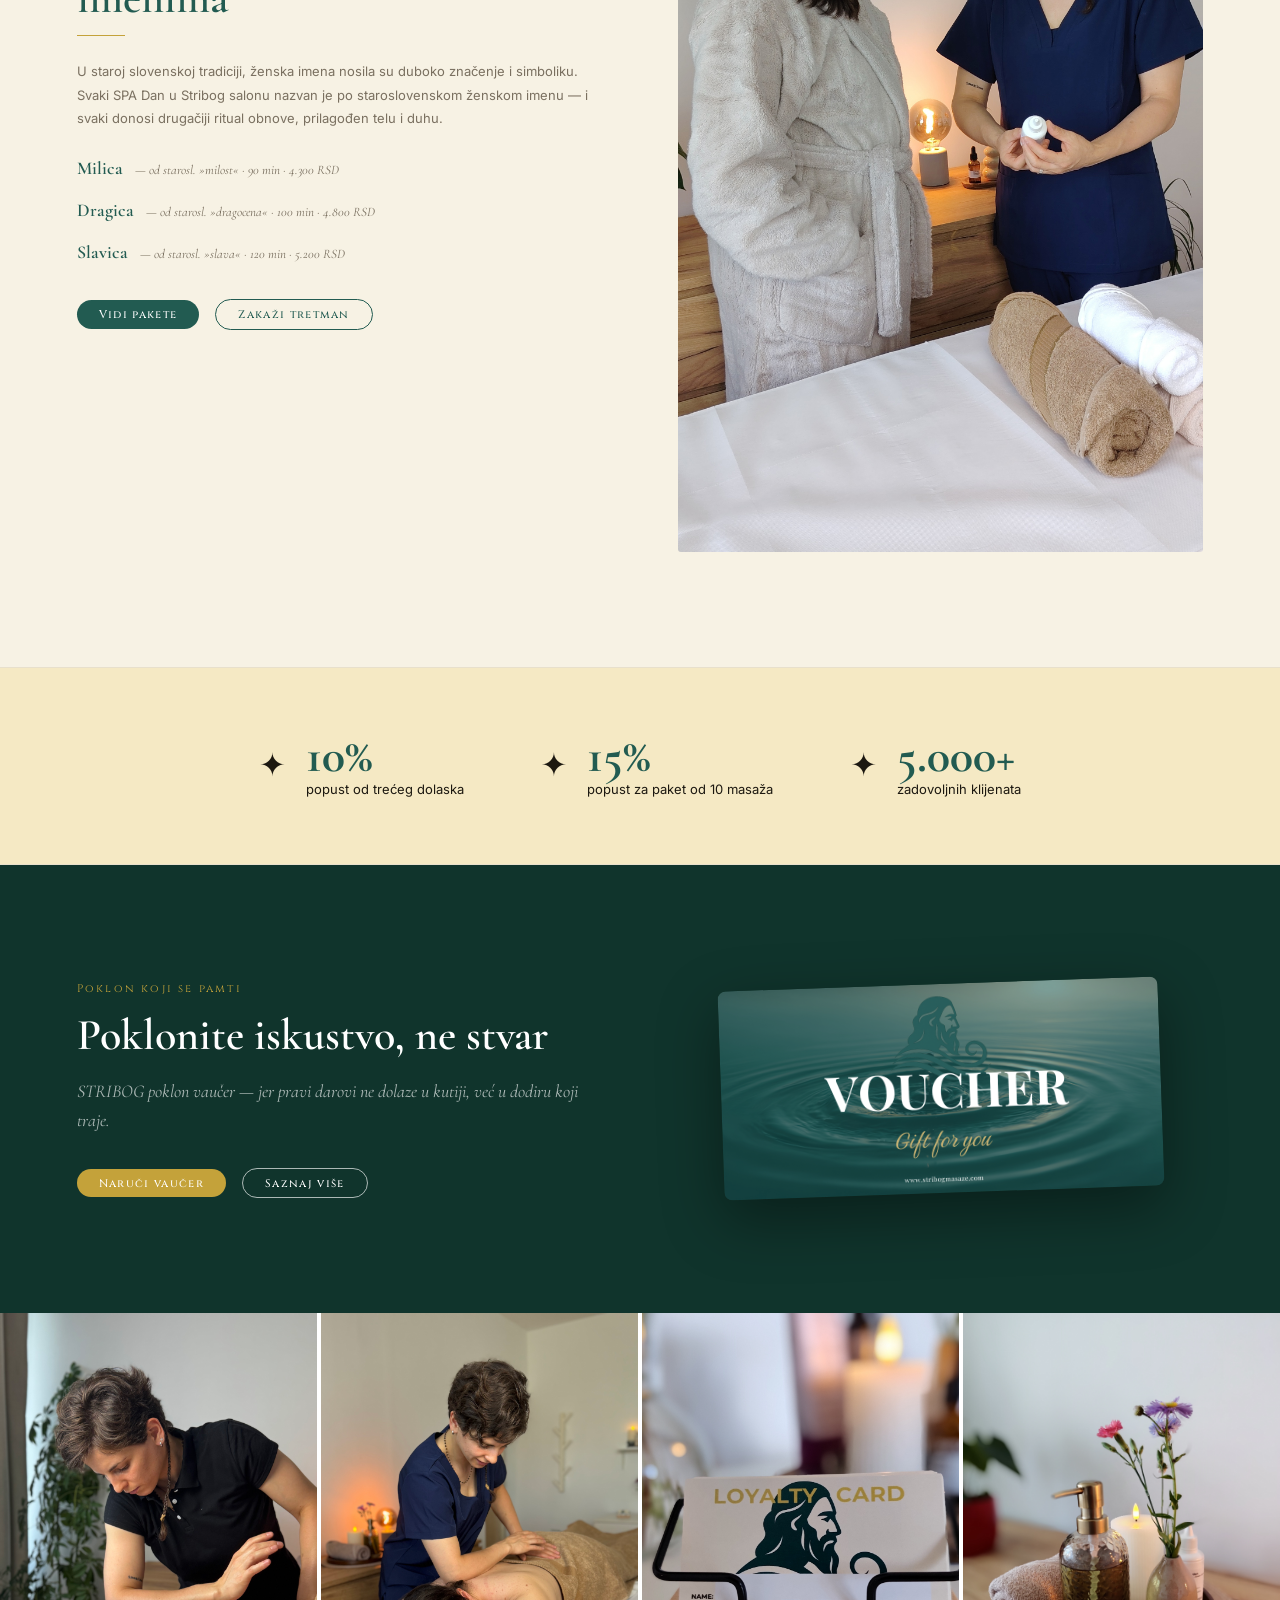
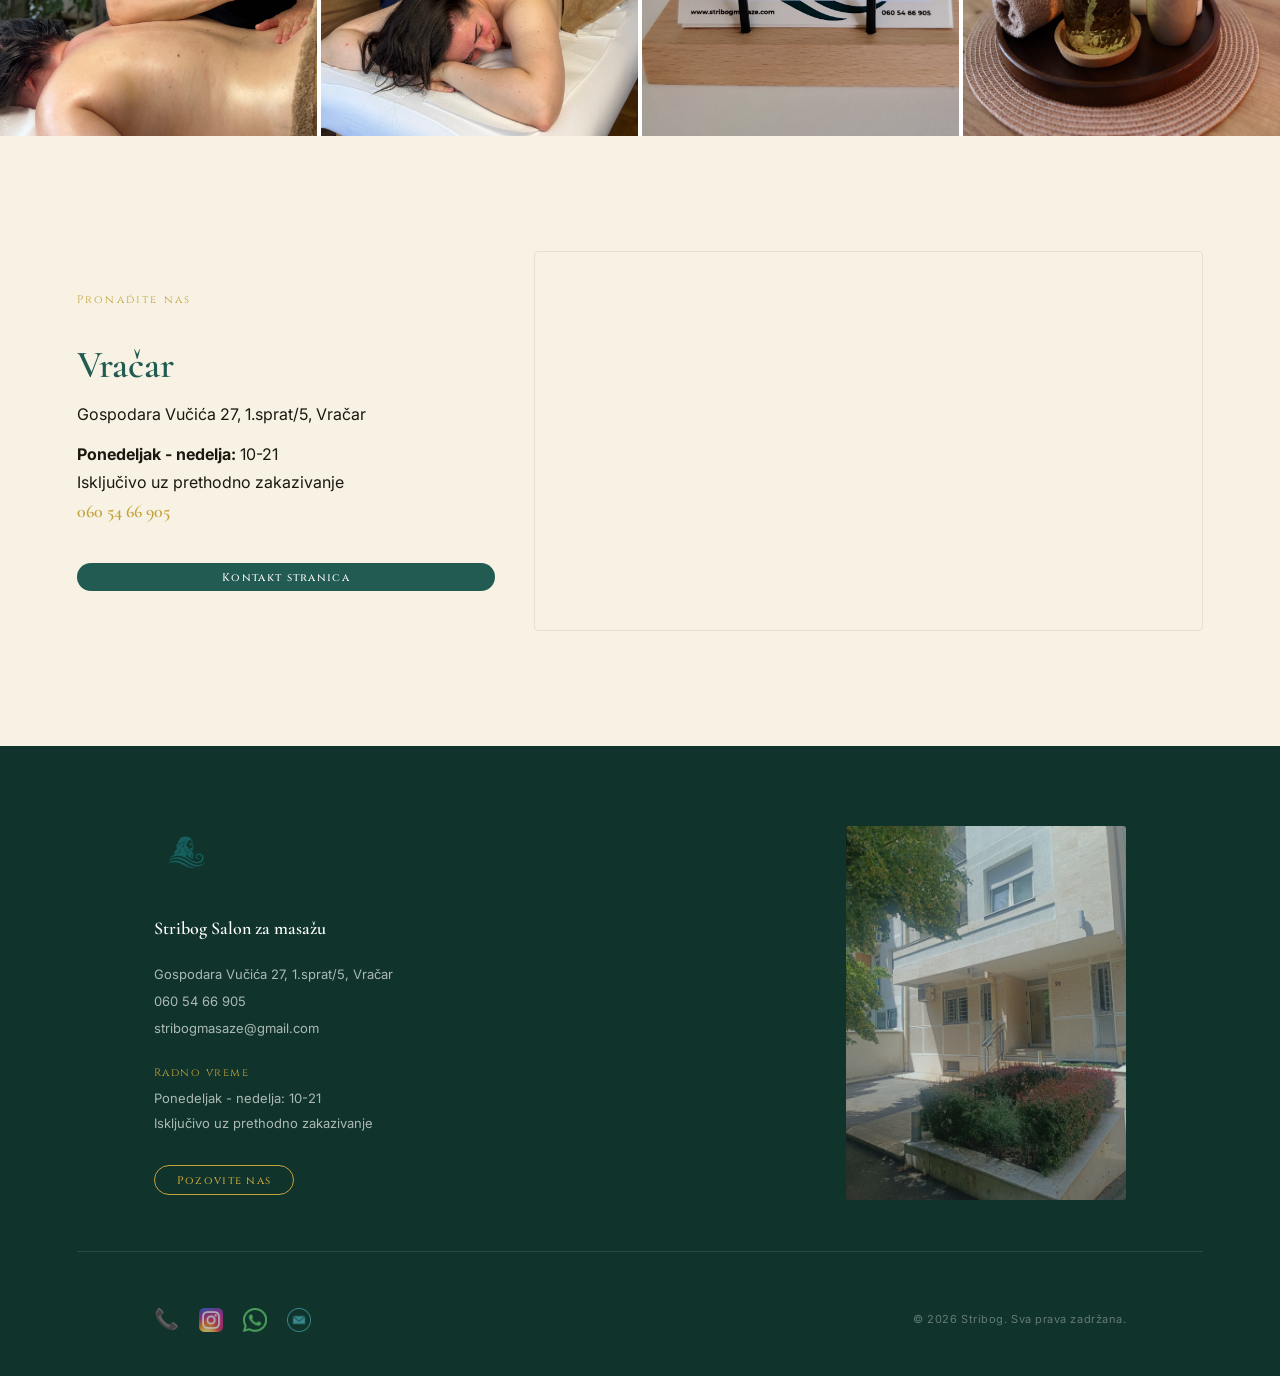
==== commit babe14f7: "Update Instagram links and SPA day pricing" ====
--- a/index.html
+++ b/index.html
@@ -3,8 +3,7 @@
 <head>
   <meta charset="UTF-8">
   <meta name="viewport" content="width=device-width, initial-scale=1">
-  <link rel="icon" type="image/png" sizes="32x32" href="https://www.stribogmasaze.com/assets/images/favicon-32x32.png">
-  <link rel="icon" type="image/png" sizes="192x192" href="https://www.stribogmasaze.com/assets/images/icon-192x192.png">
+  <link rel="icon" type="image/png" href="/assets/images/logo-stribog.png">
   <link rel="apple-touch-icon" sizes="180x180" href="https://www.stribogmasaze.com/assets/images/apple-touch-icon.png">
   <link rel="manifest" href="/site.webmanifest">
   <title>Stribog masaze | Salon za masazu Vračar</title>
@@ -212,15 +211,15 @@
         <div class="featured-spa__names">
           <div class="featured-spa__name-item">
             <span class="featured-spa__name-title">Milica</span>
-            <span class="featured-spa__name-meaning">— od starosl. »milost« · 90 min · *</span>
+            <span class="featured-spa__name-meaning">— od starosl. »milost« · 90 min · 4.300 RSD</span>
           </div>
           <div class="featured-spa__name-item">
             <span class="featured-spa__name-title">Dragica</span>
-            <span class="featured-spa__name-meaning">— od starosl. »dragocena« · 120 min · *</span>
+            <span class="featured-spa__name-meaning">— od starosl. »dragocena« · 100 min · 4.800 RSD</span>
           </div>
           <div class="featured-spa__name-item">
             <span class="featured-spa__name-title">Slavica</span>
-            <span class="featured-spa__name-meaning">— od starosl. »slava« · 120 min · *</span>
+            <span class="featured-spa__name-meaning">— od starosl. »slava« · 120 min · 5.200 RSD</span>
           </div>
         </div>
         <div class="btn-group">
@@ -354,7 +353,7 @@
     <div class="site-footer__bottom container">
       <div class="site-footer__social">
         <a href="tel:+381605466905" class="site-footer__phone" aria-label="Pozovite nas">📞</a>
-        <a href="https://www.instagram.com/masha_massagetherapist" target="_blank" rel="noopener" aria-label="Instagram">
+        <a href="https://www.instagram.com/stribogmasaze" target="_blank" rel="noopener" aria-label="Instagram">
           <img src="assets/images/icon-instagram.png" alt="Instagram">
         </a>
         <a href="https://wa.me/381605466905" target="_blank" rel="noopener" aria-label="WhatsApp">
--- a/css/style.css
+++ b/css/style.css
@@ -1903,6 +1903,42 @@
 
   .services__grid { grid-template-columns: 1fr; }
 
+  /* Na telefonu prikazi ceo kadar kartica umesto odsecanja portretnih slika. */
+  .svc-card__img {
+    aspect-ratio: 4 / 3;
+    background: var(--cream);
+  }
+  .svc-card .svc-card__img img {
+    object-fit: contain;
+    object-position: center;
+  }
+
+  /* Fotografije tretmana imaju razlicite formate; prirodna visina cuva ceo kadar. */
+  .ritual__img {
+    aspect-ratio: auto;
+    background: var(--cream);
+  }
+  .ritual__img img,
+  .ritual__img--feet img,
+  .ritual__img--head img {
+    height: auto;
+    object-fit: contain;
+    object-position: center;
+  }
+
+  /* Terapeutska masaza: mobilni kadar usmeren na ruke na ledjima. */
+  .ritual__img--therapeutic,
+  .ritual__img--maderotherapy {
+    aspect-ratio: 4 / 3;
+  }
+  .ritual__img--therapeutic img,
+  .ritual__img--maderotherapy img {
+    width: 100%;
+    height: 100%;
+    object-fit: cover;
+    object-position: center 78%;
+  }
+
   .loyalty__inner { gap: 2rem; }
   .loyalty__item { flex-direction: column; text-align: center; }
 
@@ -1926,12 +1962,19 @@
   .img-strip__grid img {
     width: 100%;
     height: 100%;
-    object-fit: cover;
+    object-fit: contain;
+    background: var(--cream);
   }
 
   .v-steps__grid { grid-template-columns: 1fr; }
 
   .about-gallery__grid { grid-template-columns: 1fr; }
+  .about-gallery__grid > * { aspect-ratio: auto; }
+  .about-gallery__grid img {
+    height: auto;
+    object-fit: contain;
+    object-position: center;
+  }
   .about-us__grid { grid-template-columns: 1fr; }
 
   .price-loyalty { flex-direction: column; gap: 1.5rem; }
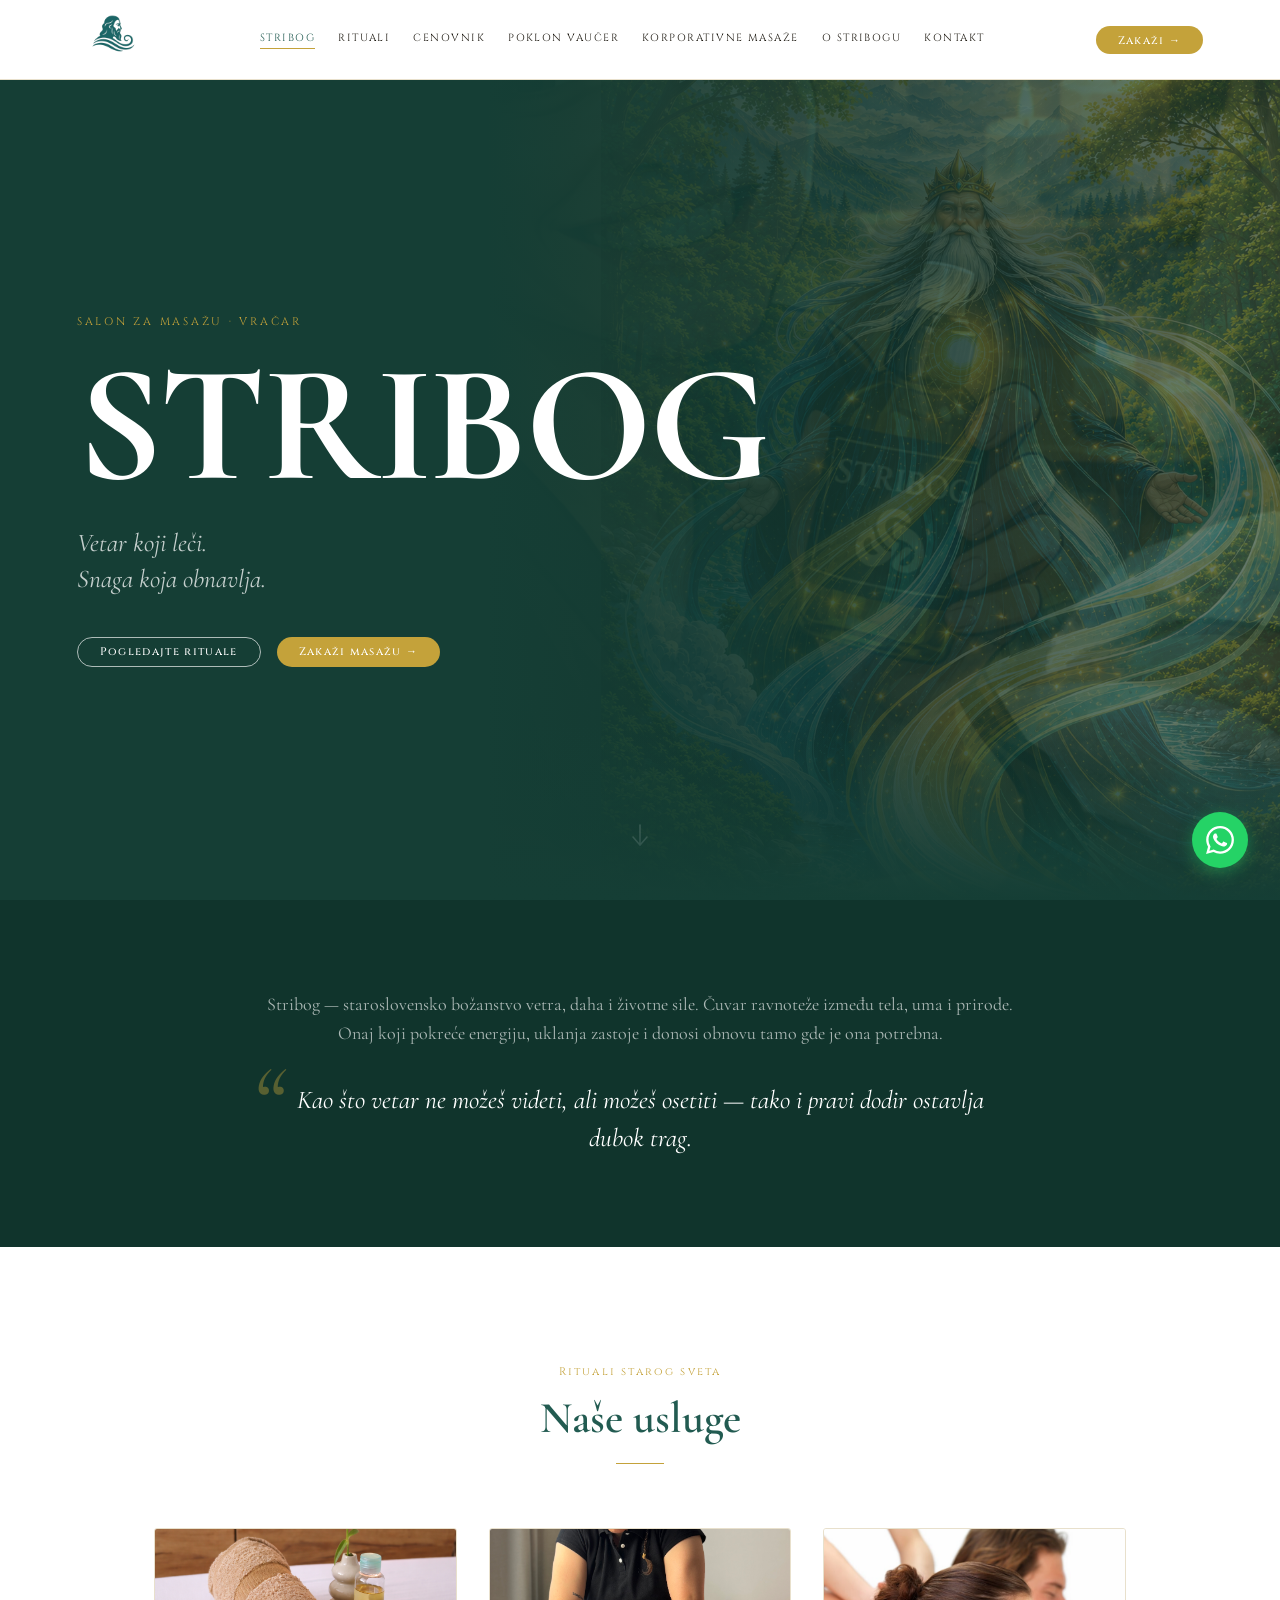
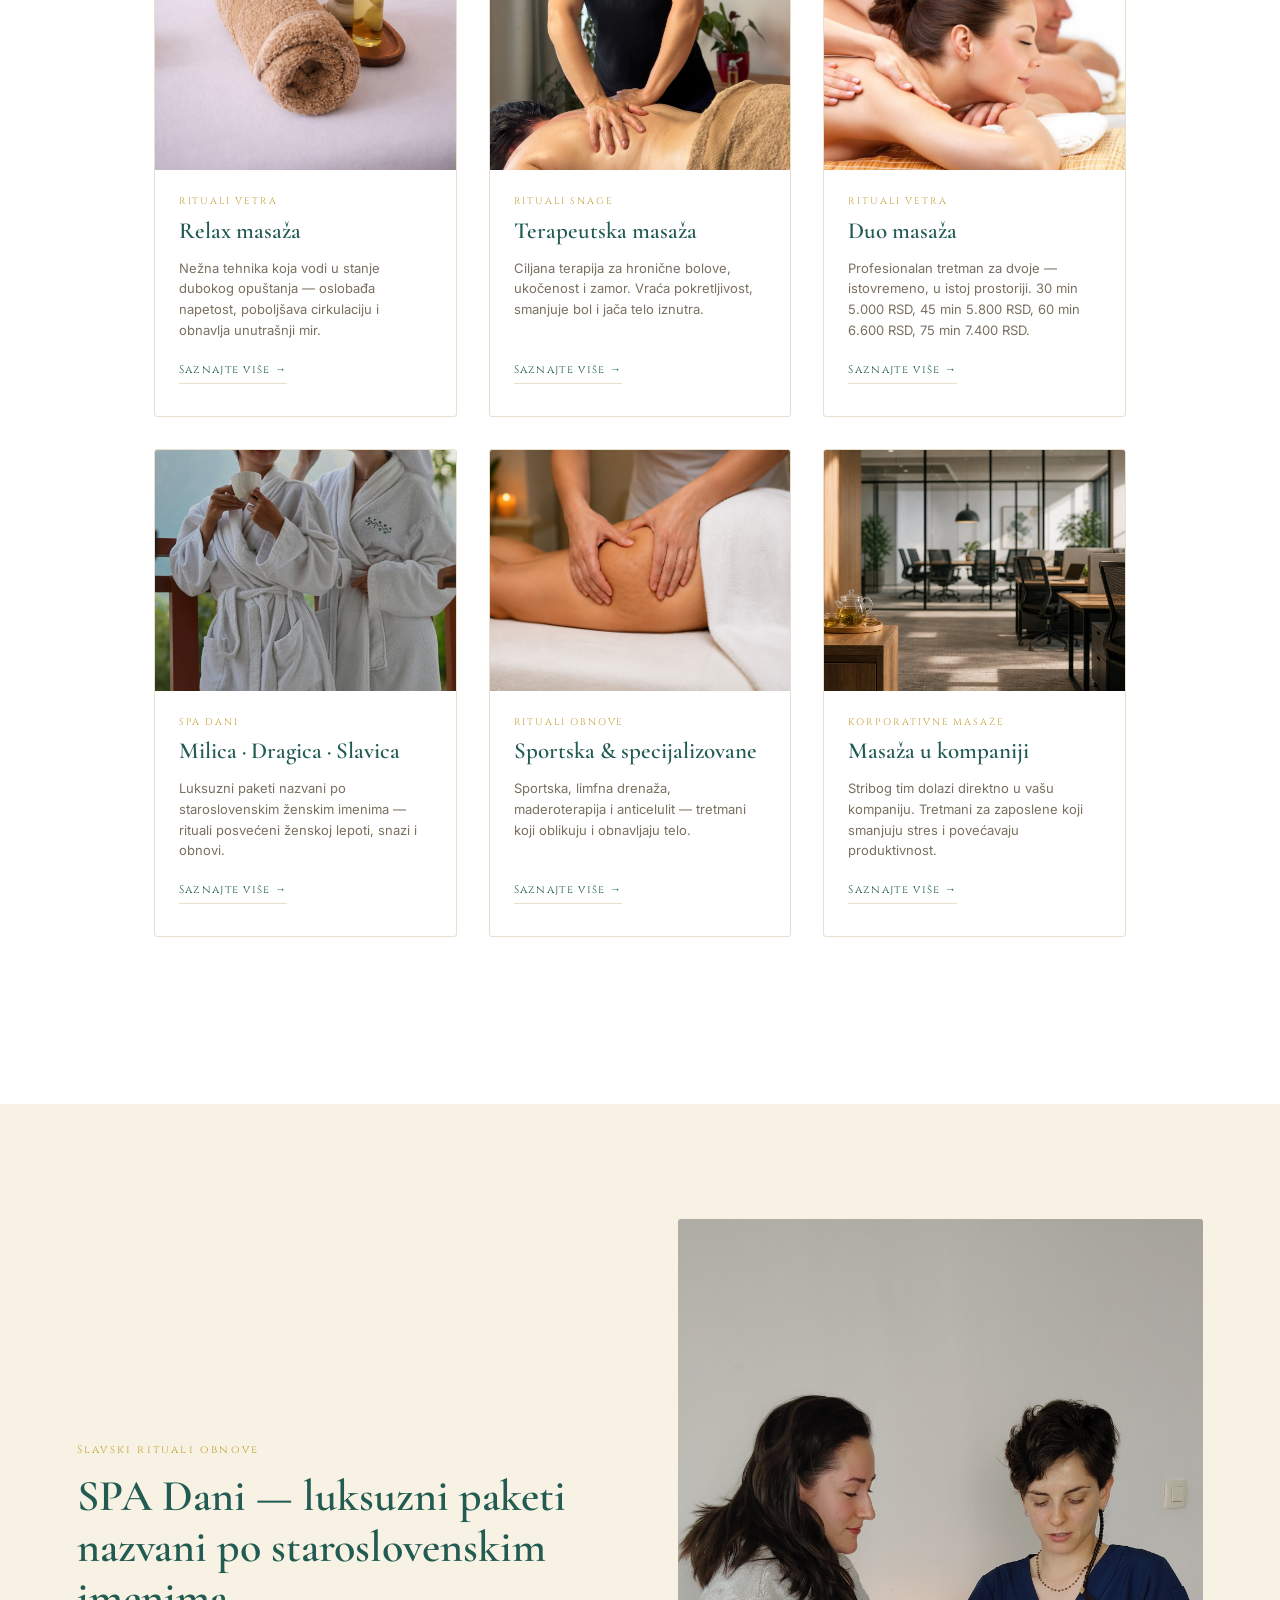
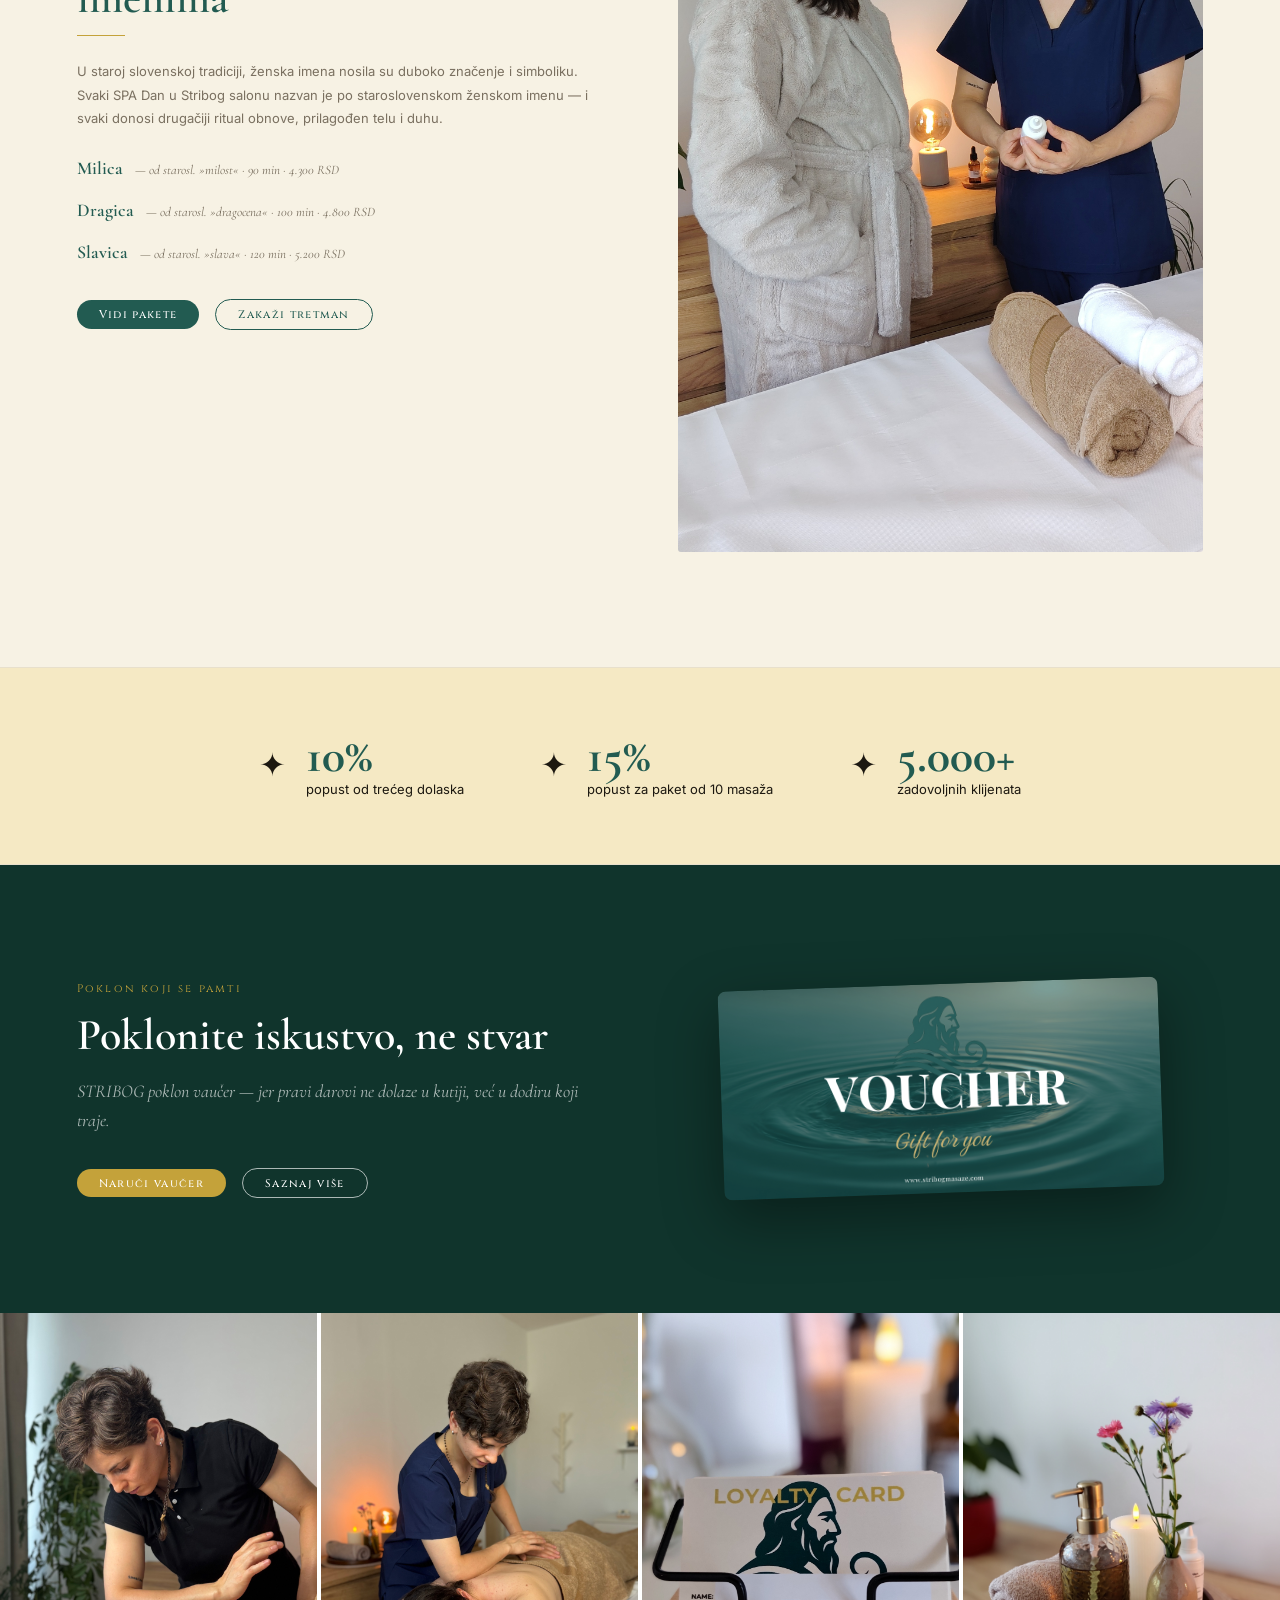
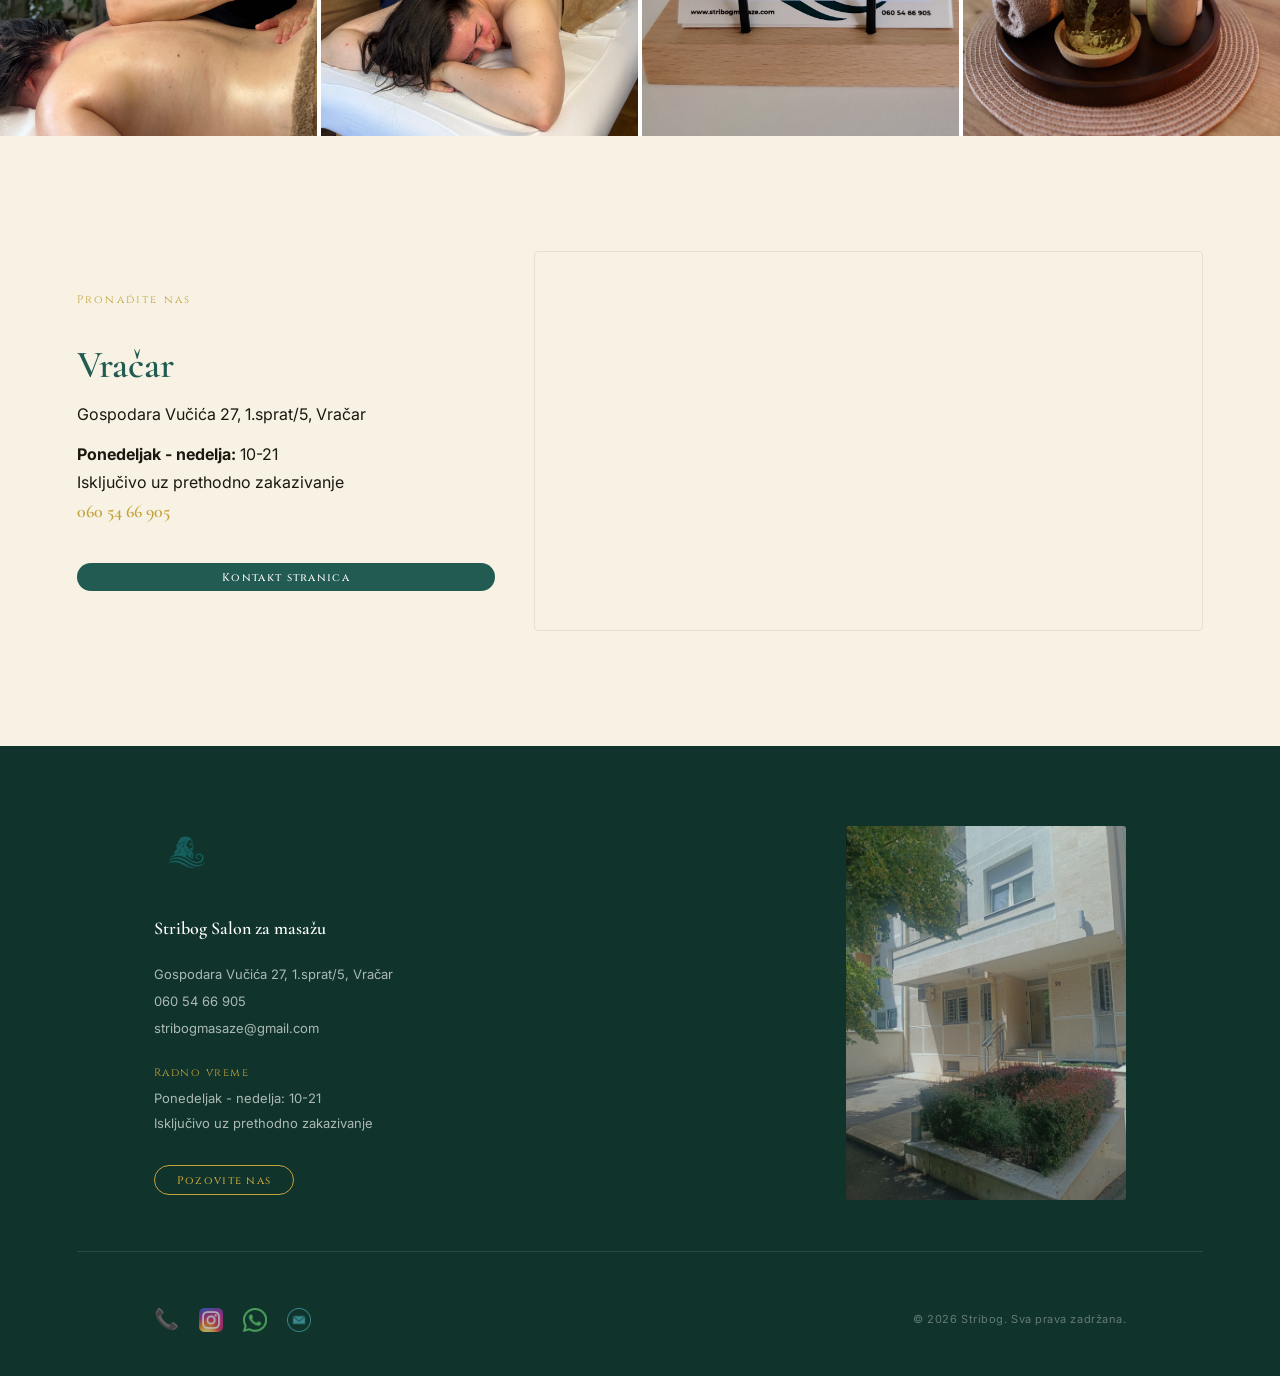
==== commit 6af56eb3: "Remove opening soon notice" ====
--- a/index.html
+++ b/index.html
@@ -84,7 +84,6 @@
     <img src="assets/images/stribog-deity-forest.png" class="hero__deity" alt="" aria-hidden="true">
     <div class="hero__content">
       <span class="hero__label">Salon za masažu · Vračar</span>
-      <span class="hero__opening">USKORO OTVARANJE</span>
       <h1 class="hero__title">STRIBOG</h1>
       <p class="hero__tagline">Vetar koji leči.<br>Snaga koja obnavlja.</p>
       <div class="hero__actions">
